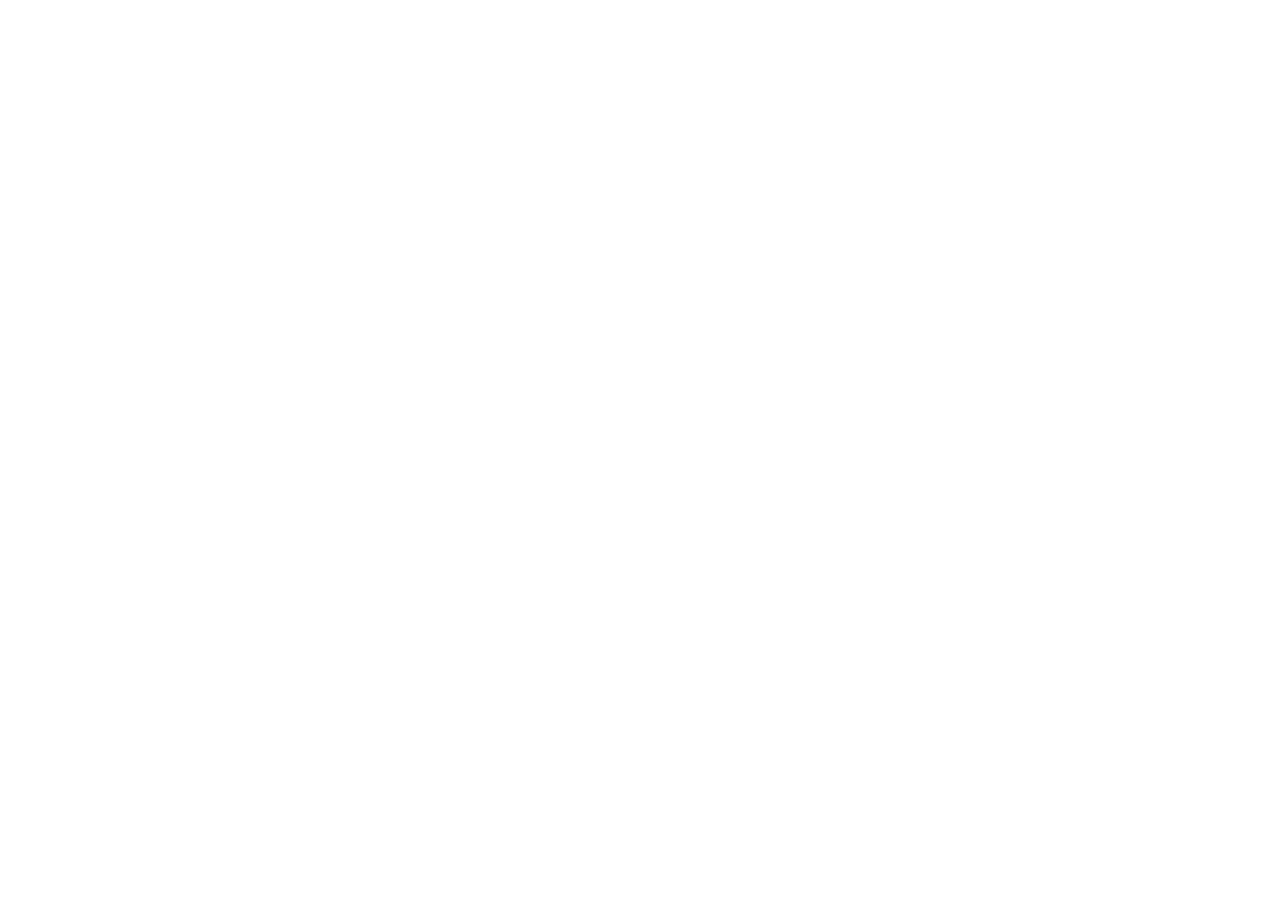
==== Project/index.html @ 5f461f7e "feat: basic markup to the html file and connected style" ====
<!DOCTYPE html>
<html lang="ru">
<head>
    <meta charset="UTF-8">
    <meta http-equiv="X-UA-Compatible" content="IE=edge">
    <!-- Responsive -->
    <meta name="viewport" content="width=device-width, initial-scale=1.0">
    <title>TAIA VAIS</title>
    <!-- Favicon -->
    <link rel="icon" href="assets/images/favicon.png" type="image/png">
    <!-- Bootstrap -->
    <link rel="stylesheet" href="css/bootstrap-reboot.min.css">
    <link rel="stylesheet" href="css/bootstrap-grid.min.css">
    <!-- Style CSS -->
    <link rel="stylesheet" href="css/style.css">
</head>
<body>
    
</body>
</html>
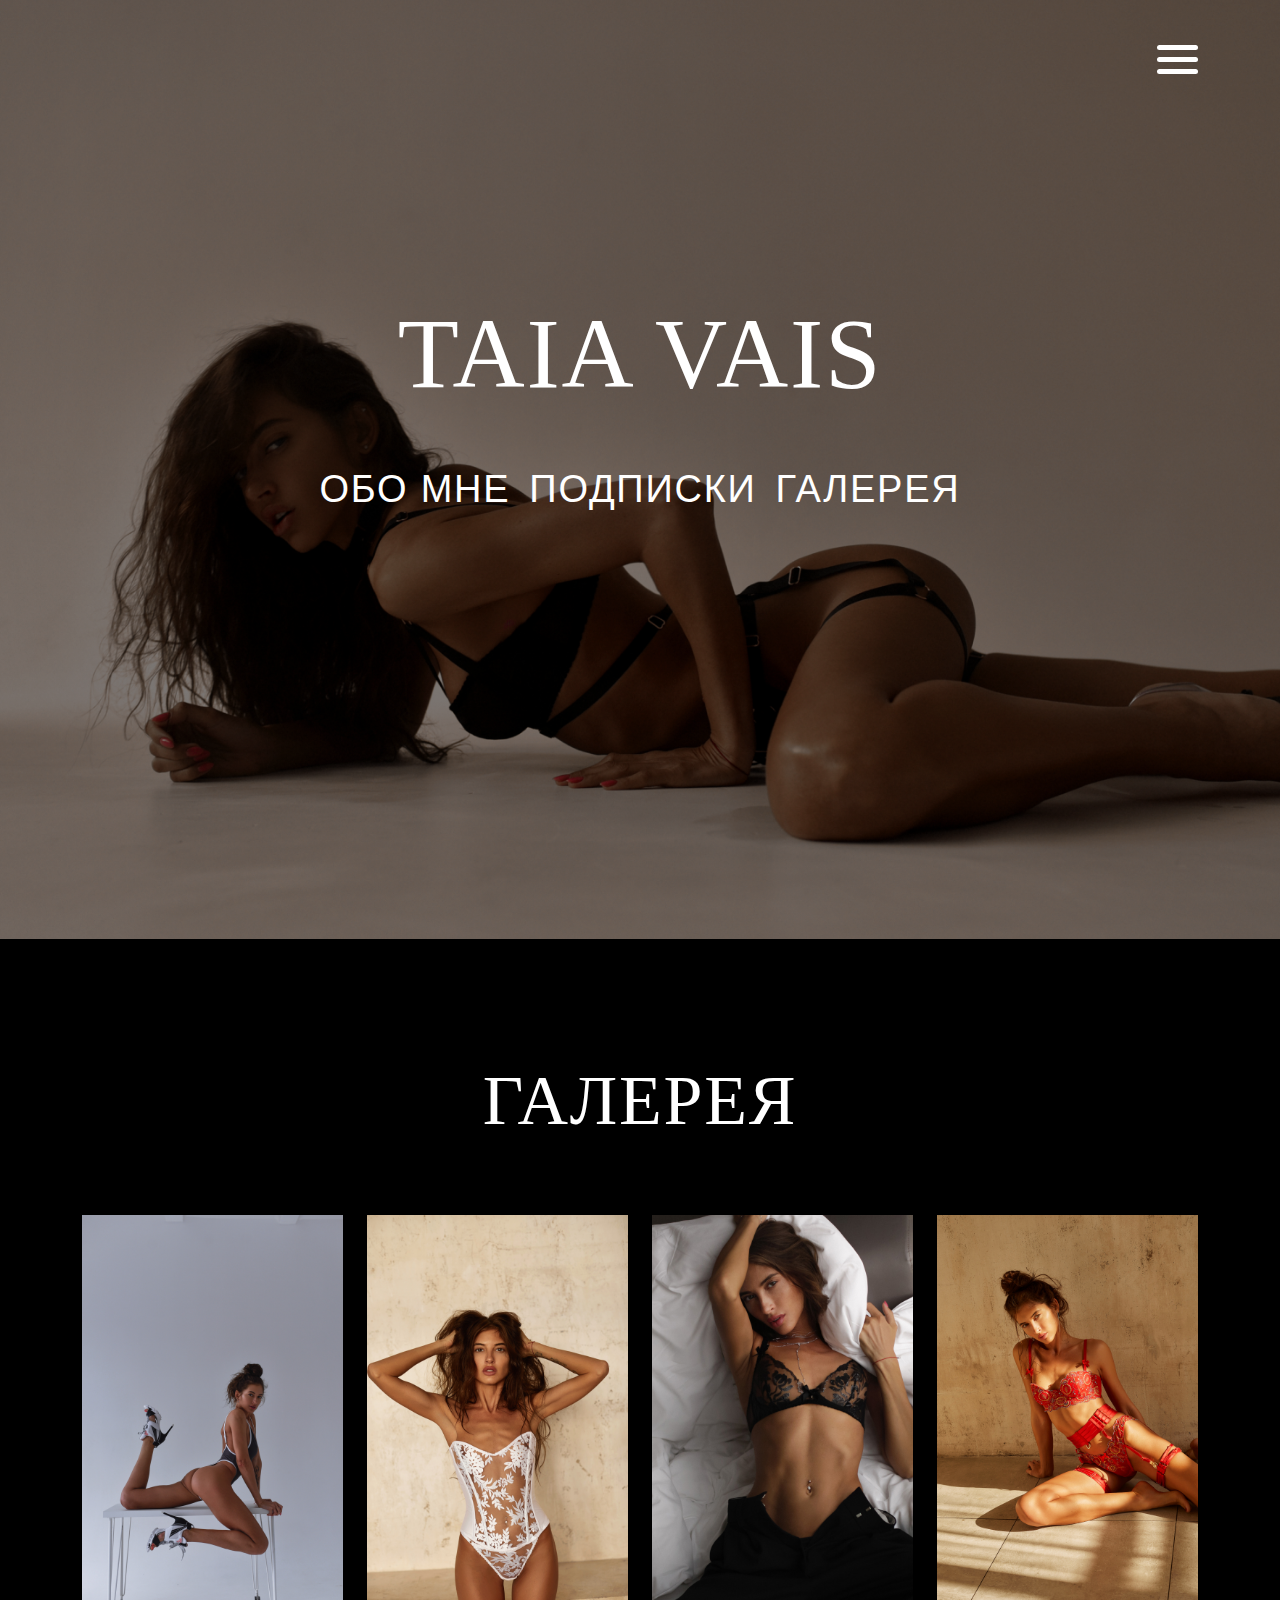
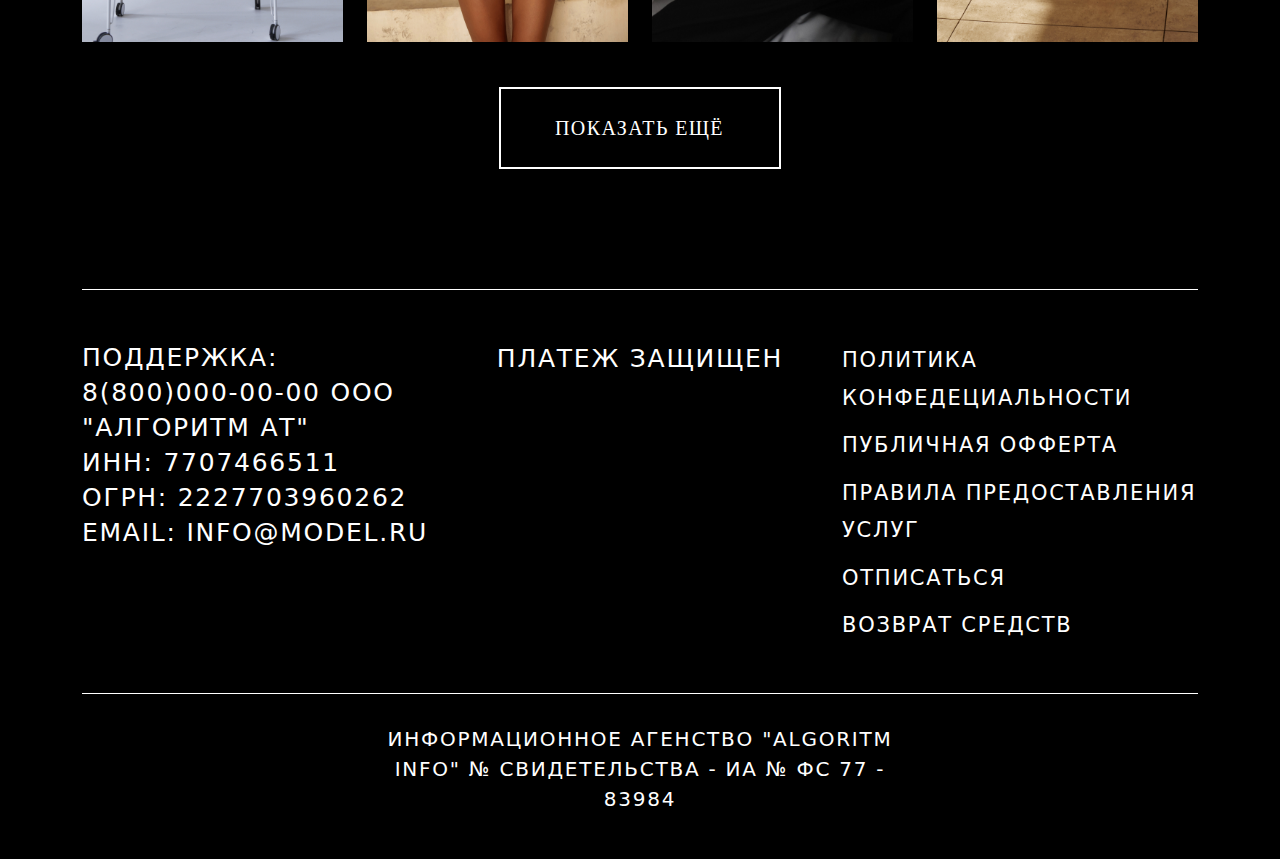
==== commit 1d247d87: "fix: fixed responsive in index.html" ====
--- a/Project/index.html
+++ b/Project/index.html
@@ -6,8 +6,15 @@
     <!-- Responsive -->
     <meta name="viewport" content="width=device-width, initial-scale=1.0">
     <title>TAIA VAIS</title>
+    <meta name="description" content="Описание страницы сайта">
+    <meta name="keywords" content="ключевые слова страницы">
     <!-- Favicon -->
     <link rel="icon" href="assets/images/favicon.png" type="image/png">
+    <!-- OG Tags -->
+    <meta property="og:title" content="TAIA VAIS">
+    <meta property="og:description" content="Описание страницы сайта">
+    <meta property="og:type" content="article">
+    <meta property="og:site_name" content="TAIA VAIS">
     <!-- Bootstrap -->
     <link rel="stylesheet" href="css/bootstrap-reboot.min.css">
     <link rel="stylesheet" href="css/bootstrap-grid.min.css">
@@ -15,6 +22,184 @@
     <link rel="stylesheet" href="css/style.css">
 </head>
 <body>
+    <div class="wrapper-main">
+        <header class="header" id="header">
+            <div class="container">
+                <div class="row justify-content-end">
+                    <div class="col">
+                        <div class="header__menu d-flex flex-column align-items-end">
+                            <div class="menu__icon">
+                                <span></span>
+                                <span></span>
+                                <span></span>
+                            </div>
+                            <nav class="menu__body">
+                                <ul class="menu__list d-flex flex-column align-items-center justify-content-center">
+                                    <li class="menu__item">
+                                        <a href="" class="menu__link">
+                                            Войти / регистрация
+                                        </a>
+                                    </li>
+                                    <li class="menu__item">
+                                        <a href="" class="menu__link">
+                                            Личный кабинет
+                                        </a>
+                                    </li>
+                                    <li class="menu__item">
+                                        <a href="" class="menu__link">
+                                            Подписка
+                                        </a>
+                                    </li>
+                                    <li class="menu__item">
+                                        <a href="" class="menu__link">
+                                            Обо мне
+                                        </a>
+                                    </li>
+                                    <li class="menu__item">
+                                        <a href="" class="menu__link menu__link_underlined">
+                                            Выйти
+                                        </a>
+                                    </li>
+                                </ul>
+                            </nav>
+                        </div>
+                    </div>
+                </div>
+                <div class="row justify-content-center">
+                    <div class="col-xl-7 col-lg-9 col-md-10 col-sm-12">
+                        <div class="offer">
+                            <h1 class="offer__title">
+                                TAIA VAIS
+                            </h1>
+                            <ul class="offer__items d-flex justify-content-between">
+                                <li class="offer__item">
+                                    <a href="#" class="offer__link">
+                                        Обо мне
+                                    </a>
+                                </li>
+                                <li class="offer__item">
+                                    <a href="#" class="offer__link">
+                                        Подписки
+                                    </a>
+                                </li>
+                                <li class="offer__item">
+                                    <a href="#" class="offer__link">
+                                        Галерея
+                                    </a>
+                                </li>
+                            </ul>
+                        </div>
+                    </div>
+                </div>
+            </div>
+        </header>
     
+        <section class="gallery" id="gallery">
+            <div class="container">
+                <div class="row">
+                    <div class="col">
+                        <h2 class="section-title">
+                            Галерея
+                        </h2>
+                    </div>
+                </div>
+                <div class="row">
+                    <div class="col-xl-3 col-md-6 col-sm-12 hover-image-scale">
+                        <img src="/Project/assets/images/photo1.jpg" alt="" class="gallery__img hover-image-scale">
+                    </div>
+                    <div class="col-xl-3 col-md-6 col-sm-12 hover-image-scale">
+                        <img src="/Project/assets/images/photo2.jpg" alt="" class="gallery__img hover-image-scale">
+                    </div>
+                    <div class="col-xl-3 col-md-6 col-sm-12 hover-image-scale">
+                        <img src="/Project/assets/images/photo3.jpg" alt="" class="gallery__img hover-image-scale">
+                    </div>
+                    <div class="col-xl-3 col-md-6 col-sm-12 hover-image-scale">
+                        <img src="/Project/assets/images/photo4.jpg" alt="" class="gallery__img hover-image-scale">
+                    </div>
+                </div>
+                <div class="row">
+                    <div class="col">
+                        <a href="#popup-subscription" class="btn btn__gallery popup-link">
+                            показать ещё
+                        </a>
+                    </div>
+                </div>
+            </div>
+        </section>
+    
+        <footer class="footer" id="footer">
+            <div class="container">
+                <div class="footer__wrapper">
+                    <div class="row">
+                        <div class="col-xl-4 col-lg-6 col-md-7">
+                            <p class="footer__requesite">
+                                поддержка: 8(800)000-00-00 ООО "Алгоритм АТ"<br>ИНН: 7707466511<br>ОГРН: 2227703960262<br>email: info@model.ru
+                            </p>
+                        </div>
+                        <div class="col-xl-4 col-lg-6 col-md-5">
+                            <p class="footer__text">
+                                Платеж защищен
+                            </p>
+                        </div>
+                        <div class="col-xl-4 col-lg-6 col-md-8">
+                            <ul class="footer__list">
+                                <li class="footer__item">
+                                    <a href="#" class="footer__link">
+                                        Политика конфедециальности
+                                    </a>
+                                </li>
+                                <li class="footer__item">
+                                    <a href="#" class="footer__link">
+                                        Публичная офферта
+                                    </a>
+                                </li>
+                                <li class="footer__item">
+                                    <a href="#" class="footer__link">
+                                        Правила предоставления услуг
+                                    </a>
+                                </li>
+                                <li class="footer__item">
+                                    <a href="#" class="footer__link">
+                                        Отписаться
+                                    </a>
+                                </li>
+                                <li class="footer__item">
+                                    <a href="#" class="footer__link">
+                                        Возврат средств
+                                    </a>
+                                </li>
+                            </ul>
+                        </div>
+                    </div>
+                </div>
+                <div class="row">
+                    <div class="col">
+                        <p class="footer__info">
+                            Информационное агенство "ALGORITM INFO" № свидетельства - ИА № ФС 77 - 83984
+                        </p>
+                    </div>
+                </div>
+            </div>
+        </footer>
+        <div class="popup-subscription" id="popup-subscription">
+            <div class="popup__body">
+                <div class="popup__content">
+                    <a href="#" class="popup__close close-popup">
+                        <img src="/Project/assets/images/cross.svg" alt="close popup">
+                    </a>
+                    <h3 class="popup__title">
+                        Подписка
+                    </h3>
+                    <p class="popup__text">
+                        После оформления данной подписки вы будете иметь доступ к эксклюзивной коллекции фотографий модели Taya Vais.
+                    </p>
+                    <button class="btn btn__popup-content">
+                        Оформить
+                    </button>
+                </div>
+            </div>
+        </div>
+    </div>
+    <script src="js/main.js"></script>
 </body>
 </html>--- a/Project/css/style.css
+++ b/Project/css/style.css
@@ -0,0 +1,548 @@
+/* specification */
+@font-face {
+    font-family: 'Helvetica';
+    src: url('../assets/fonts/Helvetica.woff') format('woff'),
+    url('../assets/fonts/Helvetica.woff2') format('woff2');
+    font-weight: normal;
+}
+
+@font-face {
+    font-family: 'Helvetica';
+    src: url('../assets/fonts/Helvetica-Bold.woff') format('woff'),
+    url('../assets/fonts/Helvetica-Bold.woff2') format('woff2');
+    font-weight: bold;
+}
+
+@font-face {
+    font-family: 'Century Gothic';
+    src: url('../assets/fonts/Century Gothic.woff2') format('woff2');
+    font-weight: normal;
+}
+
+body {
+    font-size: 25px;
+    background-color: #000000;
+    letter-spacing: 0.07em;
+    text-transform: uppercase;
+    color: #FFFFFF;
+}
+
+body.lock {
+    overflow: hidden;
+}
+
+button,
+button:hover,
+button:focus,
+input {
+    font-family: inherit;
+    outline: none;
+    border: none;
+}
+
+h1, h2, h3, h4, h5, h6 {
+    font-weight: normal;
+    color: #ffffff;
+    line-height: 1.2em;
+}
+
+ul, li {
+    display: block;
+    padding: 0;
+    margin: 0;
+}
+
+a {
+    text-decoration: none;
+    color: #FFFFFF;
+}
+
+/*  popup-subscription  */
+
+.popup-subscription {
+    position: fixed;
+    width: 100%;
+    height: 100%;
+    background-color: rgba(16, 16, 16, 0.9);
+    top: 0;
+    left: 0;
+    opacity: 0;
+    visibility: hidden;
+    overflow-y: auto;
+    overflow-x: hidden;
+    transition: all 0.6s ease;
+}
+
+.popup-subscription.open {
+    opacity: 1;
+    visibility: visible;
+}
+
+.popup-subscription.open .popup__content {
+    transform: perspective(600px) translate(0px, 0%) rotateX(0deg);
+    opacity: 1;
+}
+
+.popup__body {
+    min-height: 100%;
+    display: flex;
+    align-items: center;
+    justify-content: center;
+}
+
+.popup__close {
+    position: absolute;
+    right: 45px;
+    top: 30px;
+    line-height: 0;
+}
+
+.popup__content {
+    width: 805px;
+    background: #FFFFFF;
+    box-shadow: 0px 15px 50px rgba(232, 232, 232, 0.25);
+    padding: 157px 87px;
+    position: relative;
+    transform: perspective(600px) translate(0px, -100%) rotateX(45deg);
+    opacity: 0;
+}
+
+.popup__title {
+    font-family: 'Century Gothic';
+    font-weight: normal;
+    font-size: 60px;
+    color: #000000;
+    text-align: center;
+    padding-bottom: 40px;
+}
+
+.popup__text {
+    font-family: 'Helvetica';
+    font-weight: normal;
+    font-size: 25px;
+    text-align: center;
+    letter-spacing: 0.05em;
+    line-height: 1.4em; 
+    text-align: center;
+    width: 630px;
+    text-transform: none;
+    margin: 0 auto;
+    color: #000000;
+}
+
+.popup__text::before {
+    content: "";
+    display: block;
+    border-top: 8px solid #000000;
+    width: 100%;
+    margin-bottom: 30px;
+}
+
+.btn__popup-content {
+    border: 2px solid #000000;
+    color: #000000;
+    margin-top: 45px;
+}
+
+.btn__popup-content:hover {
+    background-color: #000000;
+    border: 2px solid rgba(255, 255, 255, 0);
+    color: #ffffff;
+    font-family: 'Century Gothic';
+}
+
+.btn__popup-content:active {
+    background-color: #ffffff;
+    border: 2px solid rgba(255, 255, 255, 0);
+    color: #000000;
+    font-family: 'Century Gothic';
+}
+
+/*  header  */
+
+.header {
+    background: linear-gradient(0deg, rgba(0, 0, 0, 0.3), rgba(0, 0, 0, 0.3)), url(../assets/images/header-bg.png) no-repeat center center / cover;
+}
+
+.menu__body {
+    position: absolute;
+    top: 0;
+    left: -100%;
+    height: 100vh;
+    width: 100%;
+    background-color: rgba(0, 0, 0, 0.8);
+    transition: all 0.5s;
+}
+
+.menu__body.active {
+    left: 0;
+}
+
+.menu__list {
+    padding-top: 80px;
+    gap: 30px;
+    height: 100%;
+    width: 100%;
+    background-color: rgba(0, 0, 0, 0.7);
+    overflow: auto;
+}
+
+.menu__link {
+    font-family: 'Helvetica';
+    font-size: 30px;
+    color: #FFFFFF;
+    line-height: 1.4em;
+    transition: all 0.5s ease;
+}
+
+.menu__link:hover {
+    color: #a5d702;
+}
+
+.menu__link_underlined {
+    text-decoration-line: underline;
+}
+
+.menu__link_underlined:hover {
+    text-decoration: none;
+}
+
+.menu__icon {
+    display: block;
+    position: relative;
+    width: 41px;
+    height: 29px;
+    cursor: pointer;
+    margin-top: 85px;
+    margin-bottom: 240px;
+    z-index: 5;
+}
+
+.menu__icon span {
+    position: absolute;
+    top: calc(50% - 3px);
+    left: 0;
+    width: 100%;
+    height: 5px;
+    background-color: #fff;
+    transition: all 0.3s;
+    border-radius: 5px;
+  }
+
+  .menu__icon span:first-child {
+    top: 0;
+  }
+
+  .menu__icon span:last-child {
+    top: auto;
+    bottom: 0;
+  }
+
+  .menu__icon.active span {
+    transform: scale(0);
+  }
+
+  .menu__icon.active span:first-child {
+    transform: rotate(-45deg);
+    top: calc(50% - 3px);
+  }
+
+  .menu__icon.active span:last-child {
+    transform: rotate(45deg);
+    bottom: calc(50% - 3px);
+  }
+
+.offer {
+    padding-bottom: 426px;
+}
+
+.offer__title {
+    font-family: 'Century Gothic';
+    font-weight: 400;
+    font-size: 100px;
+    color: #FFFFFF;
+    text-align: center;
+}
+
+.offer__items {
+    margin-top: 53px;
+}
+
+.offer__link {
+    font-family: 'Helvetica';
+    font-weight: 400;
+    font-size: 38px;
+    line-height: 1.2em;
+    transition: all 0.5s ease;
+    border-bottom: 3px solid rgb(255, 255, 255, 0);
+    padding-bottom: 8px;
+}
+
+.offer__link:hover {
+    border-bottom: 3px solid #ffffff;
+    padding-bottom: 8px;
+}
+
+/*  gallery  */
+
+.gallery {
+    margin-top: 120px;
+}
+
+.section-title {
+    text-align: center;
+    font-family: 'Century Gothic';
+    font-weight: normal;
+    font-size: 70px;
+    line-height: 120%;
+    margin-bottom: 72px;
+}
+
+.hover-image-scale {
+    display: inline-block; 
+    overflow: hidden;
+}
+.hover-image-scale img {
+    transition: all 0.8s ease;
+    display: block; 
+}
+.hover-image-scale img:hover {
+   transform: scale(1.1);
+}
+
+.gallery__img {
+    width: 100%;
+    height: 100%;
+    object-fit: contain;
+}
+
+.btn {
+    margin: 0 auto;
+    display: block;
+    padding: 24px 54px;
+    font-family: 'Century Gothic';
+    font-weight: 400;
+    font-size: 20px;
+    letter-spacing: 0.07em;
+    text-transform: uppercase;
+    background-color: rgba(255, 255, 255, 0);
+    transition: all 0.5s ease;
+}
+
+.btn__gallery {
+    margin-top: 45px;
+    border: 2px solid #FFFFFF;
+    color: #FFFFFF;
+    width: 282px;
+}
+
+.btn__gallery:hover {
+    background-color: #ffffff;
+    border: 2px solid rgba(255, 255, 255, 0);
+    color: #000000;
+    font-family: 'Century Gothic';
+}
+
+.btn__gallery:active {
+    background-color: #000000;
+    border: 2px solid rgba(255, 255, 255, 0);
+    color: #ffffff;
+    font-family: 'Century Gothic';
+}
+
+/*  footer  */
+
+.footer {
+    margin-top: 120px;
+    margin-bottom: 45px;
+}
+
+.footer__wrapper::before {
+    content: "";
+    display: block;
+    border-top: 1px solid #FFFFFF;
+    width: 100%;
+    margin-bottom: 50px;
+}
+
+.footer__wrapper::after {
+    content: "";
+    display: block;
+    border-bottom: 1px solid #FFFFFF;
+    width: 100%;
+    margin-top: 50px;
+}
+
+.footer__requesite {
+    font-size: 25px;
+    line-height: 1.4em;
+}
+
+.footer__text {
+    font-size: 25px;
+    text-align: center;
+}
+
+.footer__link {
+    font-size: 21px;
+    padding-bottom: 5px;
+    border-bottom: 1px solid rgb(255, 255, 255, 0);
+    transition: all 0.5s ease;
+}
+
+.footer__link:hover {
+    font-size: 21px;
+    padding-bottom: 5px;
+    border-bottom: 1px solid rgb(255, 255, 255, 1);
+}
+
+.footer__item + .footer__item {
+    margin-top: 10px;
+}
+
+.footer__info {
+    display: block;
+    margin: 0 auto;
+    text-align: center;
+    font-size: 20px;
+    max-width: 560px;
+    margin-top: 30px;
+}
+
+/*  Responsive main */
+
+@media (max-width: 1024px) {
+	.footer__list {
+        margin-top: 30px;
+    }
+    .footer__text {
+        text-align: right;
+    }
+    .gallery__img {
+        margin-bottom: 25px;
+    }
+    .btn__gallery {
+        margin-top: 20px;
+    }
+} 
+
+@media (max-width: 992px) {
+	.offer__link {
+        font-size: 32px;
+    }
+} 
+
+@media (max-width: 768px) {
+	.offer__title {
+        font-size: 60px;
+        margin-bottom: 0px;
+    }
+    .offer__link {
+        font-size: 25px;
+    }
+    .offer {
+        padding-bottom: 155px;
+    }
+    .offer__items {
+        margin-top: 10px;
+    }
+    .gallery {
+        margin-top: 80px;
+    }
+    .section-title {
+        font-size: 55px;
+        margin-bottom: 40px;
+    }
+}
+
+
+
+
+
+
+/*  about us  */
+
+.header__about {
+    background: linear-gradient(0deg, rgba(0, 0, 0, 0.2), rgba(0, 0, 0, 0.2)), radial-gradient(85.29% 85.29% at 50.04% 50%, rgba(0, 0, 0, 0.35) 0%, rgba(0, 0, 0, 0) 100%), url(../assets/images/about-bg.png) no-repeat center center / cover;
+    /* height: 100vh;
+    width: 100vw; */
+}
+
+.menu__icon {
+    margin-top: 45px;
+    margin-bottom: 220px;
+}
+
+.about__text {
+    max-width: 1110px;
+    text-align: center;
+    text-transform: none;
+    letter-spacing: 0.05em;
+    line-height: 1.4em;
+}
+
+.about__text_bold {
+    font-weight: bold;
+}
+
+.about__text::before {
+    content: "";
+    display: block;
+    border-top: 8px solid #ffffff;
+    width: 100%;
+    margin: 58px 0px;
+}
+
+.offer__about {
+    padding-bottom: 170px;
+}
+
+/*  Responsive about */
+
+@media (max-width: 992px) {
+	.offer__title {
+        font-size: 70px;
+    }
+    .about__text {
+        font-size: 20px;
+    }
+    .about__text::before {
+        border-top: 6px solid #ffffff;
+        margin: 25px 0px;
+    }
+    .menu__icon {
+        margin-bottom: 80px;
+    }
+    .offer__about {
+        padding-bottom: 10px;
+    }
+} 
+
+@media (max-width: 768px) {
+	.offer__title {
+        font-size: 60px;
+    }
+    .about__text {
+        font-size: 17px;
+    }
+    .about__text::before {
+        border-top: 6px solid #ffffff;
+        margin: 25px 0px;
+    }
+}
+
+/* @media (max-width: 575px) {
+    .offer__title {
+        font-size: 40px;
+    }
+    .about__text {
+        font-size: 15px;
+    }
+    .about__text::before {
+        border-top: 4px solid #ffffff;
+        margin: 25px 0px;
+    }
+    .offer__about {
+        padding-bottom: 140px;
+    }
+} */
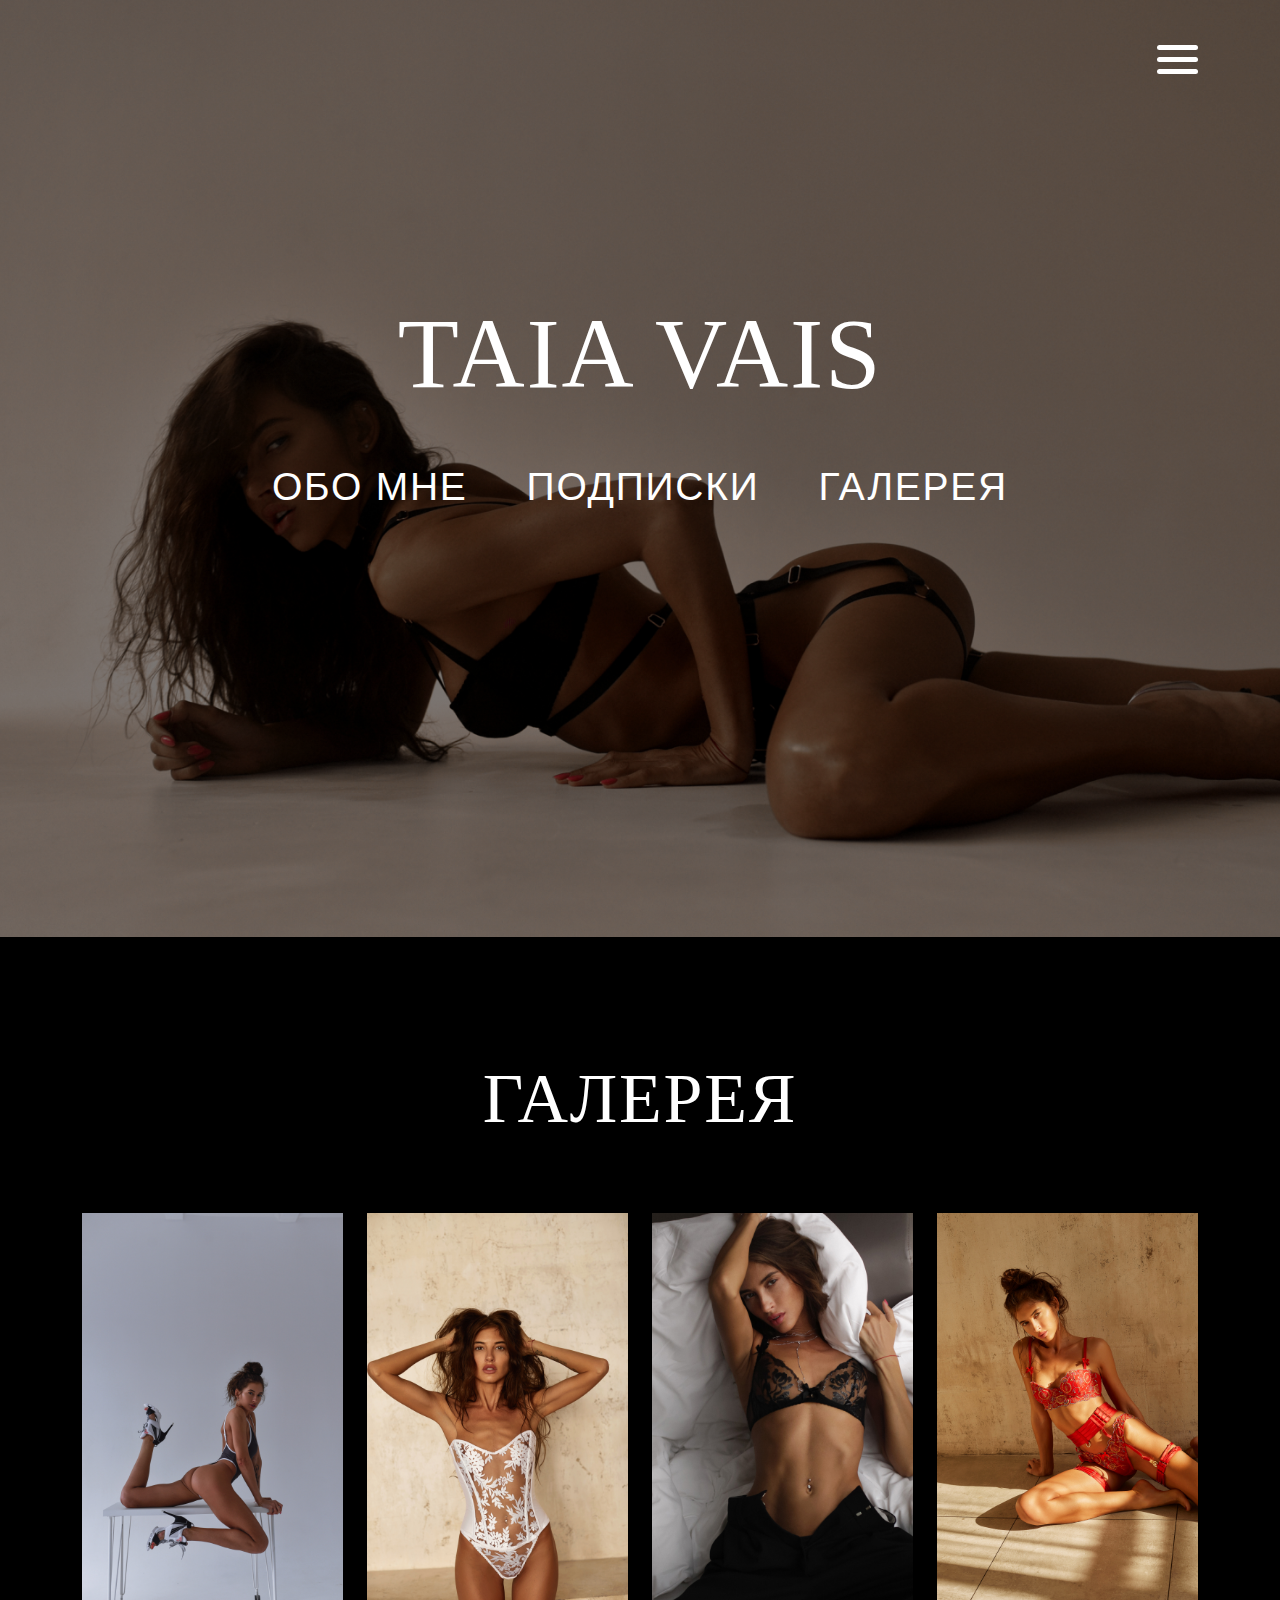
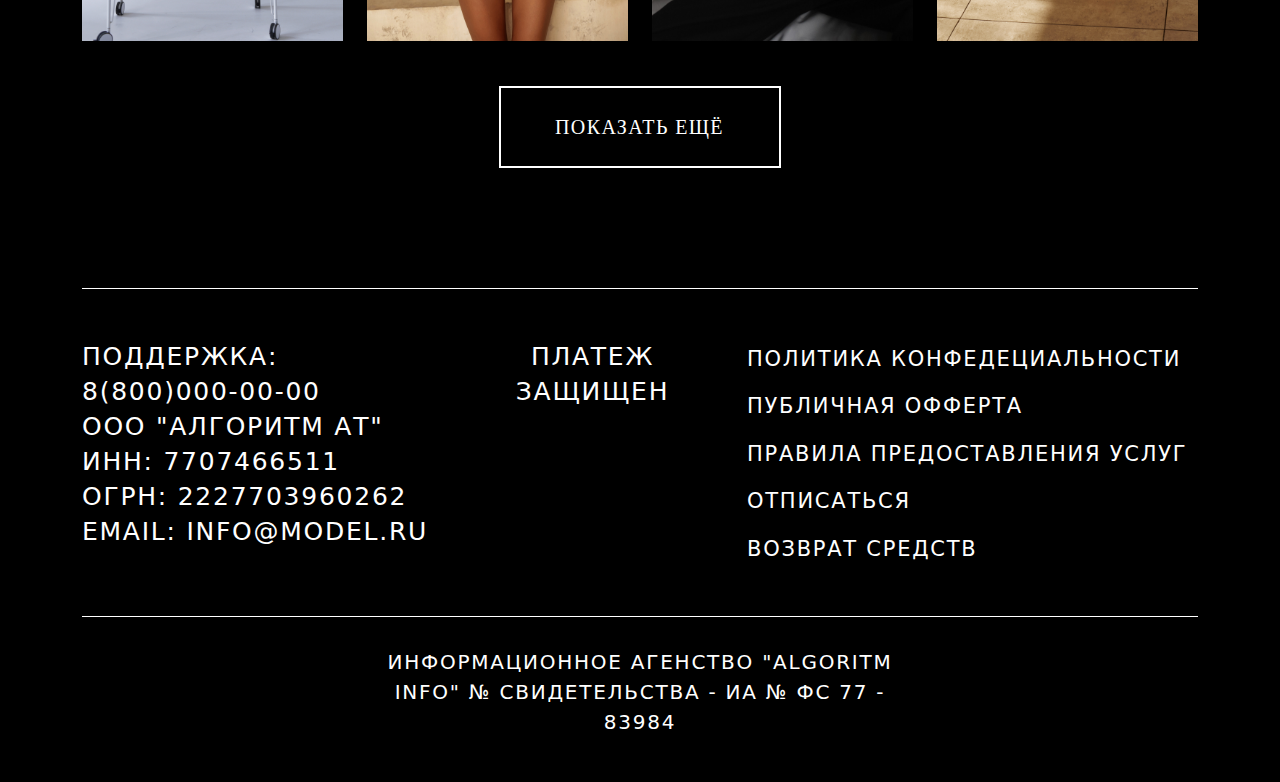
==== commit a7a96eb2: "init: add account.html and fixed css file" ====
--- a/Project/index.html
+++ b/Project/index.html
@@ -66,7 +66,7 @@
                     </div>
                 </div>
                 <div class="row justify-content-center">
-                    <div class="col-xl-7 col-lg-9 col-md-10 col-sm-12">
+                    <div class="col-xxl-7 col-xl-8 col-lg-9 col-md-8 col-sm-11">
                         <div class="offer">
                             <h1 class="offer__title">
                                 TAIA VAIS
@@ -130,18 +130,18 @@
         <footer class="footer" id="footer">
             <div class="container">
                 <div class="footer__wrapper">
-                    <div class="row">
+                    <div class="row justify-content-between">
                         <div class="col-xl-4 col-lg-6 col-md-7">
                             <p class="footer__requesite">
-                                поддержка: 8(800)000-00-00 ООО "Алгоритм АТ"<br>ИНН: 7707466511<br>ОГРН: 2227703960262<br>email: info@model.ru
+                                поддержка: 8(800)000-00-00 <br>ООО "Алгоритм АТ"<br>ИНН: 7707466511<br>ОГРН: 2227703960262<br>email: info@model.ru
                             </p>
                         </div>
-                        <div class="col-xl-4 col-lg-6 col-md-5">
+                        <div class="col-xl-3 col-lg-6 col-md-5">
                             <p class="footer__text">
                                 Платеж защищен
                             </p>
                         </div>
-                        <div class="col-xl-4 col-lg-6 col-md-8">
+                        <div class="col-xl-5 col-lg-6 col-md-8">
                             <ul class="footer__list">
                                 <li class="footer__item">
                                     <a href="#" class="footer__link">
--- a/Project/css/style.css
+++ b/Project/css/style.css
@@ -128,6 +128,7 @@
     text-transform: none;
     margin: 0 auto;
     color: #000000;
+    margin-bottom: 45px;
 }
 
 .popup__text::before {
@@ -141,7 +142,6 @@
 .btn__popup-content {
     border: 2px solid #000000;
     color: #000000;
-    margin-top: 45px;
 }
 
 .btn__popup-content:hover {
@@ -265,13 +265,13 @@
 }
 
 .offer__items {
-    margin-top: 53px;
+    margin-top: 50px;
 }
 
 .offer__link {
     font-family: 'Helvetica';
     font-weight: 400;
-    font-size: 38px;
+    font-size: 39px;
     line-height: 1.2em;
     transition: all 0.5s ease;
     border-bottom: 3px solid rgb(255, 255, 255, 0);
@@ -381,6 +381,7 @@
 .footer__text {
     font-size: 25px;
     text-align: center;
+    line-height: 1.4em;
 }
 
 .footer__link {
@@ -546,3 +547,74 @@
         padding-bottom: 140px;
     }
 } */
+
+
+/*  account  */
+
+.bread-crumbs__text {
+    font-family: 'Helvetica';
+    font-weight: normal;
+    font-size: 12px;
+    line-height: 1.1em;
+    letter-spacing: 0.1em;
+    text-transform: none;
+    margin-left: 6px;
+}
+
+.bread-crumbs__text::before {
+    content: "";
+    display: block;
+    border: 1px solid #FFFFFF;
+    width: 15px;
+    margin-right: 6px;
+}
+
+.secondary-title {
+    font-size: 40px;
+    font-family: 'Helvetica';
+    font-weight: normal;
+    line-height: 135%;
+    letter-spacing: 0.02em;
+    margin: 50px 0px;
+}
+
+.wrapper {
+    padding: 30px 0px 0px 30px;
+    display: block;
+    background: rgba(255, 255, 255, 0.03);
+    box-shadow: inset 0px 0px 68px rgba(255, 255, 255, 0.05), inset 0px 4px 4px rgba(255, 255, 255, 0.15);
+    backdrop-filter: blur(24px);
+    height: 190px;
+}
+
+.wrapper__text {
+    font-family: 'Helvetica';
+    font-weight: normal;
+    font-size: 18px;
+    line-height: 1.3em;
+    letter-spacing: 0.02em;
+    text-transform: none;
+    margin-left: 16px;
+}
+
+.wrapper__info {
+    font-family: 'Helvetica';
+    font-weight: normal;
+    font-size: 14px;
+    line-height: 1.3em;
+    letter-spacing: 0.02em;
+    text-transform: none;
+}
+
+.wrapper__string + wrapper__string {
+    padding-top: 8px;
+}
+
+.wrapper__info_dim {
+    margin-right: 5px;
+    color: #969696;
+}
+
+.wrapper__content {
+    margin-top: 30px;
+}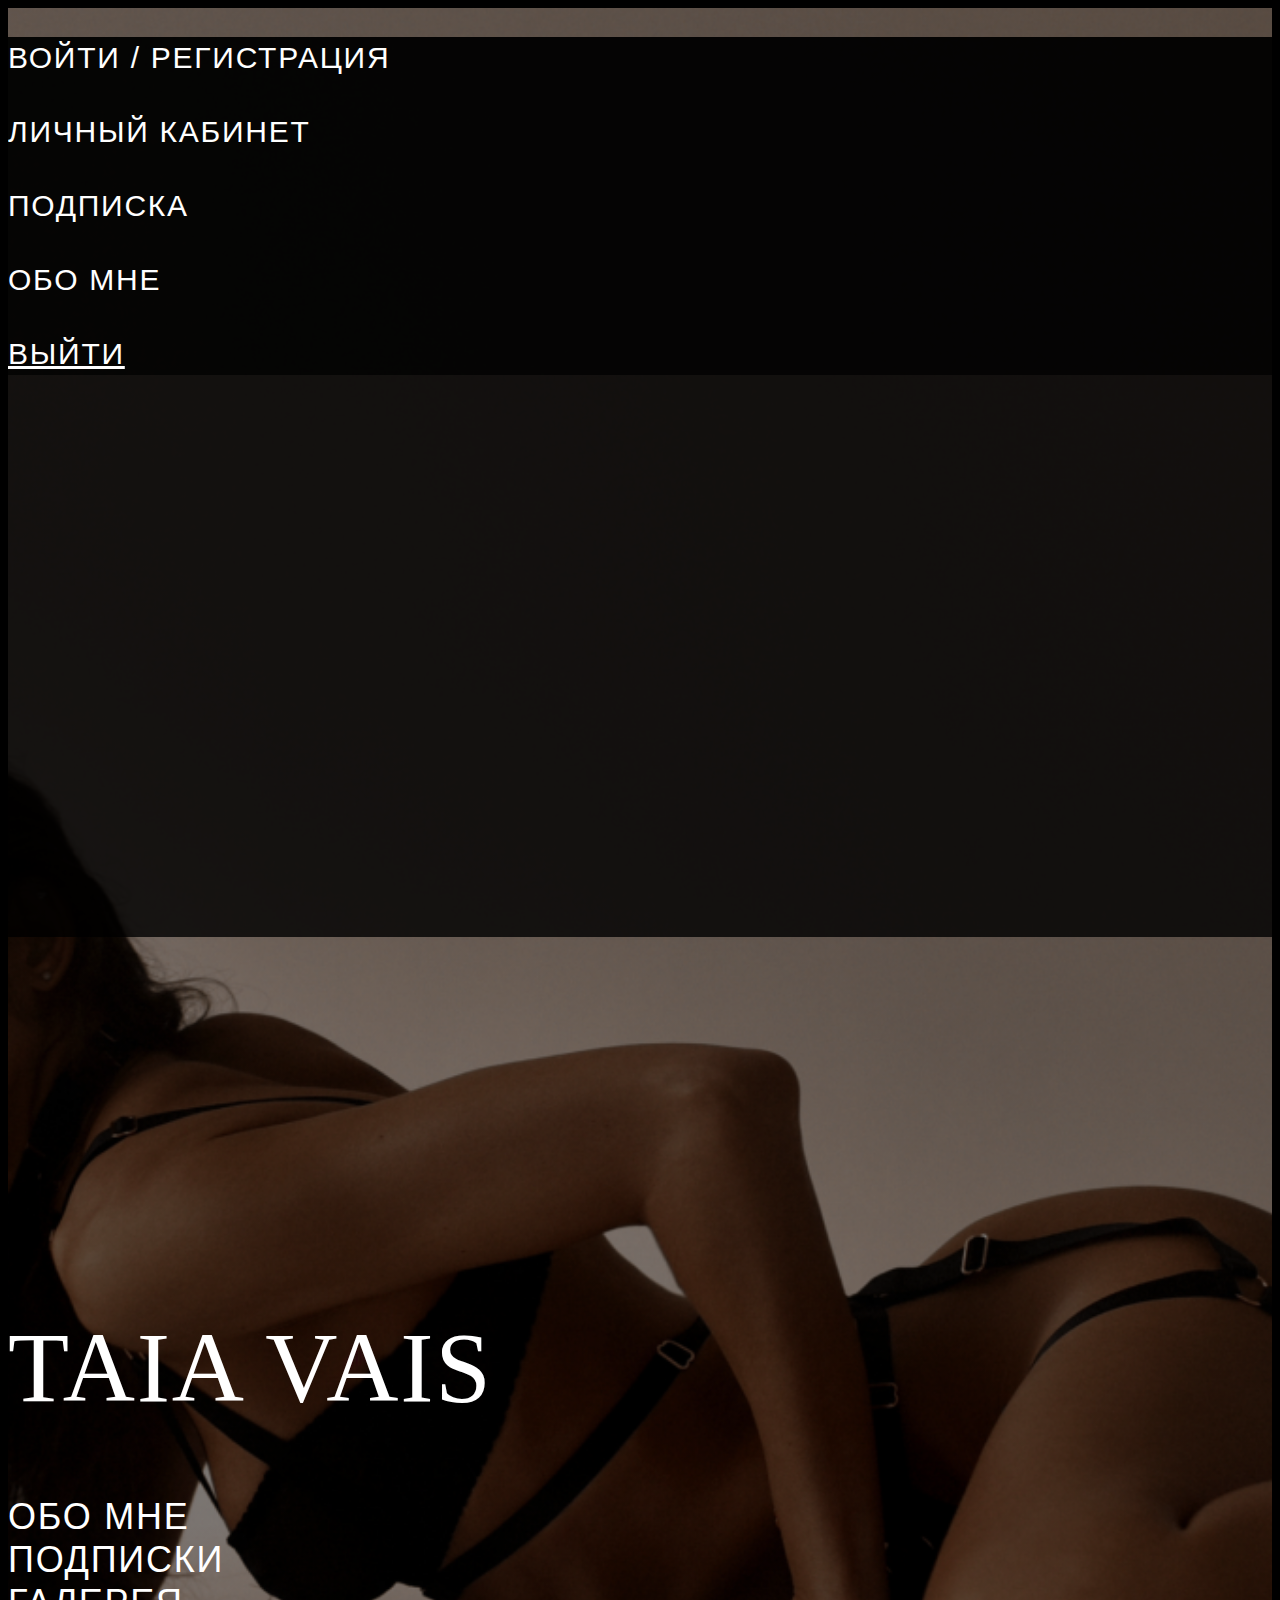
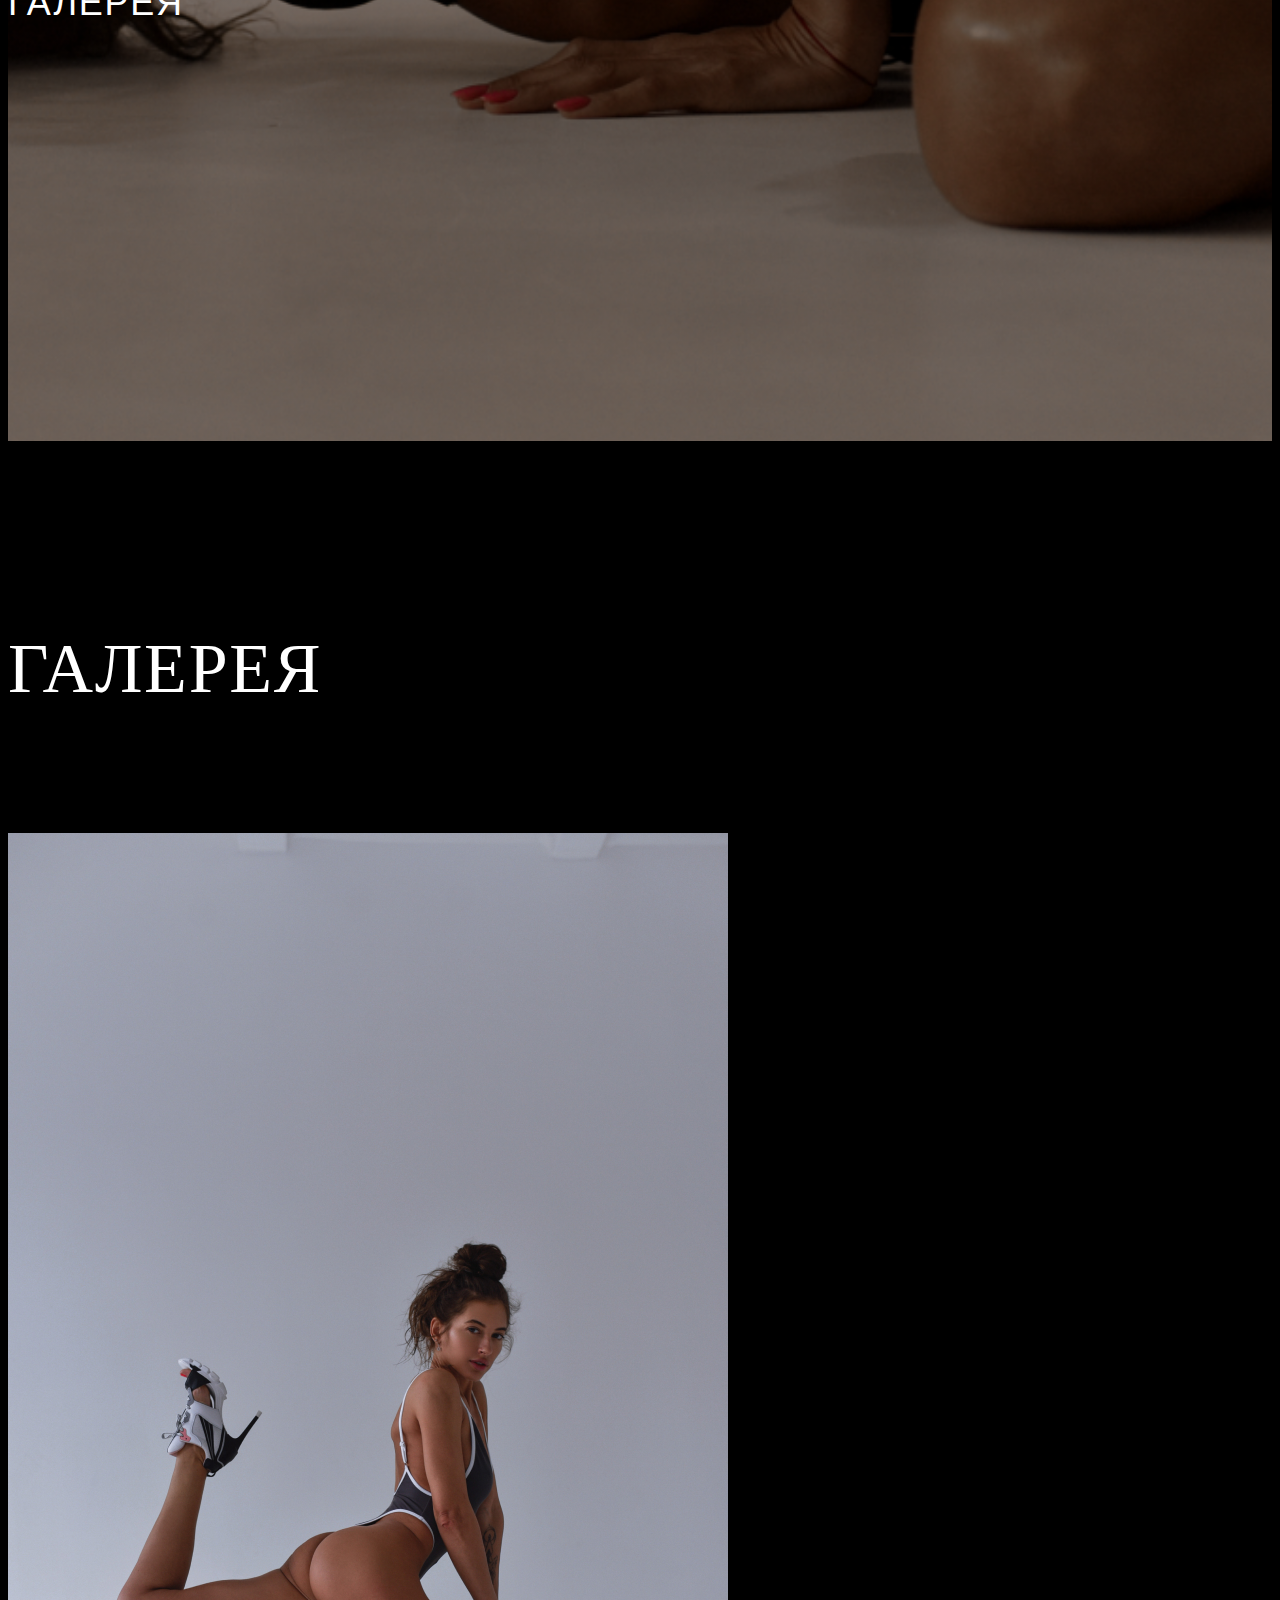
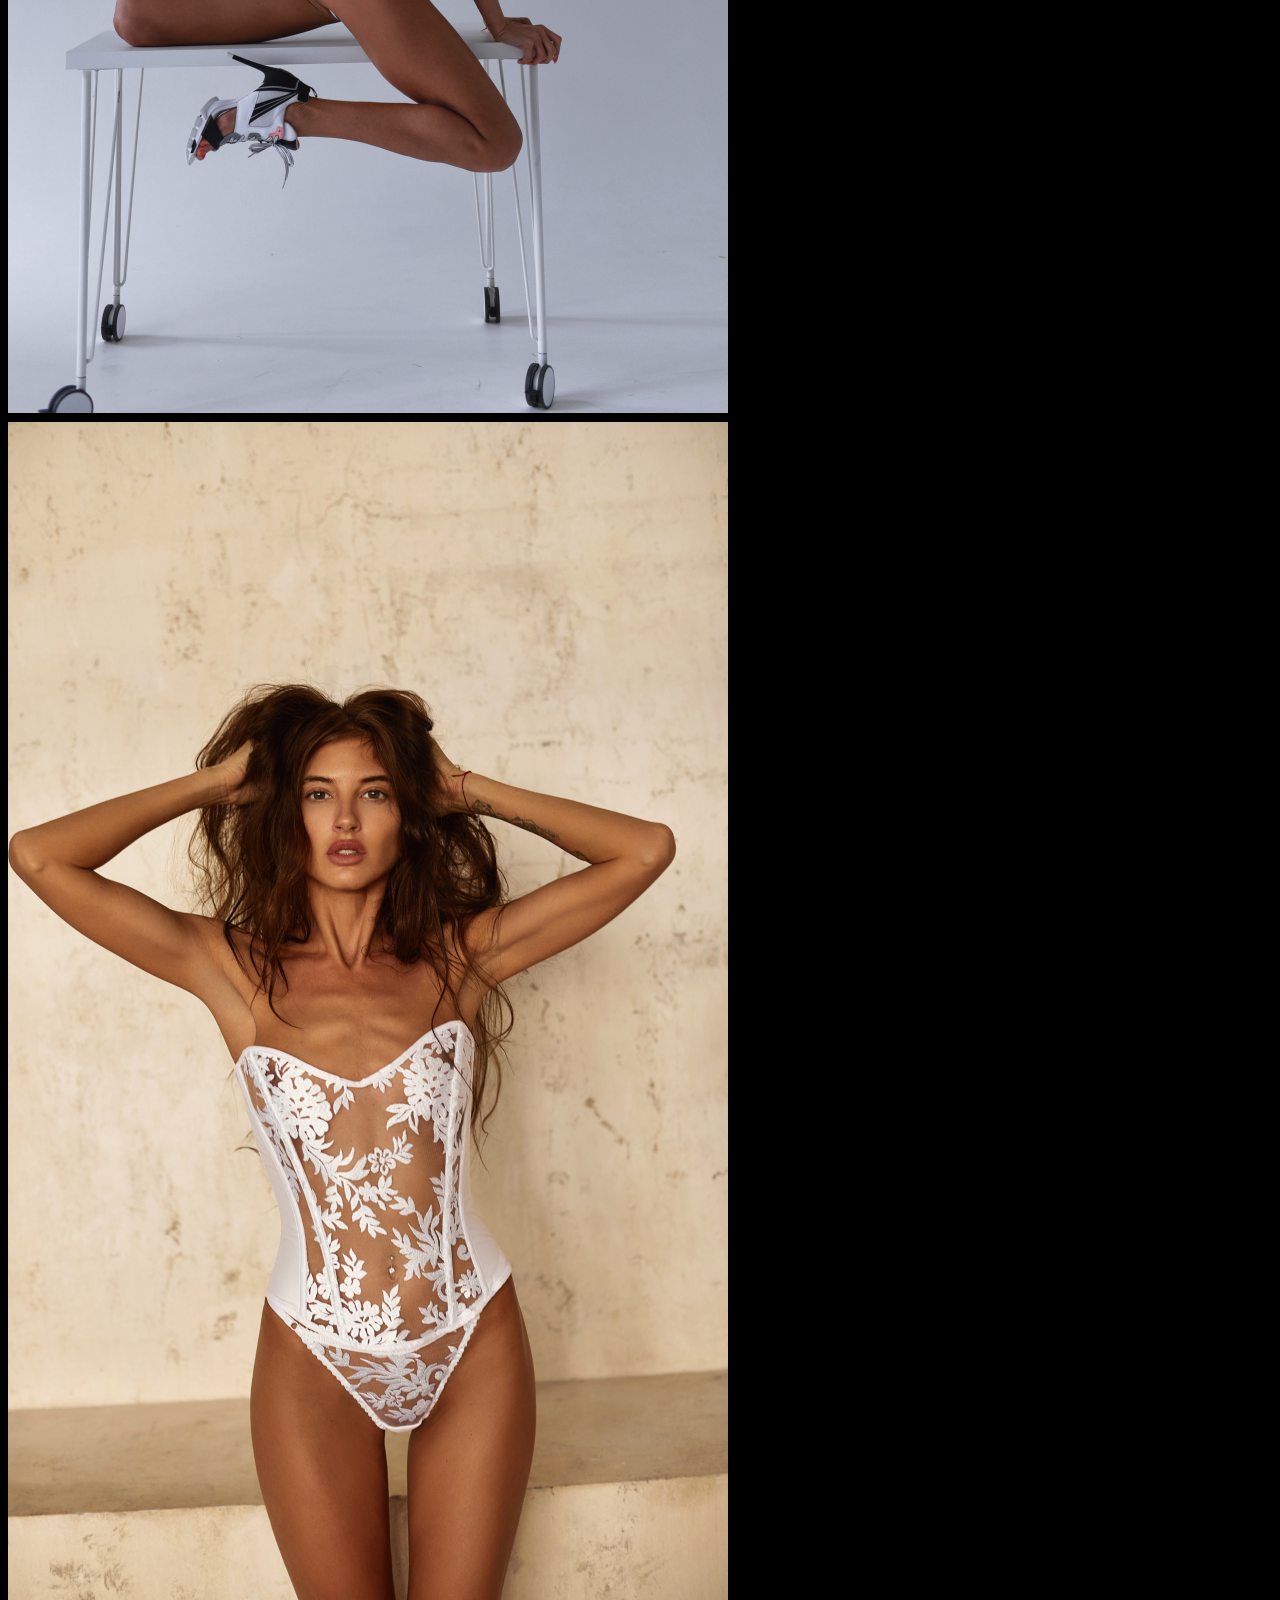
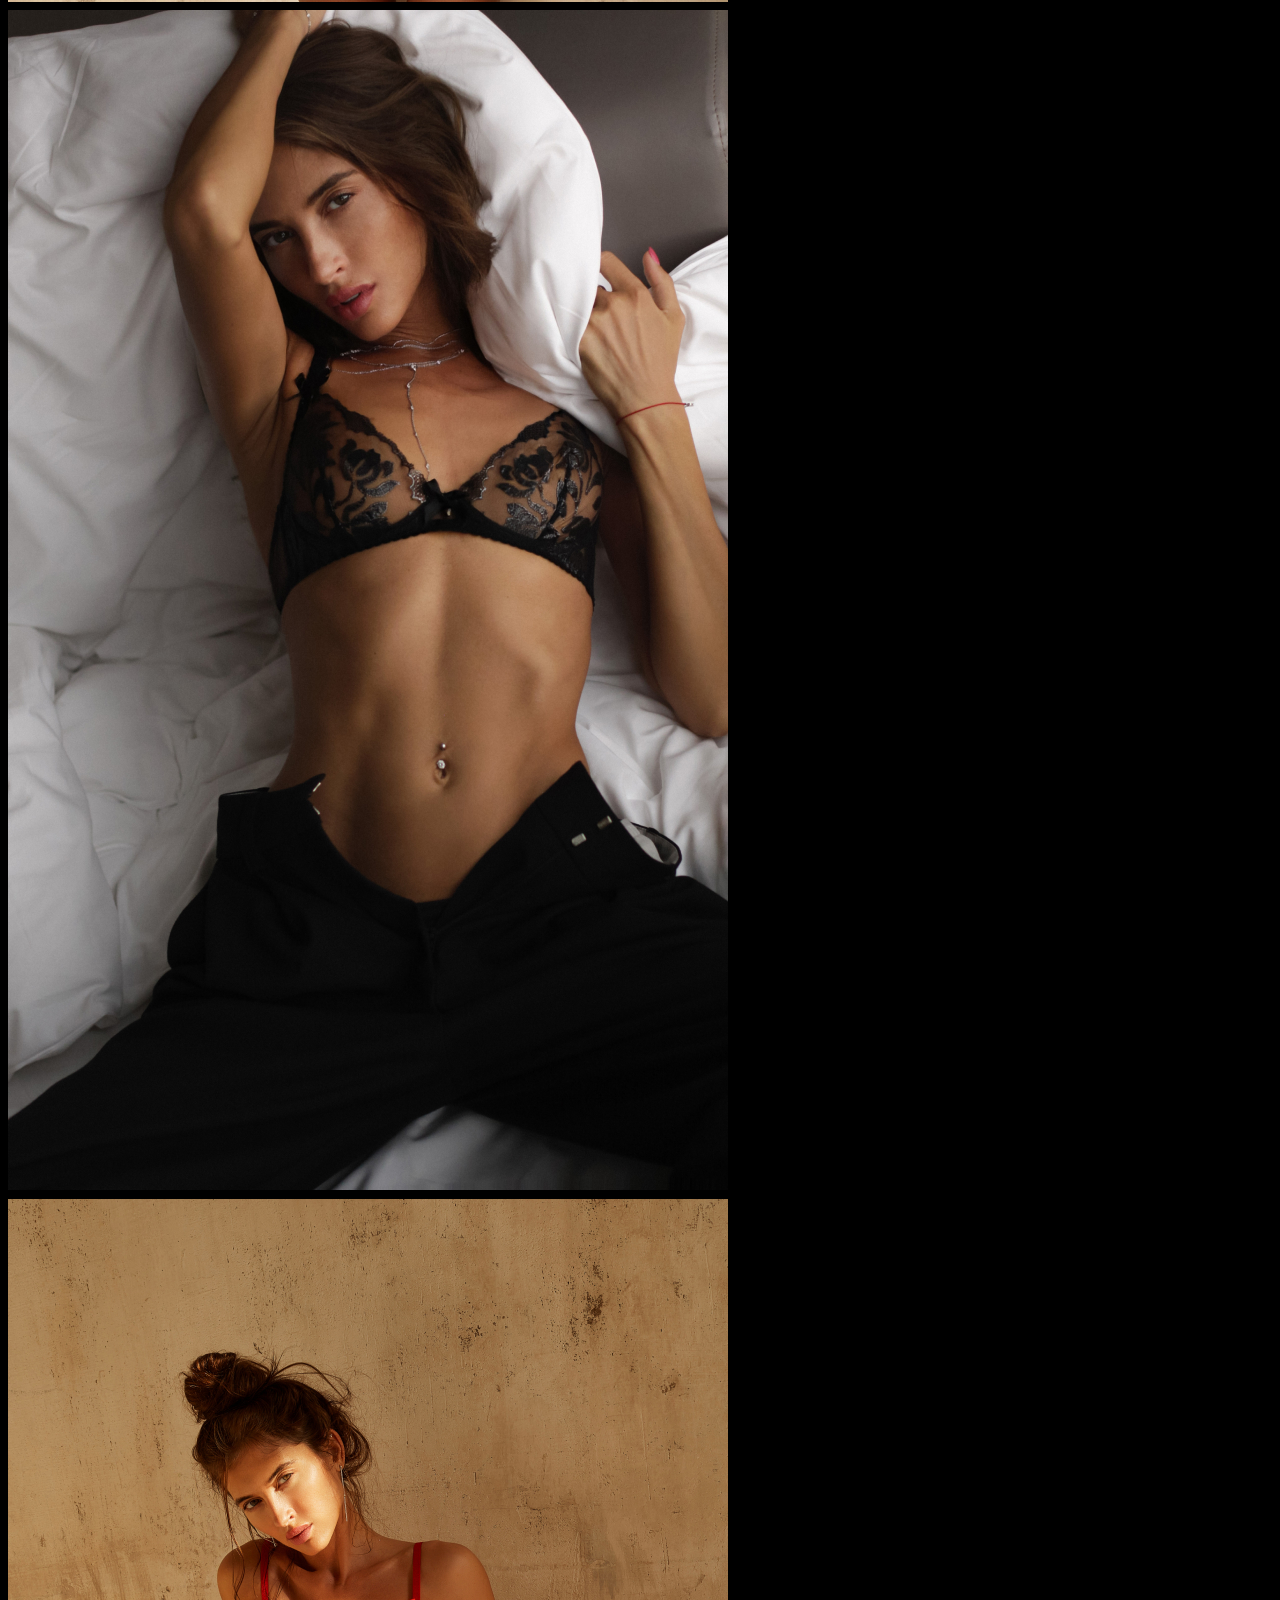
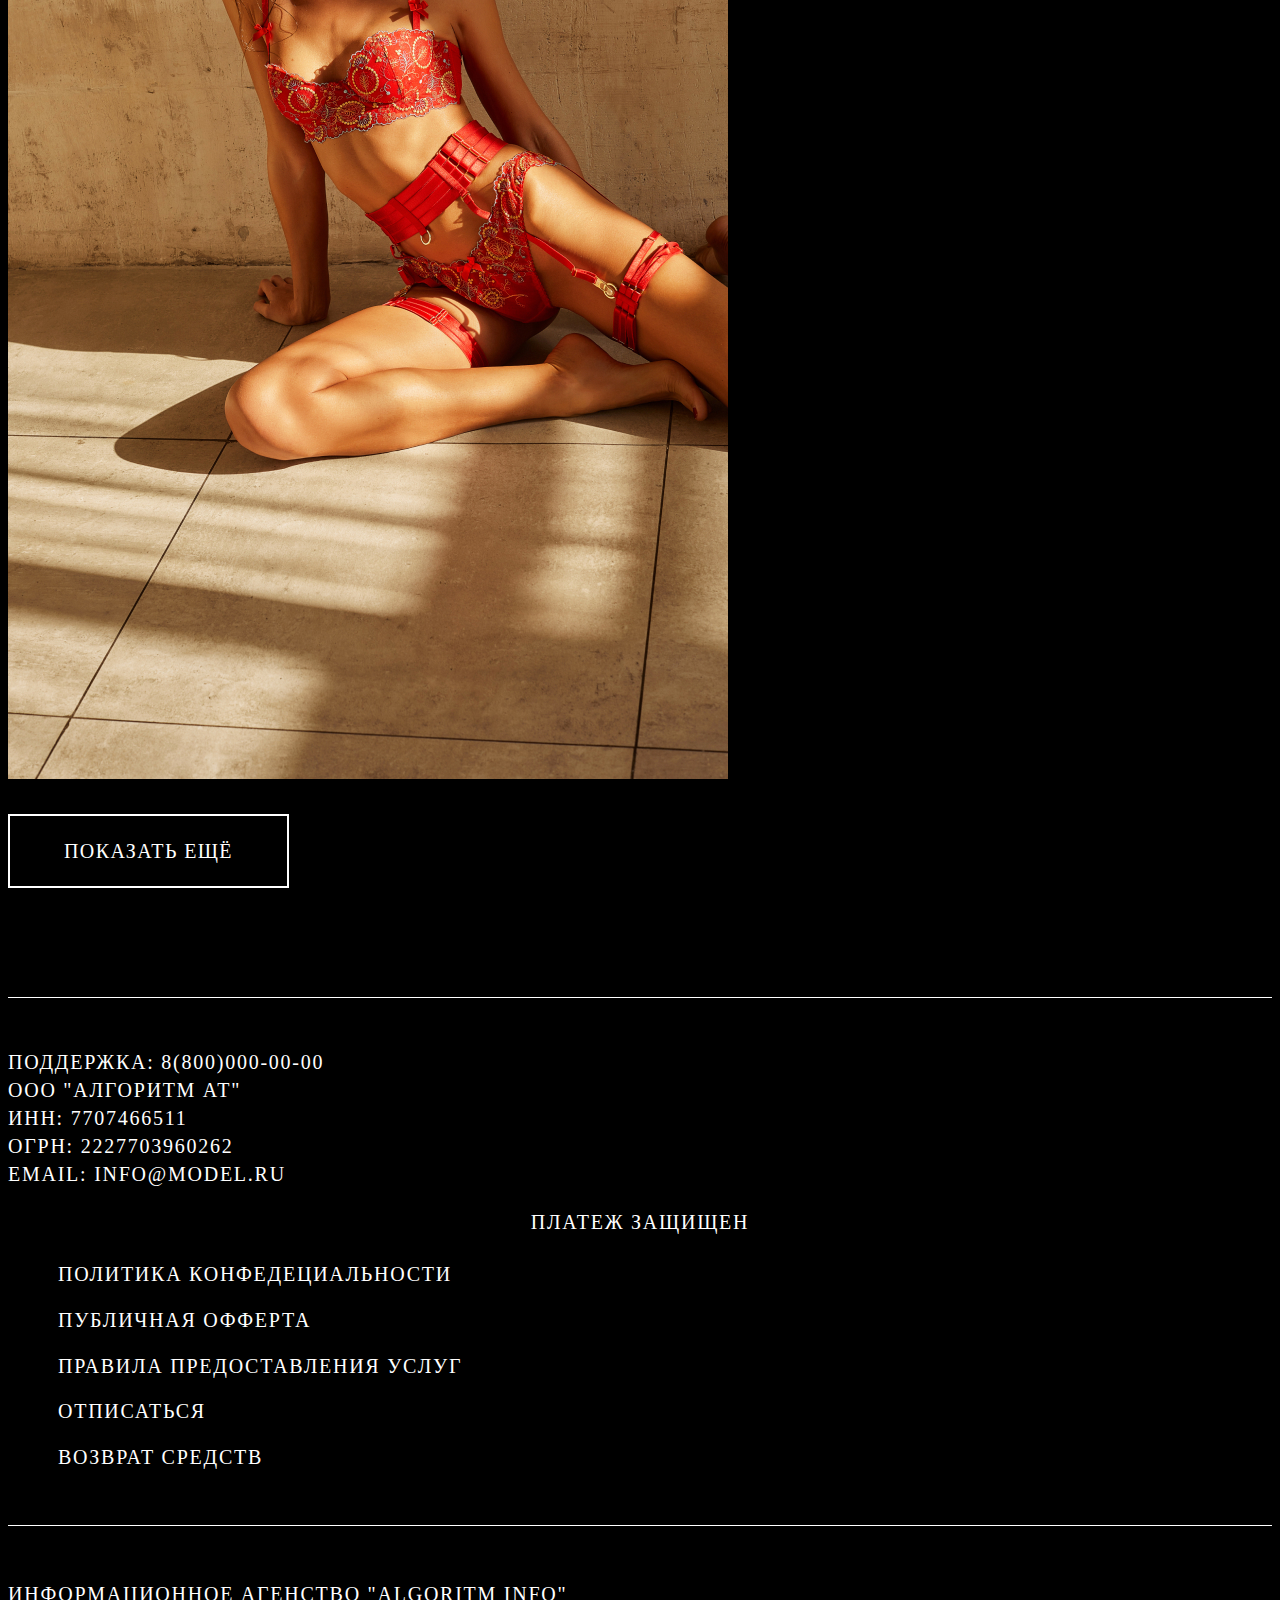
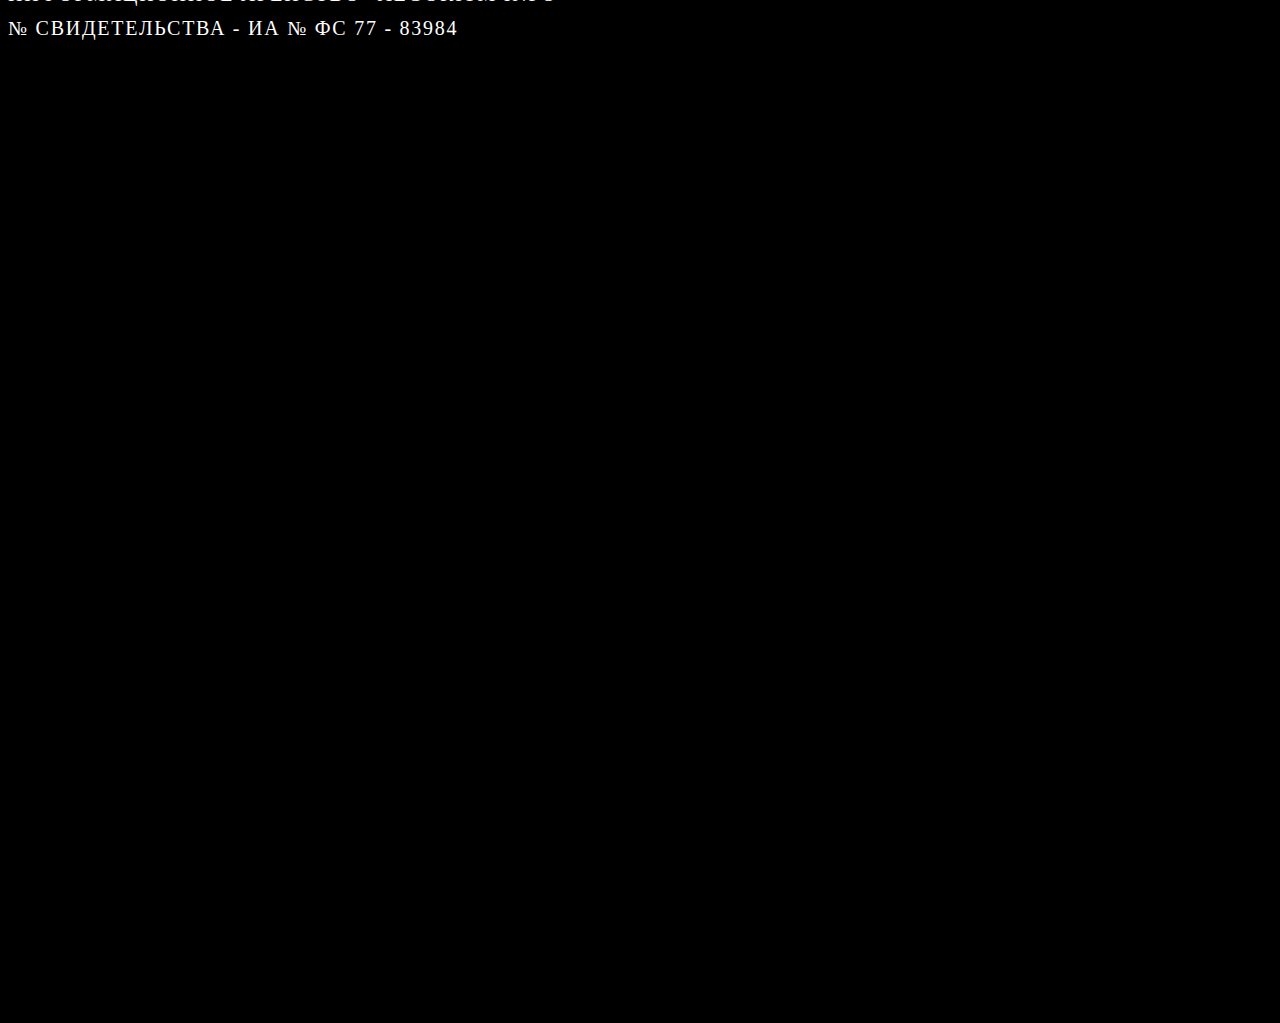
==== commit f699738a: "refactor: added Subscription Management page" ====
--- a/Project/index.html
+++ b/Project/index.html
@@ -16,8 +16,7 @@
     <meta property="og:type" content="article">
     <meta property="og:site_name" content="TAIA VAIS">
     <!-- Bootstrap -->
-    <link rel="stylesheet" href="css/bootstrap-reboot.min.css">
-    <link rel="stylesheet" href="css/bootstrap-grid.min.css">
+    <link href="https://cdn.jsdelivr.net/npm/bootstrap@5.3.0-alpha1/dist/css/bootstrap.min.css" rel="stylesheet" integrity="sha384-GLhlTQ8iRABdZLl6O3oVMWSktQOp6b7In1Zl3/Jr59b6EGGoI1aFkw7cmDA6j6gD" crossorigin="anonymous">
     <!-- Style CSS -->
     <link rel="stylesheet" href="css/style.css">
 </head>
@@ -28,35 +27,39 @@
                 <div class="row justify-content-end">
                     <div class="col">
                         <div class="header__menu d-flex flex-column align-items-end">
-                            <div class="menu__icon">
-                                <span></span>
-                                <span></span>
-                                <span></span>
-                            </div>
-                            <nav class="menu__body">
-                                <ul class="menu__list d-flex flex-column align-items-center justify-content-center">
+                            <div class="menu__icon d-block position-relative mt-5">
+                                <span class="w-100 position-absolute bg-white"></span>
+                                <span class="w-100 position-absolute bg-white"></span>
+                                <span class="w-100 position-absolute bg-white"></span>
+                            </div>
+                            <nav class="menu__body w-100 position-absolute">
+                                <ul class="menu__list vh-100 d-flex flex-column align-items-center justify-content-center w-100">
                                     <li class="menu__item">
                                         <a href="" class="menu__link">
                                             Войти / регистрация
                                         </a>
                                     </li>
                                     <li class="menu__item">
-                                        <a href="" class="menu__link">
+                                        <div class="push-2"></div>
+                                        <a href="account.html" class="menu__link">
                                             Личный кабинет
                                         </a>
                                     </li>
                                     <li class="menu__item">
-                                        <a href="" class="menu__link">
+                                        <div class="push-2"></div>
+                                        <a href="#" class="menu__link">
                                             Подписка
                                         </a>
                                     </li>
                                     <li class="menu__item">
-                                        <a href="" class="menu__link">
+                                        <div class="push-2"></div>
+                                        <a href="#" class="menu__link">
                                             Обо мне
                                         </a>
                                     </li>
                                     <li class="menu__item">
-                                        <a href="" class="menu__link menu__link_underlined">
+                                        <div class="push-2"></div>
+                                        <a href="#" class="menu__link menu__link_underlined">
                                             Выйти
                                         </a>
                                     </li>
@@ -65,15 +68,16 @@
                         </div>
                     </div>
                 </div>
+                <div class="push-19"></div>
                 <div class="row justify-content-center">
-                    <div class="col-xxl-7 col-xl-8 col-lg-9 col-md-8 col-sm-11">
+                    <div class="col-xl-7 col-lg-9">
                         <div class="offer">
-                            <h1 class="offer__title">
+                            <h1 class="offer__title text-center">
                                 TAIA VAIS
                             </h1>
-                            <ul class="offer__items d-flex justify-content-between">
+                            <ul class="offer__items d-flex justify-content-between mt-5">
                                 <li class="offer__item">
-                                    <a href="#" class="offer__link">
+                                    <a href="about.html" class="offer__link">
                                         Обо мне
                                     </a>
                                 </li>
@@ -91,57 +95,70 @@
                         </div>
                     </div>
                 </div>
+                <div class="push-26"></div>
             </div>
         </header>
     
+        <div class="push-8"></div>
         <section class="gallery" id="gallery">
             <div class="container">
                 <div class="row">
                     <div class="col">
-                        <h2 class="section-title">
+                        <h2 class="section-title text-center font-weight-normal m-0">
                             Галерея
                         </h2>
+                        <div class="push-4"></div>
                     </div>
                 </div>
                 <div class="row">
-                    <div class="col-xl-3 col-md-6 col-sm-12 hover-image-scale">
-                        <img src="/Project/assets/images/photo1.jpg" alt="" class="gallery__img hover-image-scale">
-                    </div>
-                    <div class="col-xl-3 col-md-6 col-sm-12 hover-image-scale">
-                        <img src="/Project/assets/images/photo2.jpg" alt="" class="gallery__img hover-image-scale">
-                    </div>
-                    <div class="col-xl-3 col-md-6 col-sm-12 hover-image-scale">
-                        <img src="/Project/assets/images/photo3.jpg" alt="" class="gallery__img hover-image-scale">
-                    </div>
-                    <div class="col-xl-3 col-md-6 col-sm-12 hover-image-scale">
-                        <img src="/Project/assets/images/photo4.jpg" alt="" class="gallery__img hover-image-scale">
+                    <div class="col-lg-3 col-md-6 col-sm-12 hover-image-scale d-inline-block m-0 position-relative">
+                        <div class="div overflow-hidden gallery-blok">
+                            <img src="/Project/assets/images/photo1.jpg" alt="" class="gallery__img hover-image-scale d-block w-100">
+                        </div>
+                    </div>
+                    <div class="col-lg-3 col-md-6 col-sm-12 hover-image-scale d-inline-block m-0 position-relative">
+                        <div class="div overflow-hidden gallery-blok">
+                            <img src="/Project/assets/images/photo2.jpg" alt="" class="gallery__img hover-image-scale d-block w-100">
+                        </div>
+                    </div>
+                    <div class="col-lg-3 col-md-6 col-sm-12 hover-image-scale d-inline-block m-0 position-relative">
+                        <div class="div overflow-hidden gallery-blok">
+                            <img src="/Project/assets/images/photo3.jpg" alt="" class="gallery__img hover-image-scale d-block w-100">
+                        </div>
+                    </div>
+                    <div class="col-lg-3 col-md-6 col-sm-12 hover-image-scale d-inline-block m-0 position-relative">
+                        <div class="div overflow-hidden gallery-blok">
+                            <img src="/Project/assets/images/photo4.jpg" alt="" class="gallery__img hover-image-scale d-block w-100">
+                        </div>
                     </div>
                 </div>
                 <div class="row">
+                    <div class="push-2-85"></div>
                     <div class="col">
-                        <a href="#popup-subscription" class="btn btn__gallery popup-link">
+                        <a href="#popup" class="btn btn__section popup-link text-white mx-auto d-block text-uppercase">
                             показать ещё
                         </a>
                     </div>
                 </div>
             </div>
         </section>
+        <div class="push-8"></div>
     
         <footer class="footer" id="footer">
             <div class="container">
                 <div class="footer__wrapper">
                     <div class="row justify-content-between">
-                        <div class="col-xl-4 col-lg-6 col-md-7">
+                        <div class="col-lg-4 col-md-6">
                             <p class="footer__requesite">
                                 поддержка: 8(800)000-00-00 <br>ООО "Алгоритм АТ"<br>ИНН: 7707466511<br>ОГРН: 2227703960262<br>email: info@model.ru
                             </p>
                         </div>
-                        <div class="col-xl-3 col-lg-6 col-md-5">
+                        <div class="col-lg-3 col-md-6">
                             <p class="footer__text">
                                 Платеж защищен
                             </p>
                         </div>
-                        <div class="col-xl-5 col-lg-6 col-md-8">
+                        <div class="col-lg-5">
                             <ul class="footer__list">
                                 <li class="footer__item">
                                     <a href="#" class="footer__link">
@@ -149,21 +166,25 @@
                                     </a>
                                 </li>
                                 <li class="footer__item">
+                                    <div class="push-0-625"></div>
                                     <a href="#" class="footer__link">
                                         Публичная офферта
                                     </a>
                                 </li>
                                 <li class="footer__item">
+                                    <div class="push-0-625"></div>
                                     <a href="#" class="footer__link">
                                         Правила предоставления услуг
                                     </a>
                                 </li>
                                 <li class="footer__item">
+                                    <div class="push-0-625"></div>
                                     <a href="#" class="footer__link">
                                         Отписаться
                                     </a>
                                 </li>
                                 <li class="footer__item">
+                                    <div class="push-0-625"></div>
                                     <a href="#" class="footer__link">
                                         Возврат средств
                                     </a>
@@ -172,34 +193,186 @@
                         </div>
                     </div>
                 </div>
+                <div class="push-2"></div>
                 <div class="row">
                     <div class="col">
-                        <p class="footer__info">
+                        <p class="footer__info d-block mx-auto text-center m-0">
                             Информационное агенство "ALGORITM INFO" № свидетельства - ИА № ФС 77 - 83984
                         </p>
                     </div>
                 </div>
             </div>
         </footer>
-        <div class="popup-subscription" id="popup-subscription">
-            <div class="popup__body">
-                <div class="popup__content">
-                    <a href="#" class="popup__close close-popup">
-                        <img src="/Project/assets/images/cross.svg" alt="close popup">
-                    </a>
-                    <h3 class="popup__title">
-                        Подписка
-                    </h3>
-                    <p class="popup__text">
-                        После оформления данной подписки вы будете иметь доступ к эксклюзивной коллекции фотографий модели Taya Vais.
-                    </p>
-                    <button class="btn btn__popup-content">
-                        Оформить
-                    </button>
+        <div class="push-3"></div>
+
+        <!-- <div class="row">
+            <div class="popup position-fixed" id="popup">
+                <div class="popup__body vh-100 d-flex align-items-center justify-content-center">
+                    <div class="col-xl-8 col-lg-9 popup__content position-relative bg-white">
+                        <a href="#" class="popup__close close-popup position-absolute">
+                            <img src="/Project/assets/images/cross.svg" alt="close popup">
+                        </a>
+                        <div class="push-10"></div>
+                        <h3 class="popup__title text-black text-center font-weight-normal">
+                            Подписка
+                        </h3>
+                        <p class="popup__text text-black w-100 mx-auto">
+                            После оформления данной подписки вы будете иметь доступ к эксклюзивной коллекции фотографий модели Taya Vais.
+                        </p>
+                        <button class="btn btn__popup-content text-black mx-auto d-block">
+                            Оформить
+                        </button>
+                        <div class="push-10"></div>
+                    </div>
                 </div>
             </div>
+        </div> -->
+
+        <!-- <div class="row">
+            <form action="#" class="popup position-fixed" id="popup">
+                <div class="popup__body vh-100 d-flex align-items-center justify-content-center">
+                    <div class="col-xl-8 col-lg-9 popup__content form__content position-relative bg-white">
+                        <a href="#" class="popup__close close-popup position-absolute">
+                            <img src="/Project/assets/images/cross.svg" alt="close popup">
+                        </a>
+                        <div class="push-2-3"></div>
+                        <div class="form__btns d-flex justify-content-between">
+                            <button class="form__btn w-50 p-0 font-weight-normal" type="button">
+                                Регистрация
+                            </button>
+                            <button class="form__btn w-50 form__btn_active p-0 font-weight-normal" type="button">
+                                Войти
+                            </button>
+                        </div>
+                        <div class="push-2"></div>
+                        <div class="popup__fields">
+                            <div class="form__btns-selection d-flex">
+                                <button class="form__btn-selection font-weight-normal w-50 py-3" type="button">
+                                    Номер телефона
+                                </button>
+                                <button class="form__btn-selection font-weight-normal form__btn-selection_active w-50 py-3" type="button">
+                                    E-mail
+                                </button>
+                            </div>
+                            <div class="push-1-25"></div>
+                            <div class="fields">
+                                <div class="field">
+                                    <h4 class="field__title text-black font-weight-normal">
+                                        E-mail
+                                    </h4>
+                                    <div class="push-1"></div>
+                                    <input placeholder="example@email.ru" type="email" class="input py-3 ps-4 w-100" name="useremail" id="useremail">
+                                </div>
+                                <div class="push-1-25"></div>
+                                <div class="field">
+                                    <h4 class="field__title text-black font-weight-normal">
+                                        Пароль
+                                    </h4>
+                                    <div class="push-1"></div>
+                                    <input type="password" class="input input_pass w-100 ps-4" name="userpass" id="userpass">
+                                </div>
+                            </div>
+                            <div class="push-2"></div>
+                            <button class="form__main-btn bg-black text-white d-block text-center w-100 py-3 m-0 text-black" type="button">
+                                Войти
+                            </button>
+                            <div class="push-1"></div>
+                            <a href="#" class="forgotten-pass text-black text-center d-block">
+                                Забыли пароль?
+                            </a>
+                            <div class="push-1-6"></div>
+                            <h3 class="form__subtitle-btns text-black text-center m-0">
+                                или войди с помощью...
+                            </h3>
+                            <div class="push-1-25"></div>
+                            <div class="form__btns d-flex justify-content-between">
+                                <button class="form__btn-social form__btn_google py-3 d-flex align-items-center justify-content-center" type="button">
+                                    Google
+                                </button>
+                                <button class="form__btn-social form__btn_apple py-3 d-flex align-items-center justify-content-center" type="button">
+                                    apple
+                                </button>
+                            </div>
+                            <div class="push-2-5"></div>
+                        </div>
+                    </div>
+                </div>
+            </form>
+        </div> -->
+
+        <div class="row">
+            <form action="#" class="popup position-fixed" id="popup">
+                <div class="popup__body vh-100 d-flex align-items-center justify-content-center">
+                    <div class="col-xl-8 col-lg-9 popup__content form__content position-relative bg-white">
+                        <a href="#" class="popup__close close-popup position-absolute">
+                            <img src="/Project/assets/images/cross.svg" alt="close popup">
+                        </a>
+                        <div class="push-2-3"></div>
+                        <div class="form__btns d-flex justify-content-between">
+                            <button class="form__btn form__btn_active w-50 p-0 font-weight-normal" type="button">
+                                Регистрация
+                            </button>
+                            <button class="form__btn w-50 p-0 font-weight-normal" type="button">
+                                Войти
+                            </button>
+                        </div>
+                        <div class="push-2"></div>
+                        <div class="popup__fields">
+                            <div class="form__btns-selection d-flex">
+                                <button class="form__btn-selection font-weight-normal form__btn-selection_active w-50 py-3" type="button">
+                                    Номер телефона
+                                </button>
+                                <button class="form__btn-selection font-weight-normal w-50 py-3" type="button">
+                                    E-mail
+                                </button>
+                            </div>
+                            <div class="push-1-25"></div>
+                            <div class="fields">
+                                <div class="field">
+                                    <h4 class="field__title text-black font-weight-normal">
+                                        Номер телефона
+                                    </h4>
+                                    <div class="push-1"></div>
+                                    <input placeholder="+7 (999) 999-99-99"  type="tel:+79999999999" class="input py-3 ps-4 w-100" name="useremail" id="useremail">
+                                </div>
+                                <div class="push-1-25"></div>
+                                <div class="field">
+                                    <h4 class="field__title text-black font-weight-normal">
+                                        Пароль
+                                    </h4>
+                                    <div class="push-1"></div>
+                                    <input type="password" class="input input_pass w-100 ps-4" name="userpass" id="userpass">
+                                </div>
+                            </div>
+                            <div class="push-2"></div>
+                            <button class="form__main-btn bg-black text-white d-block text-center w-100 py-3 m-0 text-black" type="button">
+                                Войти
+                            </button>
+                            <div class="push-1"></div>
+                            <a href="#" class="forgotten-pass text-black text-center d-block">
+                                Забыли пароль?
+                            </a>
+                            <div class="push-1-6"></div>
+                            <h3 class="form__subtitle-btns text-black text-center m-0">
+                                или войди с помощью...
+                            </h3>
+                            <div class="push-1-25"></div>
+                            <div class="form__btns d-flex justify-content-between">
+                                <button class="form__btn-social form__btn_google py-3 d-flex align-items-center justify-content-center" type="button">
+                                    Google
+                                </button>
+                                <button class="form__btn-social form__btn_apple py-3 d-flex align-items-center justify-content-center" type="button">
+                                    apple
+                                </button>
+                            </div>
+                            <div class="push-2-5"></div>
+                        </div>
+                    </div>
+                </div>
+            </form>
         </div>
     </div>
+    <script src="https://cdn.jsdelivr.net/npm/bootstrap@5.3.0-alpha1/dist/js/bootstrap.bundle.min.js" integrity="sha384-w76AqPfDkMBDXo30jS1Sgez6pr3x5MlQ1ZAGC+nuZB+EYdgRZgiwxhTBTkF7CXvN" crossorigin="anonymous"></script>
     <script src="js/main.js"></script>
 </body>
 </html>--- a/Project/css/style.css
+++ b/Project/css/style.css
@@ -1,4 +1,5 @@
 /* specification */
+
 @font-face {
     font-family: 'Helvetica';
     src: url('../assets/fonts/Helvetica.woff') format('woff'),
@@ -25,6 +26,7 @@
     letter-spacing: 0.07em;
     text-transform: uppercase;
     color: #FFFFFF;
+    line-height: 1.35em;
 }
 
 body.lock {
@@ -38,6 +40,7 @@
     font-family: inherit;
     outline: none;
     border: none;
+    background-color: rgb(255, 255, 255, 0);
 }
 
 h1, h2, h3, h4, h5, h6 {
@@ -57,12 +60,304 @@
     color: #FFFFFF;
 }
 
-/*  popup-subscription  */
-
-.popup-subscription {
-    position: fixed;
+.btn {
+    padding: 1.5rem 3.375rem;
+    font-family: 'Century Gothic';
+    font-weight: 400;
+    font-size: 1.25rem;
+    letter-spacing: 0.07em;
+    background-color: rgba(255, 255, 255, 0);  
+    transition: all 0.5s ease;
+    border-radius: 0;
+}
+
+/*  burger menu  */
+
+.menu__icon {
+    width: 2.5625rem;
+    height: 1.8125rem; 
+    cursor: pointer;
+    z-index: 5;
+    opacity: 0.8;
+    transition: all 0.4s ease;
+}
+
+.menu__icon:hover {
+    opacity: 1;
+}
+
+.menu__icon span {
+    top: calc(50% - 3px);
+    left: 0;
+    height: 5px;
+    transition: all 0.3s;
+    border-radius: 5px;
+  }
+
+.menu__icon span:first-child {
+    top: 0;
+}
+
+.menu__icon span:last-child {
+    top: auto;
+    bottom: 0;
+}
+
+.menu__icon.active span {
+    transform: scale(0);
+}
+
+.menu__icon.active span:first-child {
+    transform: rotate(-45deg);
+    top: calc(50% - 3px);
+}
+
+.menu__icon.active span:last-child {
+    transform: rotate(45deg);
+    bottom: calc(50% - 3px);
+}
+
+/*  Responsive burger menu  */
+
+@media (max-width: 500px) {
+    .menu__icon {
+        width: 2rem;
+        height: 1.3125rem;
+    }
+    .menu__icon span {
+        top: calc(50% - 2px);
+        height: 3px;
+    }
+    .menu__icon.active span:first-child {
+        top: calc(50% - 2px);
+    }
+    .menu__icon.active span:last-child {
+        bottom: calc(50% - 2px);
+    }
+}
+
+/* *********************** */
+
+/*  push-block  */
+
+.push-03 {
+    height: 0.3em;
+}
+
+.push-05 {
+    height: 0.5rem;
+}
+
+.push-0-625 {
+    height: 0.625rem;
+}
+
+.push-1 {
+    height: 1rem;
+}
+
+.push-1-6 {
+    height: 1.6rem;
+}
+
+.push-1-25 {
+    height: 1.25rem;
+}
+
+.push-1a8 {
+    height: 1.8rem;
+}
+
+.push-1a9 {
+    height: 1.85rem;
+}
+
+.push-2 {
+    height: 2rem;
+}
+
+.push-2-3 {
+    height: 2.3rem;
+}
+
+.push-2-5 {
+    height: 2.5rem;
+}
+
+.push-2-85 {
+    height: 2.85rem;
+}
+
+.push-3 {
+    height: 3rem;
+}
+
+.push-4 {
+    height: 4rem;
+}
+
+.push-7 {
+    height: 7rem;
+}
+
+.push-8 {
+    height: 8rem;
+}
+
+.push-10 {
+    height: 10rem;
+}
+
+.push-19 {
+    height: 19rem;
+}
+
+.push-26 {
+    height: 26rem;
+}
+
+/* *********************** */
+
+/*  footer  */
+
+.footer__wrapper::before {
+    content: "";
+    display: block;
+    border-top: 1px solid #FFFFFF;
     width: 100%;
-    height: 100%;
+    margin-bottom: 3.125rem;
+}
+
+.footer__wrapper::after {
+    content: "";
+    display: block;
+    border-bottom: 1px solid #FFFFFF;
+    margin-top: 3.125rem;
+}
+
+.footer__requesite {
+    line-height: 1.4em;
+    font-size: 1.25rem;
+}
+
+.footer__text {
+    line-height: 1.4em;
+    font-size: 1.25rem;
+    text-align: center;
+}
+
+.footer__link {
+    font-size: 1.25rem;
+    padding-bottom: 0.3125rem;
+    border-bottom: 1px solid rgb(255, 255, 255, 0);
+    transition: all 0.5s ease;
+}
+
+.footer__link:hover {
+    padding-bottom: 0.3125rem;
+    border-bottom: 1px solid rgb(255, 255, 255, 1);
+}
+
+.footer__info {
+    font-size: 1.25rem;
+    max-width: 35rem;
+}
+
+.footer__list {
+    padding-left: 7.8125rem;
+}
+
+/*  Responsive footer  */
+
+@media (max-width: 1399px) {
+    .footer__list {
+        padding-left: 3.125rem;
+    }
+    .push-3 {
+        height: 2rem;
+    }
+}
+
+@media (max-width: 1199px) {
+    .footer__list {
+        padding-left: 0px;
+        line-height: 1em;
+    }
+    .footer__link {
+        font-size: 1.1rem;
+    }
+    .footer__info {
+        font-size: 1.15rem;
+    }
+    .footer__text {
+        font-size: 1.2rem;
+    }
+    .footer__requesite {
+        font-size: 1.2rem;
+    }
+    .push-3 {
+        height: 1rem;
+    }
+}
+
+@media (max-width: 991px) {
+    .footer__list {
+        margin-top: 1rem;
+    }
+    .footer__info {
+        font-size: 1.1rem;
+    }
+    .footer__wrapper::before {
+        margin-bottom: 2rem;
+    }
+    .footer__wrapper::after {
+        margin-top: 2rem;
+    }
+    .footer__text {
+        text-align: right;
+    }
+}
+
+@media (max-width: 767px) {
+    .footer__text {
+        text-align: left;
+        margin: 0.6rem 0;
+    }
+}
+
+@media (max-width: 575px) {
+    .footer__info {
+        font-size: 0.9rem;
+    }
+    .push-1 {
+        height: 0.9rem;
+    }
+}
+
+@media (max-width: 420px) {
+    .footer__link {
+        font-size: 1.08rem;
+    }
+    .footer__requesite {
+        font-size: 1.08rem;
+    }
+    .footer__text {
+        font-size: 1.08rem;
+    }
+    .footer__text {
+        text-align: left;
+        margin: 0.4rem 0;
+    }
+    .push-3 {
+        height: 1rem;
+    }
+}
+
+/* *********************** */
+
+/*  popup  */
+
+.popup {
     background-color: rgba(16, 16, 16, 0.9);
     top: 0;
     left: 0;
@@ -73,81 +368,63 @@
     transition: all 0.6s ease;
 }
 
-.popup-subscription.open {
+.popup.open {
     opacity: 1;
     visibility: visible;
 }
 
-.popup-subscription.open .popup__content {
+.popup.open .popup__content {
     transform: perspective(600px) translate(0px, 0%) rotateX(0deg);
     opacity: 1;
 }
 
-.popup__body {
-    min-height: 100%;
-    display: flex;
-    align-items: center;
-    justify-content: center;
-}
-
 .popup__close {
-    position: absolute;
     right: 45px;
     top: 30px;
     line-height: 0;
 }
 
 .popup__content {
-    width: 805px;
-    background: #FFFFFF;
+    max-width: 53rem;
     box-shadow: 0px 15px 50px rgba(232, 232, 232, 0.25);
-    padding: 157px 87px;
-    position: relative;
+    padding: 0rem 5.5rem;
     transform: perspective(600px) translate(0px, -100%) rotateX(45deg);
     opacity: 0;
 }
 
 .popup__title {
     font-family: 'Century Gothic';
+    font-size: 3.75rem;
+    margin-bottom: 3rem;
+}
+
+.popup__text {
+    font-family: 'Helvetica';
     font-weight: normal;
-    font-size: 60px;
-    color: #000000;
-    text-align: center;
-    padding-bottom: 40px;
-}
-
-.popup__text {
-    font-family: 'Helvetica';
-    font-weight: normal;
-    font-size: 25px;
     text-align: center;
     letter-spacing: 0.05em;
     line-height: 1.4em; 
     text-align: center;
     width: 630px;
     text-transform: none;
-    margin: 0 auto;
-    color: #000000;
-    margin-bottom: 45px;
+    margin-bottom: 3rem;
 }
 
 .popup__text::before {
     content: "";
     display: block;
     border-top: 8px solid #000000;
-    width: 100%;
-    margin-bottom: 30px;
+    margin-bottom: 2rem;
 }
 
 .btn__popup-content {
     border: 2px solid #000000;
-    color: #000000;
 }
 
 .btn__popup-content:hover {
     background-color: #000000;
     border: 2px solid rgba(255, 255, 255, 0);
-    color: #ffffff;
+    color: #ffffff!important;
     font-family: 'Century Gothic';
 }
 
@@ -158,6 +435,67 @@
     font-family: 'Century Gothic';
 }
 
+@media (max-width: 768px) {
+    .popup__text {
+        font-size: 1.4rem;
+        margin-bottom: 2rem;
+    }
+    .popup__title {
+        font-size: 3.4rem;
+        margin-bottom: 2rem;
+    }
+    .popup__text::before {
+        border-top: 5px solid #000000;
+        margin-bottom: 1.3rem;  
+    }
+    .popup__content {
+        padding: 0rem 4rem;
+    }
+    .push-10 {
+        height: 8rem;
+    }
+}
+
+@media (max-width: 576px) {
+    .popup__text {
+        font-size: 0.8em;
+        margin-bottom: 2rem;
+    }
+    .popup__title {
+        font-size: 3rem;
+    }
+    .popup__text::before {
+        border-top: 5px solid #000000;
+        margin-bottom: 1.3rem;  
+    }
+    .push-10 {
+        height: 7rem;
+    }
+    .popup__content {
+        padding: 0rem 2.5rem;
+    }
+}
+
+@media (max-width: 460px) {
+    .popup__text {
+        font-size: 0.7em;
+        margin-bottom: 2rem;
+    }
+    .popup__title {
+        font-size: 2.7rem;
+        margin-bottom: 1.5rem;
+    }
+    .popup__text::before {
+        border-top: 5px solid #000000;
+        margin-bottom: 1.3rem;  
+    }
+    .push-10 {
+        height: 5rem;
+    }
+}
+
+/* *********************** */
+
 /*  header  */
 
 .header {
@@ -165,13 +503,12 @@
 }
 
 .menu__body {
-    position: absolute;
     top: 0;
     left: -100%;
     height: 100vh;
-    width: 100%;
     background-color: rgba(0, 0, 0, 0.8);
     transition: all 0.5s;
+    z-index: 4;
 }
 
 .menu__body.active {
@@ -179,18 +516,13 @@
 }
 
 .menu__list {
-    padding-top: 80px;
-    gap: 30px;
-    height: 100%;
-    width: 100%;
     background-color: rgba(0, 0, 0, 0.7);
     overflow: auto;
 }
 
 .menu__link {
     font-family: 'Helvetica';
-    font-size: 30px;
-    color: #FFFFFF;
+    font-size: 1.875rem;
     line-height: 1.4em;
     transition: all 0.5s ease;
 }
@@ -205,278 +537,230 @@
 
 .menu__link_underlined:hover {
     text-decoration: none;
-}
-
-.menu__icon {
-    display: block;
-    position: relative;
-    width: 41px;
-    height: 29px;
-    cursor: pointer;
-    margin-top: 85px;
-    margin-bottom: 240px;
-    z-index: 5;
-}
-
-.menu__icon span {
-    position: absolute;
-    top: calc(50% - 3px);
-    left: 0;
-    width: 100%;
-    height: 5px;
-    background-color: #fff;
-    transition: all 0.3s;
-    border-radius: 5px;
-  }
-
-  .menu__icon span:first-child {
-    top: 0;
-  }
-
-  .menu__icon span:last-child {
-    top: auto;
-    bottom: 0;
-  }
-
-  .menu__icon.active span {
-    transform: scale(0);
-  }
-
-  .menu__icon.active span:first-child {
-    transform: rotate(-45deg);
-    top: calc(50% - 3px);
-  }
-
-  .menu__icon.active span:last-child {
-    transform: rotate(45deg);
-    bottom: calc(50% - 3px);
-  }
-
-.offer {
-    padding-bottom: 426px;
 }
 
 .offer__title {
     font-family: 'Century Gothic';
     font-weight: 400;
-    font-size: 100px;
-    color: #FFFFFF;
-    text-align: center;
-}
-
-.offer__items {
-    margin-top: 50px;
+    font-size: 6.25rem;
 }
 
 .offer__link {
     font-family: 'Helvetica';
     font-weight: 400;
-    font-size: 39px;
+    font-size: 2.4375rem;
     line-height: 1.2em;
     transition: all 0.5s ease;
     border-bottom: 3px solid rgb(255, 255, 255, 0);
-    padding-bottom: 8px;
+    padding-bottom: 0.5rem;
 }
 
 .offer__link:hover {
+    padding-bottom: 0.5rem;
     border-bottom: 3px solid #ffffff;
-    padding-bottom: 8px;
+}
+
+.offer__items {
+    margin-top: 3rem;
 }
 
 /*  gallery  */
 
-.gallery {
-    margin-top: 120px;
-}
-
 .section-title {
-    text-align: center;
     font-family: 'Century Gothic';
-    font-weight: normal;
-    font-size: 70px;
-    line-height: 120%;
-    margin-bottom: 72px;
-}
-
-.hover-image-scale {
-    display: inline-block; 
-    overflow: hidden;
-}
+    font-size: 4.375rem;
+    line-height: 1.2em;
+}
+
 .hover-image-scale img {
     transition: all 0.8s ease;
-    display: block; 
 }
 .hover-image-scale img:hover {
    transform: scale(1.1);
 }
 
 .gallery__img {
-    width: 100%;
-    height: 100%;
     object-fit: contain;
 }
 
-.btn {
-    margin: 0 auto;
+.hover-image-scale:hover::after {
+    content: "";
+    background: url(../assets/images/heart.svg);
     display: block;
-    padding: 24px 54px;
-    font-family: 'Century Gothic';
-    font-weight: 400;
-    font-size: 20px;
-    letter-spacing: 0.07em;
-    text-transform: uppercase;
-    background-color: rgba(255, 255, 255, 0);
-    transition: all 0.5s ease;
-}
-
-.btn__gallery {
-    margin-top: 45px;
-    border: 2px solid #FFFFFF;
-    color: #FFFFFF;
-    width: 282px;
-}
-
-.btn__gallery:hover {
+    width: 1.55rem;
+    height: 1.25rem;
+    position: absolute;
+    bottom: 5%;
+    right: 13%;
+}
+
+.btn__section {
+    border: 2px solid #FFFFFF; 
+    width: 17.625rem;
+}
+
+.btn__section:hover {
     background-color: #ffffff;
     border: 2px solid rgba(255, 255, 255, 0);
-    color: #000000;
+    color: #000000!important;
     font-family: 'Century Gothic';
 }
 
-.btn__gallery:active {
+.btn__section:active {
     background-color: #000000;
     border: 2px solid rgba(255, 255, 255, 0);
     color: #ffffff;
     font-family: 'Century Gothic';
 }
 
-/*  footer  */
-
-.footer {
-    margin-top: 120px;
-    margin-bottom: 45px;
-}
-
-.footer__wrapper::before {
-    content: "";
-    display: block;
-    border-top: 1px solid #FFFFFF;
-    width: 100%;
-    margin-bottom: 50px;
-}
-
-.footer__wrapper::after {
-    content: "";
-    display: block;
-    border-bottom: 1px solid #FFFFFF;
-    width: 100%;
-    margin-top: 50px;
-}
-
-.footer__requesite {
-    font-size: 25px;
-    line-height: 1.4em;
-}
-
-.footer__text {
-    font-size: 25px;
-    text-align: center;
-    line-height: 1.4em;
-}
-
-.footer__link {
-    font-size: 21px;
-    padding-bottom: 5px;
-    border-bottom: 1px solid rgb(255, 255, 255, 0);
-    transition: all 0.5s ease;
-}
-
-.footer__link:hover {
-    font-size: 21px;
-    padding-bottom: 5px;
-    border-bottom: 1px solid rgb(255, 255, 255, 1);
-}
-
-.footer__item + .footer__item {
-    margin-top: 10px;
-}
-
-.footer__info {
-    display: block;
-    margin: 0 auto;
-    text-align: center;
-    font-size: 20px;
-    max-width: 560px;
-    margin-top: 30px;
-}
-
 /*  Responsive main */
 
-@media (max-width: 1024px) {
-	.footer__list {
-        margin-top: 30px;
-    }
-    .footer__text {
-        text-align: right;
-    }
-    .gallery__img {
-        margin-bottom: 25px;
-    }
-    .btn__gallery {
-        margin-top: 20px;
+@media (max-width: 1399px) {
+    .offer__link {
+        font-size: 2.25rem;
+    }
+}
+
+@media (max-width: 1199px) {
+    .push-19 {
+        height: 17rem;
+    }
+    .push-26 {
+        height: 24rem;
+    }
+    .hover-image-scale:hover::after {
+        bottom: 6%;
+        right: 15%;
+    }
+}
+
+@media (max-width: 991px) {
+	.offer__title {
+        font-size: 6.2rem;
+    }
+    .push-19 {
+        height: 13rem;
+    }
+    .push-26 {
+        height: 20rem;
+    }
+    .push-4 {
+        height: 2rem;
+    }
+    .section-title {
+        font-size: 3.8rem;
+    }
+    .gallery-blok:nth-of-type(2n+1) {
+        margin-bottom: 2rem;
+    }
+    .hover-image-scale:hover::after {
+        bottom: 11%;
+        right: 15%;
     }
 } 
 
-@media (max-width: 992px) {
-	.offer__link {
-        font-size: 32px;
-    }
-} 
-
-@media (max-width: 768px) {
+@media (max-width: 767px) {
 	.offer__title {
-        font-size: 60px;
-        margin-bottom: 0px;
+        font-size: 5rem;
     }
     .offer__link {
-        font-size: 25px;
-    }
-    .offer {
-        padding-bottom: 155px;
+        font-size: 1.8rem;
     }
     .offer__items {
-        margin-top: 10px;
-    }
-    .gallery {
-        margin-top: 80px;
-    }
-    .section-title {
-        font-size: 55px;
-        margin-bottom: 40px;
-    }
-}
-
-
-
-
-
-
+        margin-top: 1rem;
+    }
+    .push-19 {
+        height: 7rem;
+    }
+    .push-26 {
+        height: 14rem;
+    }
+    .hover-image-scale:hover::after {
+        bottom: 9%;
+        right: 15%;
+    }
+}
+
+@media (max-width: 525px) {
+    .offer__title {
+        font-size: 4.5rem;
+    }
+    .offer__link {
+        font-size: 1.5rem;
+    }
+    .push-19 {
+        height: 5.5rem;
+    }
+    .push-26 {
+        height: 12.5rem;
+    } 
+    .menu__link {
+        font-size: 1.6rem;
+    }
+    
+}
+
+@media (max-width: 450px) {
+    .offer__title {
+        font-size: 4rem;
+    }
+    .offer__link {
+        font-size: 1.3rem;
+    }     
+    .push-19 {
+        height: 3rem;
+    }
+    .push-26 {
+        height: 10rem;
+    }
+    .offer__items {
+        margin-top: 0.5rem;
+    }
+    .offer__link:hover {
+        border-bottom: 2px solid #ffffff;
+    }
+    .menu__link {
+        font-size: 1.45rem;
+    }
+}
+
+@media (max-width: 405px) {
+    .offer__title {
+        font-size: 3.5rem;
+    }
+    .offer__link {
+        font-size: 1.2rem;
+    }     
+    .push-26 {
+        height: 8rem;
+    }
+}
+
+@media (max-width: 370px) {
+    .offer__title {
+        font-size: 3.1rem;
+    }
+    .offer__link {
+        font-size: 1.15rem;
+    }     
+}
+
+@media (max-width: 350px) {
+    .offer__title {
+        font-size: 2.8rem;
+    }
+    .offer__link {
+        font-size: 1.01rem;
+    }     
+}
 /*  about us  */
 
 .header__about {
-    background: linear-gradient(0deg, rgba(0, 0, 0, 0.2), rgba(0, 0, 0, 0.2)), radial-gradient(85.29% 85.29% at 50.04% 50%, rgba(0, 0, 0, 0.35) 0%, rgba(0, 0, 0, 0) 100%), url(../assets/images/about-bg.png) no-repeat center center / cover;
-    /* height: 100vh;
-    width: 100vw; */
-}
-
-.menu__icon {
-    margin-top: 45px;
-    margin-bottom: 220px;
+    height: 100vh;
+    background: linear-gradient(0deg, rgba(0, 0, 0, 0.2), rgba(0, 0, 0, 0.2)), radial-gradient(85.29% 85.29% at 50.04% 50%, rgba(0, 0, 0, 0.35) 0%, rgba(0, 0, 0, 0) 100%), url(../assets/images/about-bg.png) no-repeat top center / cover;
 }
 
 .about__text {
-    max-width: 1110px;
-    text-align: center;
     text-transform: none;
     letter-spacing: 0.05em;
     line-height: 1.4em;
@@ -489,132 +773,334 @@
 .about__text::before {
     content: "";
     display: block;
-    border-top: 8px solid #ffffff;
+    border-top: 0.5rem solid #ffffff;
     width: 100%;
-    margin: 58px 0px;
-}
-
-.offer__about {
-    padding-bottom: 170px;
+    margin: 3.625rem 0px;
 }
 
 /*  Responsive about */
 
 @media (max-width: 992px) {
-	.offer__title {
-        font-size: 70px;
-    }
     .about__text {
-        font-size: 20px;
+        font-size: 1.375rem;
     }
     .about__text::before {
         border-top: 6px solid #ffffff;
-        margin: 25px 0px;
-    }
-    .menu__icon {
-        margin-bottom: 80px;
-    }
-    .offer__about {
-        padding-bottom: 10px;
-    }
-} 
+        margin: 1.5625rem 0;
+    }
+}
 
 @media (max-width: 768px) {
-	.offer__title {
-        font-size: 60px;
-    }
     .about__text {
-        font-size: 17px;
+        font-size: 1.1875rem;
     }
     .about__text::before {
-        border-top: 6px solid #ffffff;
-        margin: 25px 0px;
-    }
-}
-
-/* @media (max-width: 575px) {
-    .offer__title {
-        font-size: 40px;
-    }
+        border-top: 0.25rem solid #ffffff;
+    }
+}
+
+@media (max-width: 575px) {
     .about__text {
-        font-size: 15px;
+        font-size: 1rem;
     }
     .about__text::before {
         border-top: 4px solid #ffffff;
-        margin: 25px 0px;
-    }
-    .offer__about {
-        padding-bottom: 140px;
-    }
-} */
-
+        margin: 1rem 0;
+    }
+}
 
 /*  account  */
 
 .bread-crumbs__text {
     font-family: 'Helvetica';
-    font-weight: normal;
-    font-size: 12px;
+    font-size: 0.9rem;
     line-height: 1.1em;
     letter-spacing: 0.1em;
     text-transform: none;
-    margin-left: 6px;
+    margin-left: 0.5rem;
+}
+
+.bread-crumbs__text_active {
+    color: #969696;
 }
 
 .bread-crumbs__text::before {
     content: "";
     display: block;
     border: 1px solid #FFFFFF;
-    width: 15px;
-    margin-right: 6px;
+    width: 1rem;
+    margin-right: 0.5rem;
+}
+
+.bread-crumbs__home-mob {
+    display: none;
 }
 
 .secondary-title {
-    font-size: 40px;
-    font-family: 'Helvetica';
-    font-weight: normal;
-    line-height: 135%;
+    font-size: 2.5rem;
+    font-family: 'Helvetica';
+    line-height: 1.35em;
     letter-spacing: 0.02em;
-    margin: 50px 0px;
 }
 
 .wrapper {
-    padding: 30px 0px 0px 30px;
-    display: block;
+    padding-left: 2rem;
     background: rgba(255, 255, 255, 0.03);
     box-shadow: inset 0px 0px 68px rgba(255, 255, 255, 0.05), inset 0px 4px 4px rgba(255, 255, 255, 0.15);
     backdrop-filter: blur(24px);
-    height: 190px;
+    height: 12.5rem;
+    transition: all 0.5s ease;
+}
+
+.wrapper:hover {
+    transform: scale(1.03);
 }
 
 .wrapper__text {
     font-family: 'Helvetica';
-    font-weight: normal;
-    font-size: 18px;
+    font-size: 1.125rem;
     line-height: 1.3em;
     letter-spacing: 0.02em;
     text-transform: none;
-    margin-left: 16px;
+    margin-left: 1rem;
+}
+
+.wrapper__string {
+    flex-wrap: wrap;
+}
+
+.wrapper__edit {
+    margin-left: 6rem;
+}
+
+.wrapper__edit-text {
+    font-size: 1rem;
+    margin-left: 0.875rem;
+    text-decoration-line: underline;
+    color: rgba(255, 255, 255, 0.65)
 }
 
 .wrapper__info {
     font-family: 'Helvetica';
-    font-weight: normal;
-    font-size: 14px;
+    font-size: 1rem;
     line-height: 1.3em;
     letter-spacing: 0.02em;
+    text-transform: none; 
+}
+
+.wrapper__info_dim {
+    margin-right: 0.45rem;
+    color: #969696;
+}
+
+.wrapper_mini {
+    height: 6rem;
+}
+
+/*  Responive account  */
+@media (max-width: 1200px) {
+	.wrapper__edit {
+        margin-left: 2rem;
+    }
+    .wrapper__edit-text {
+        margin-left: 0.3rem;
+    }
+}
+
+@media (max-width: 992px) {
+    .push-1a9 {
+        height: 0;
+    }
+    .secondary-title {
+        font-size: 2rem;
+    }
+	.wrapper {
+        margin-bottom: 2rem;
+    }
+    .wrapper_mini {
+        margin-bottom: 0;
+    }
+    .wrapper__edit {
+        margin-left: 6rem;
+    }
+    .push-7 {
+        height: 3rem;
+    }
+    .push-8 {
+        height: 4rem;
+    }
+    .push-3 {
+        height: 2rem;
+    }
+}
+
+@media (max-width: 576px) {
+    .secondary-title {
+        font-size: 1.7rem;
+    }
+	.wrapper__edit {
+        display: none;
+    }
+}
+
+@media (max-width: 450px) {
+    .wrapper__text {
+        font-size: 1.05rem;
+        margin-left: 0.75rem;
+    }
+    .bread-crumbs__home-desk {
+        display: none!important;
+    }
+    .bread-crumbs__text {
+        display: none!important;
+    }
+    .bread-crumbs__home-mob {
+        display: block;
+    }
+    .wrapper__img {
+        width: 2.9rem;
+        height: 2.9rem;
+    }
+}
+
+/*  Popup registration  */
+
+.form__btn {
+    font-family: 'Helvetica';
+    font-size: 1.375rem;
+    letter-spacing: 0.02em;
+    text-transform: uppercase;
+    color: #000000;
+}
+
+.form__btn:after {
+    content: "";
+    display: block;
+    border-bottom: 1px solid rgba(0, 0, 0, 0.3);
+    margin-top: 1.375rem;
+}
+
+.form__btn_active:after {
+    border-bottom: 1px solid #000000;
+}
+
+/* .form__btn_active::before {
+    content: "";
+    display: block;
+    border: 1px solid rgba(0, 0, 0, 0.25);
+    transform: rotate(90deg);
+    width: 2rem;
+} */
+
+.form__content {
+    padding: 0rem 4.625rem;
+}
+
+.form__btn-selection {
+    font-style: normal;
+    font-family: 'Helvetica';
+    font-size: 0.9375rem;
+    letter-spacing: 0.02em;
+    text-transform: uppercase;
+    color: #000000;
+    border: 1px solid #000000;
+    line-height: 1.3em;
+}
+
+.popup__fields {
+    padding: 0rem 3.125rem;
+}
+
+.form__btn-selection_active {
+    background-color: #000000;
+    color: #FFFFFF;
+}
+
+.field__title {
+    font-family: 'Helvetica';
+    font-style: normal;
+    font-size: 1.25rem;
+    letter-spacing: 0.02em;
+    color: rgba(0, 0, 0, 0.8);
     text-transform: none;
 }
 
-.wrapper__string + wrapper__string {
-    padding-top: 8px;
-}
-
-.wrapper__info_dim {
-    margin-right: 5px;
-    color: #969696;
-}
-
-.wrapper__content {
-    margin-top: 30px;
+.input {
+    background: #F3F3F3;
+    height: 4.0625rem;
+}
+
+::-webkit-input-placeholder {font-size: 1.25rem;}
+::-moz-placeholder          {font-size: 1.25rem;}/* Firefox 19+ */
+:-moz-placeholder           {font-size: 1.25rem;}/* Firefox 18- */
+:-ms-input-placeholder      {font-size: 1.25rem;}
+
+.form__main-btn {
+    font-family: 'Helvetica';
+    font-size: 1rem;
+    letter-spacing: 0.02em;
+    text-transform: uppercase;
+    line-height: 1.3em;
+    height: 3.5rem;
+}
+
+.forgotten-pass {
+    font-family: 'Helvetica';
+    font-size: 1rem;
+    letter-spacing: 0.02em;
+    text-transform: none;
+    line-height: 1.3em;
+}
+
+.form__subtitle {
+    font-family: 'Helvetica';
+    font-size: 1.25rem;
+    line-height: 1.35em;
+    letter-spacing: 0.02em;
+    text-transform: uppercase;
+}
+
+.form__btn-social {
+    border: 1px solid #323232;
+    text-transform: uppercase;
+    font-family: 'Helvetica';
+    font-size: 1.125rem;
+    line-height: 1.35em;
+    letter-spacing: 0.02em;
+    color: rgba(0, 0, 0, 0.8);
+    width: 45%;
+}
+
+.form__btn_google::before {
+    content: "";
+    display: block;
+    background: url(../assets/images/google.svg);
+    width: 1.25rem;
+    height: 1.25rem;
+    margin-right: 1rem;
+}
+
+.form__btn_apple::before {
+    content: "";
+    display: block;
+    background: url(../assets/images/apple.svg);
+    width: 1.25rem;
+    height: 1.25rem;
+    margin-right: 1rem;
+}
+
+/* *********************** */
+
+/*  Subscription Management  */
+
+.inner__text {
+    font-family: 'Helvetica';
+    font-size: 25px;
+    line-height: 1.35em;
+    letter-spacing: 0.05em;
+    text-transform: none;
+}
+
+.btn__subscr {
+    width: 26.625rem;
 }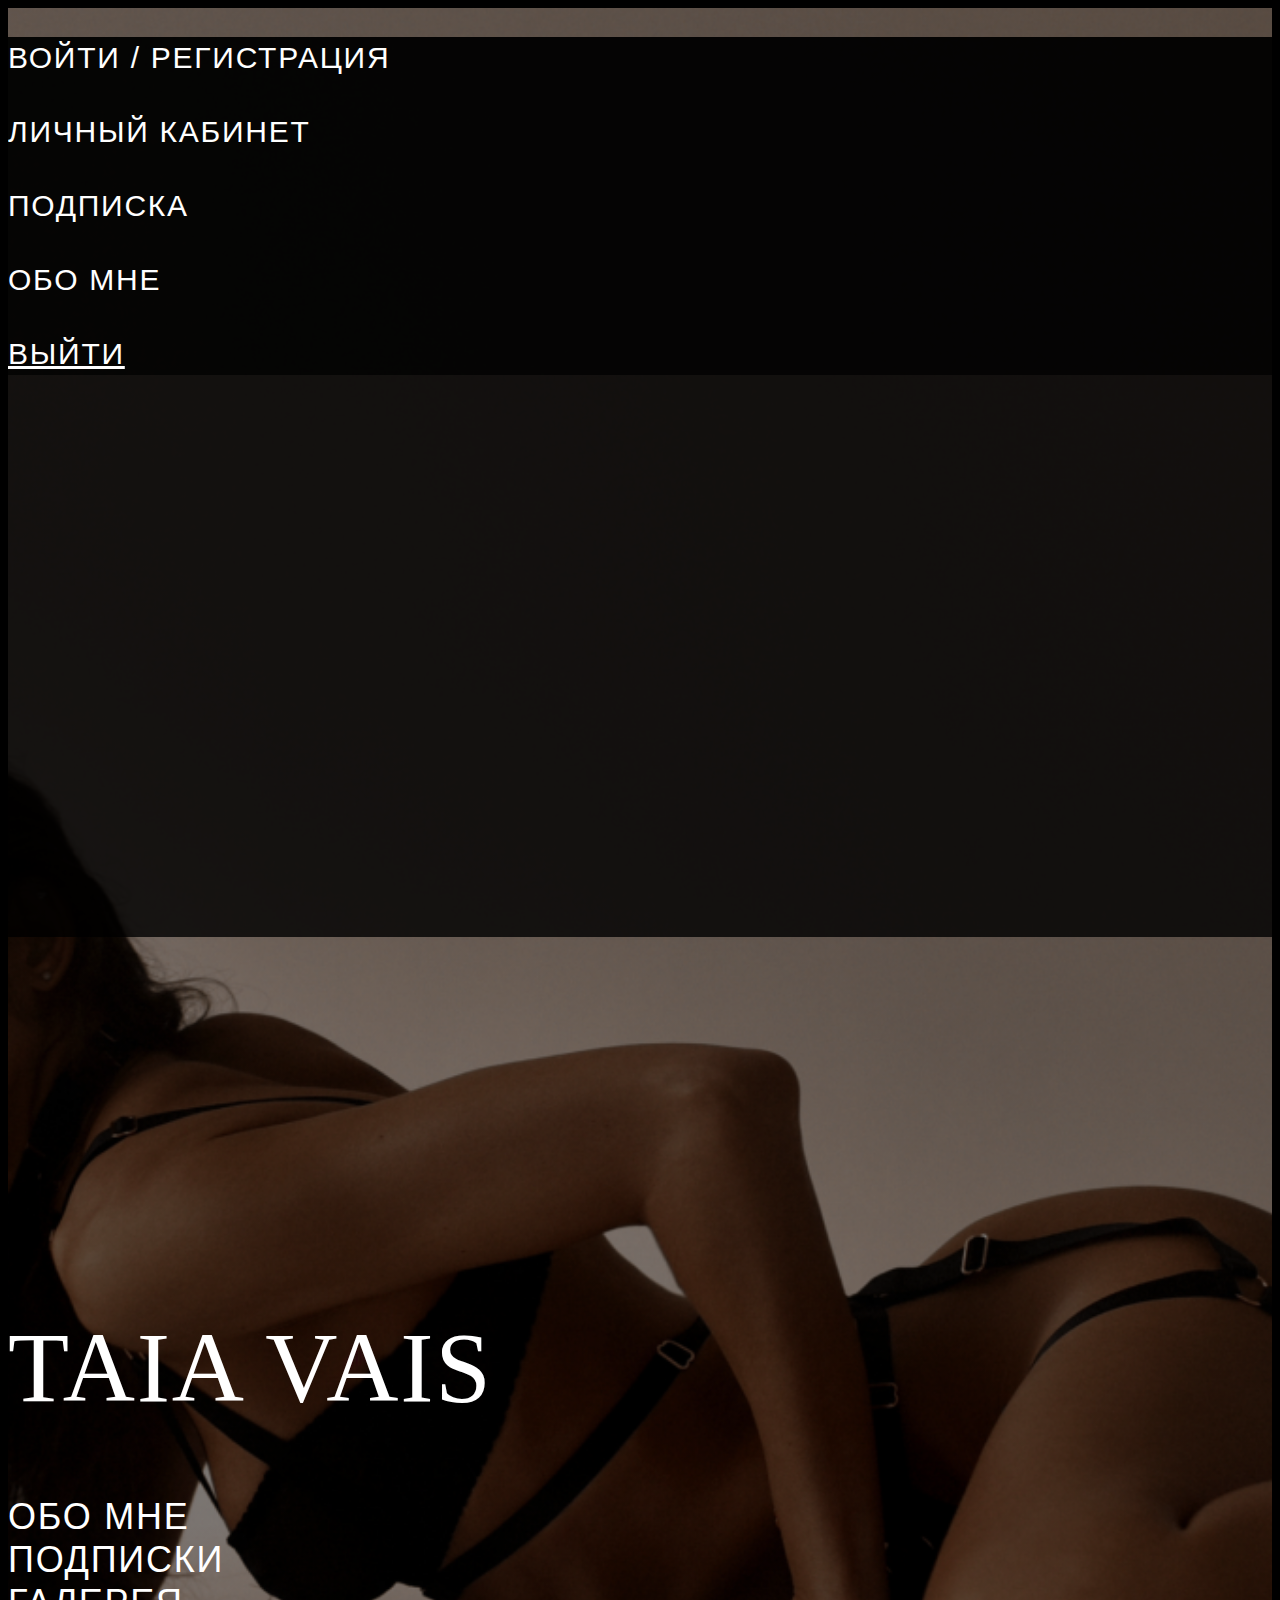
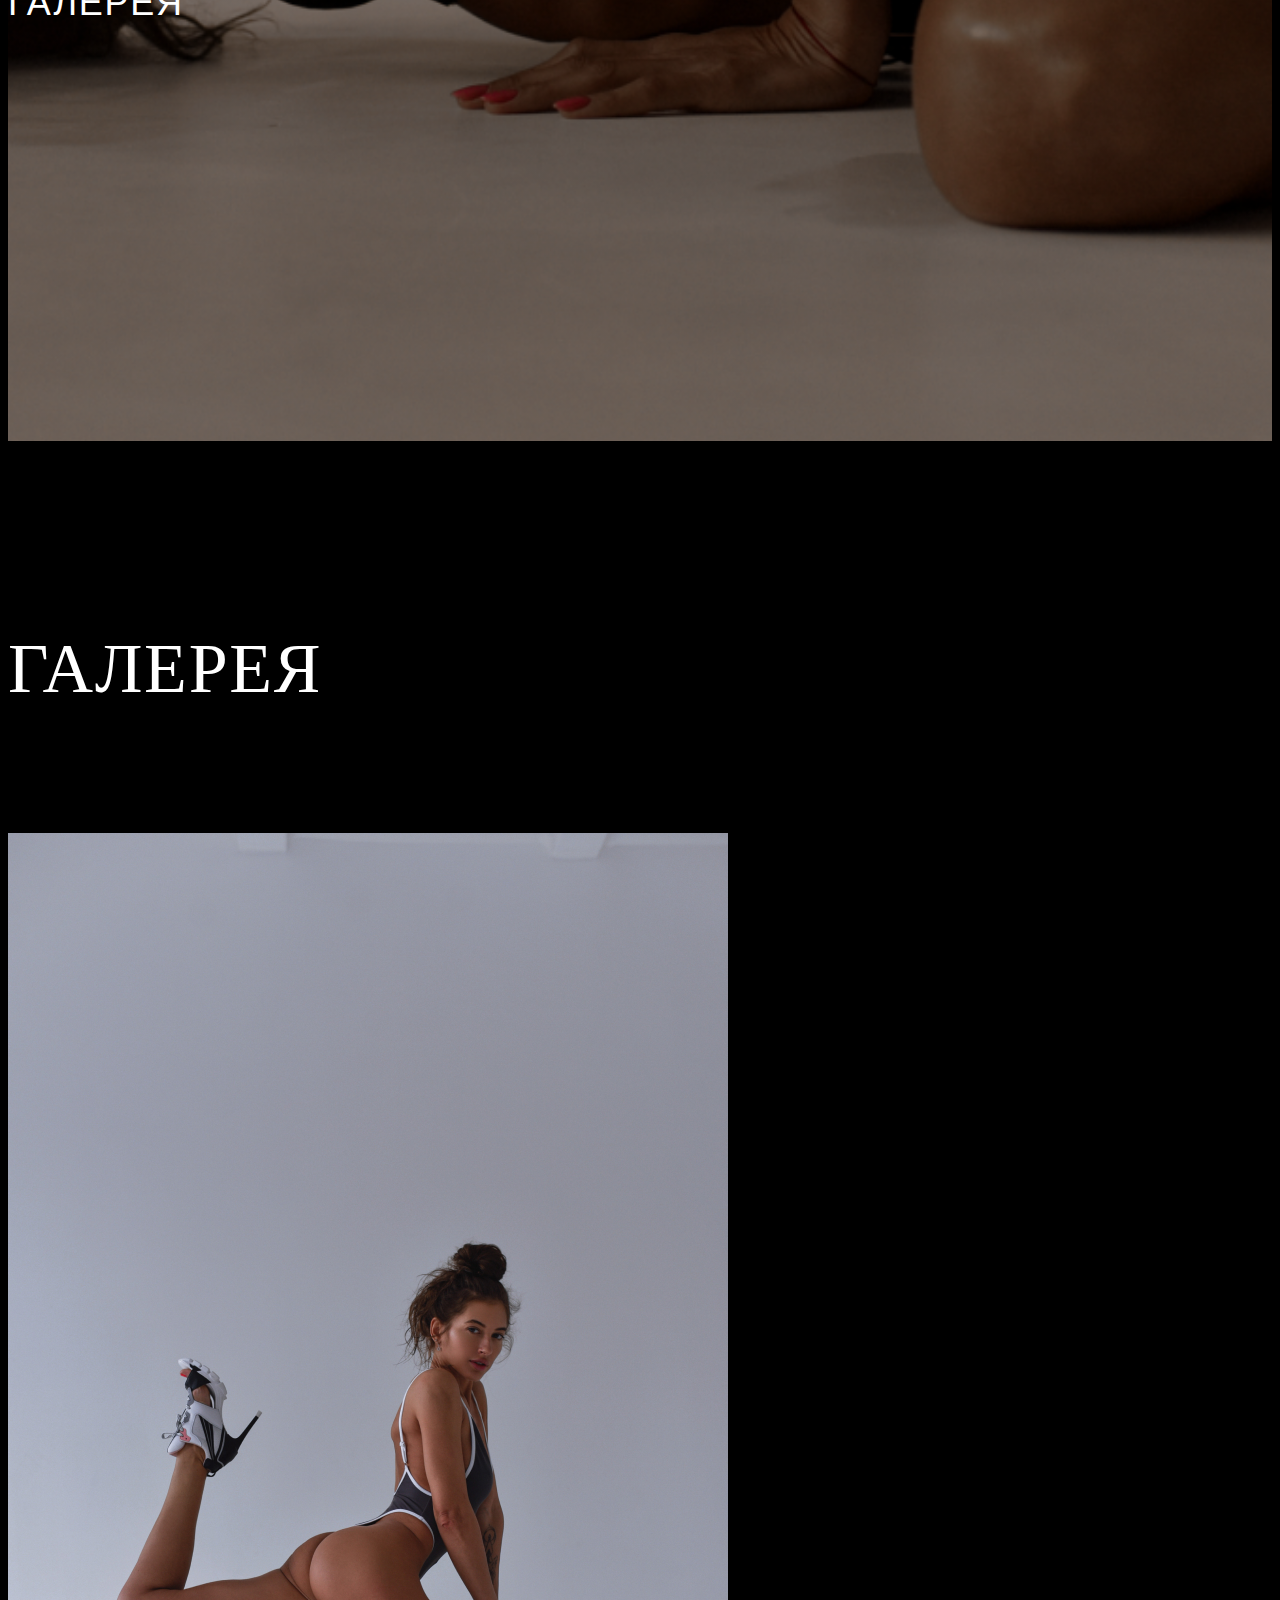
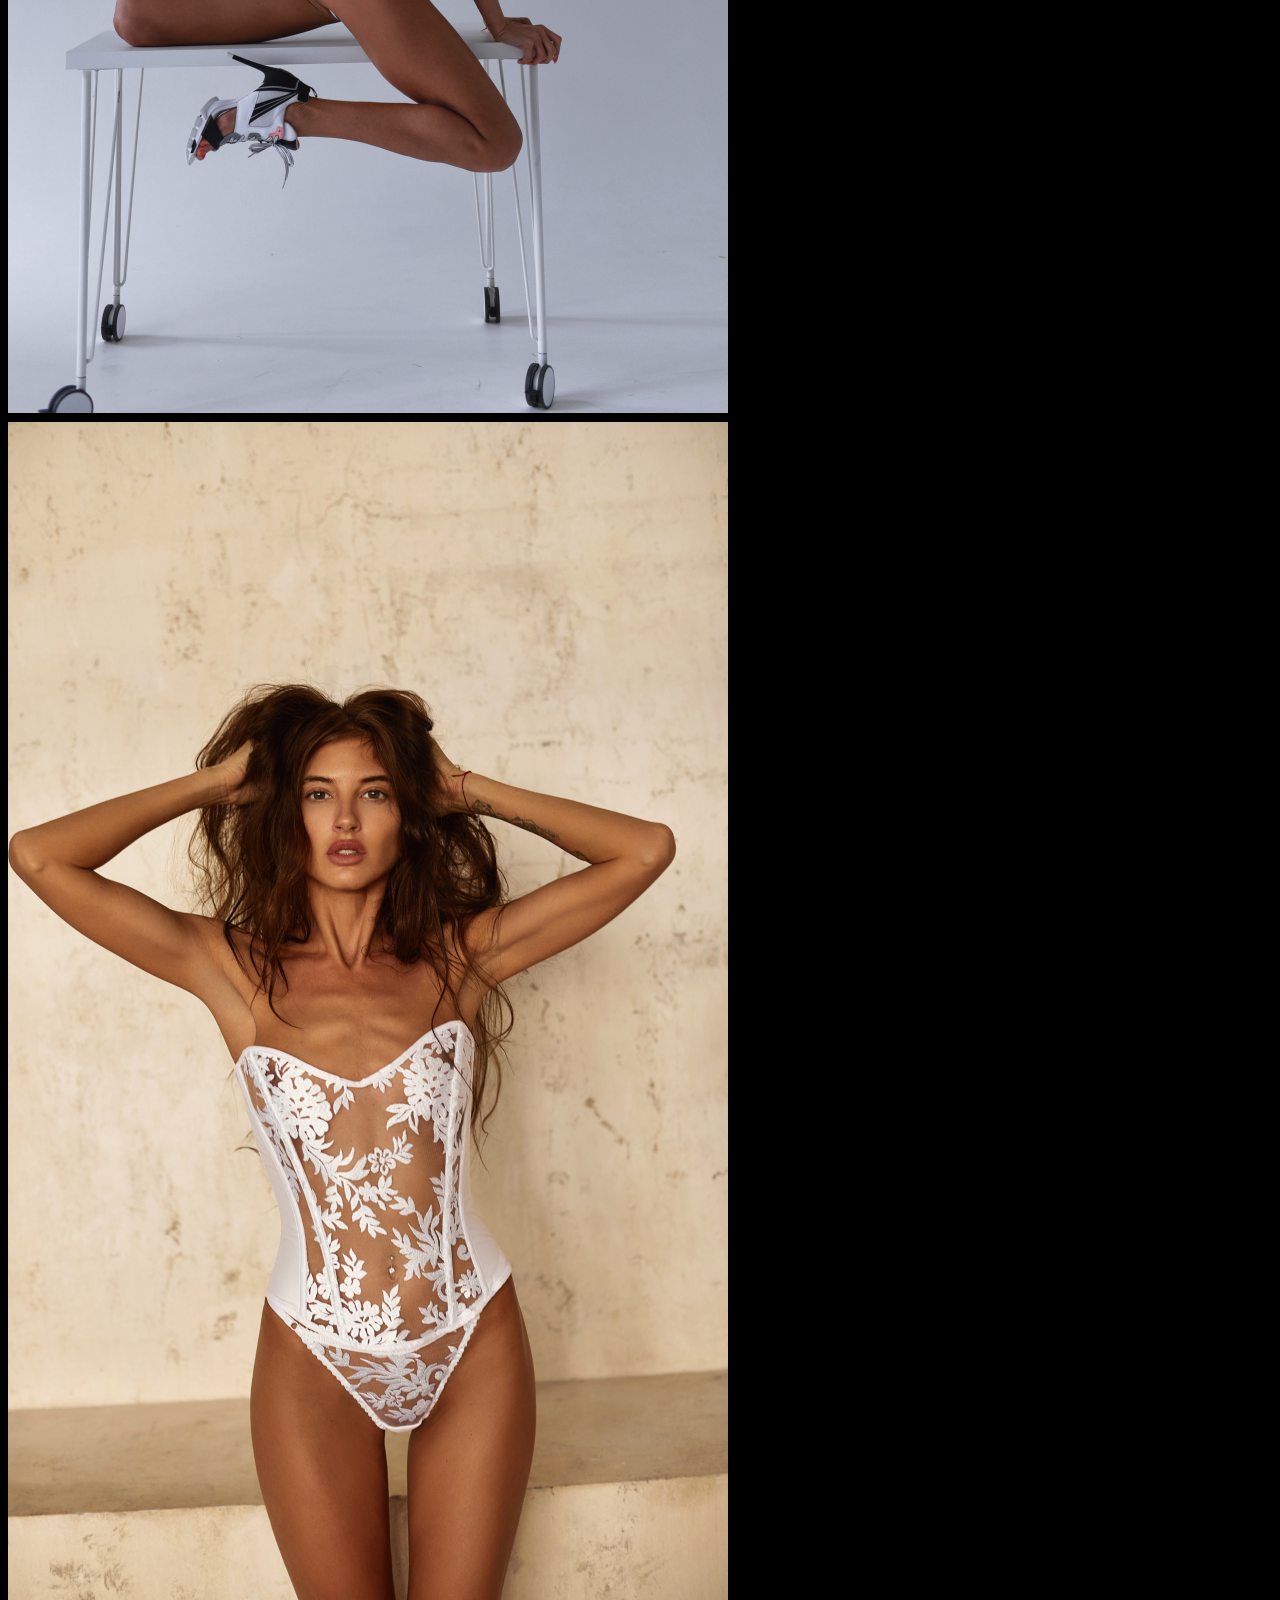
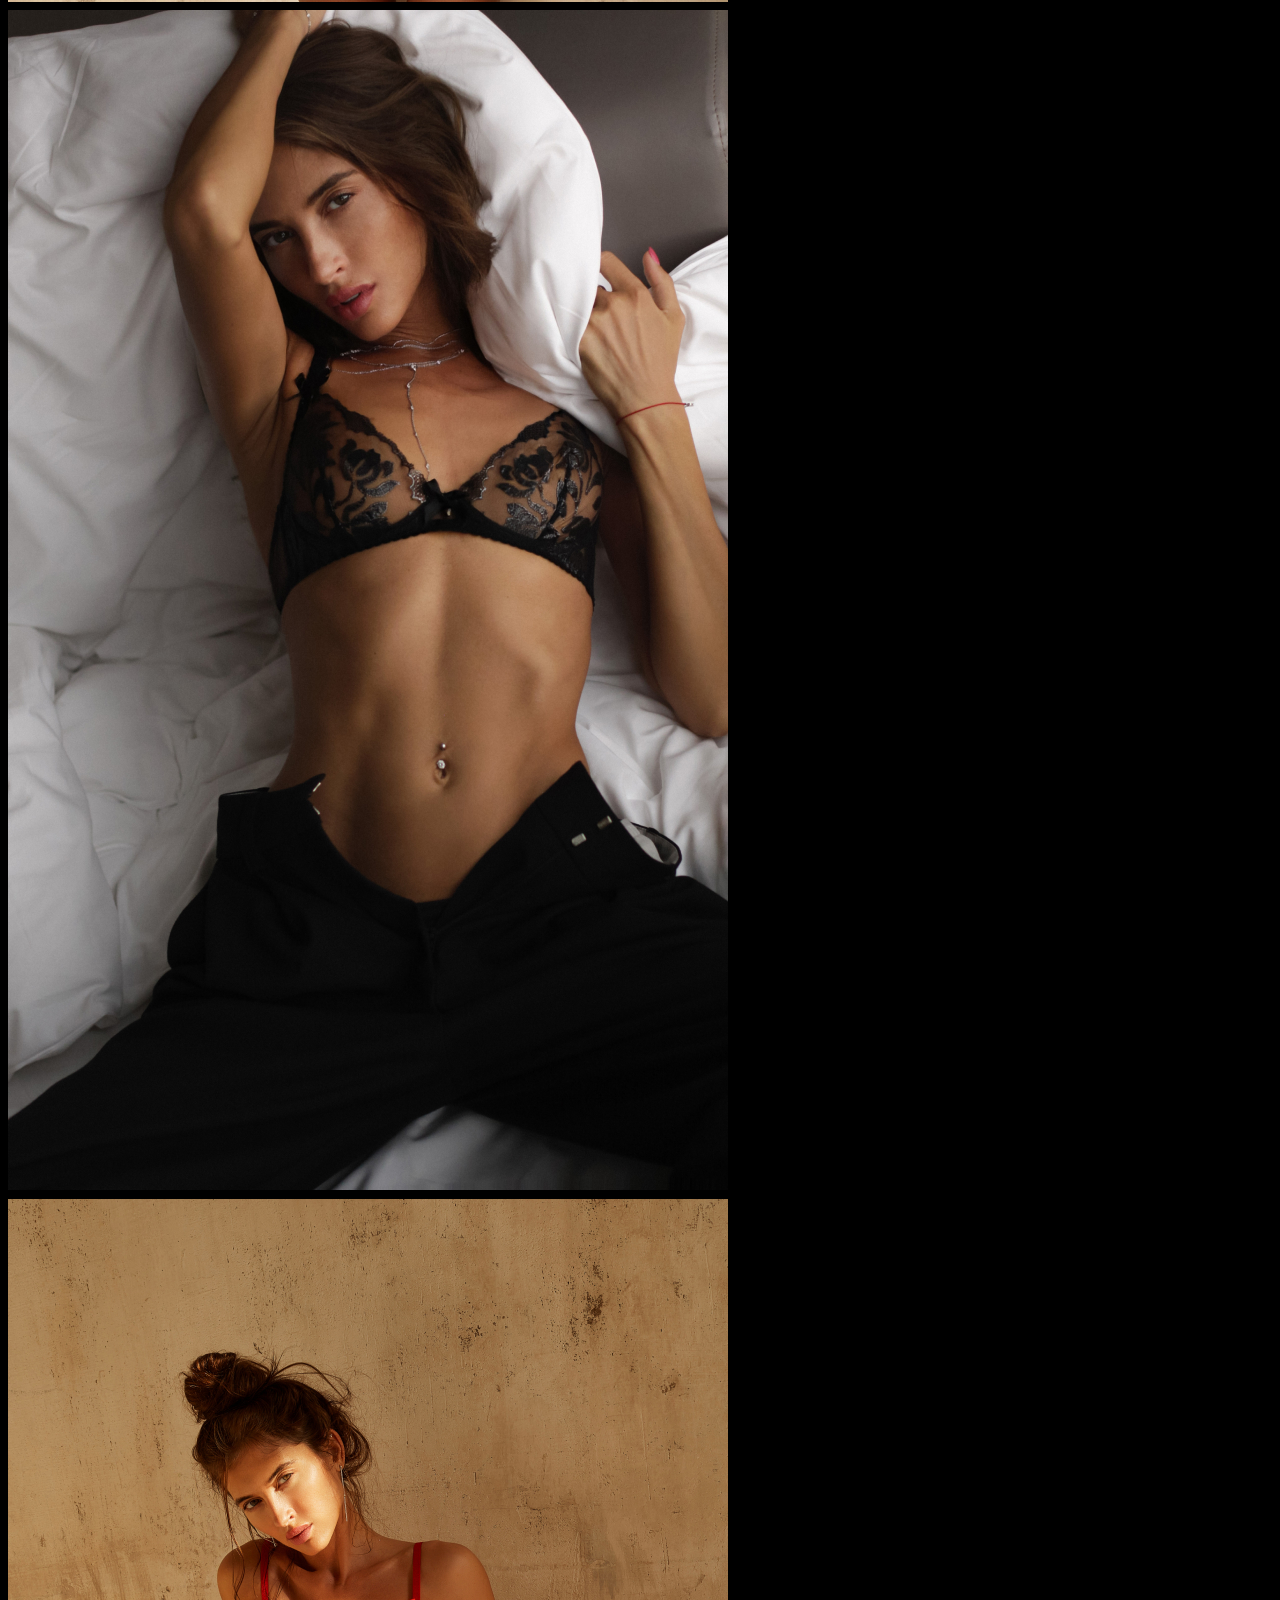
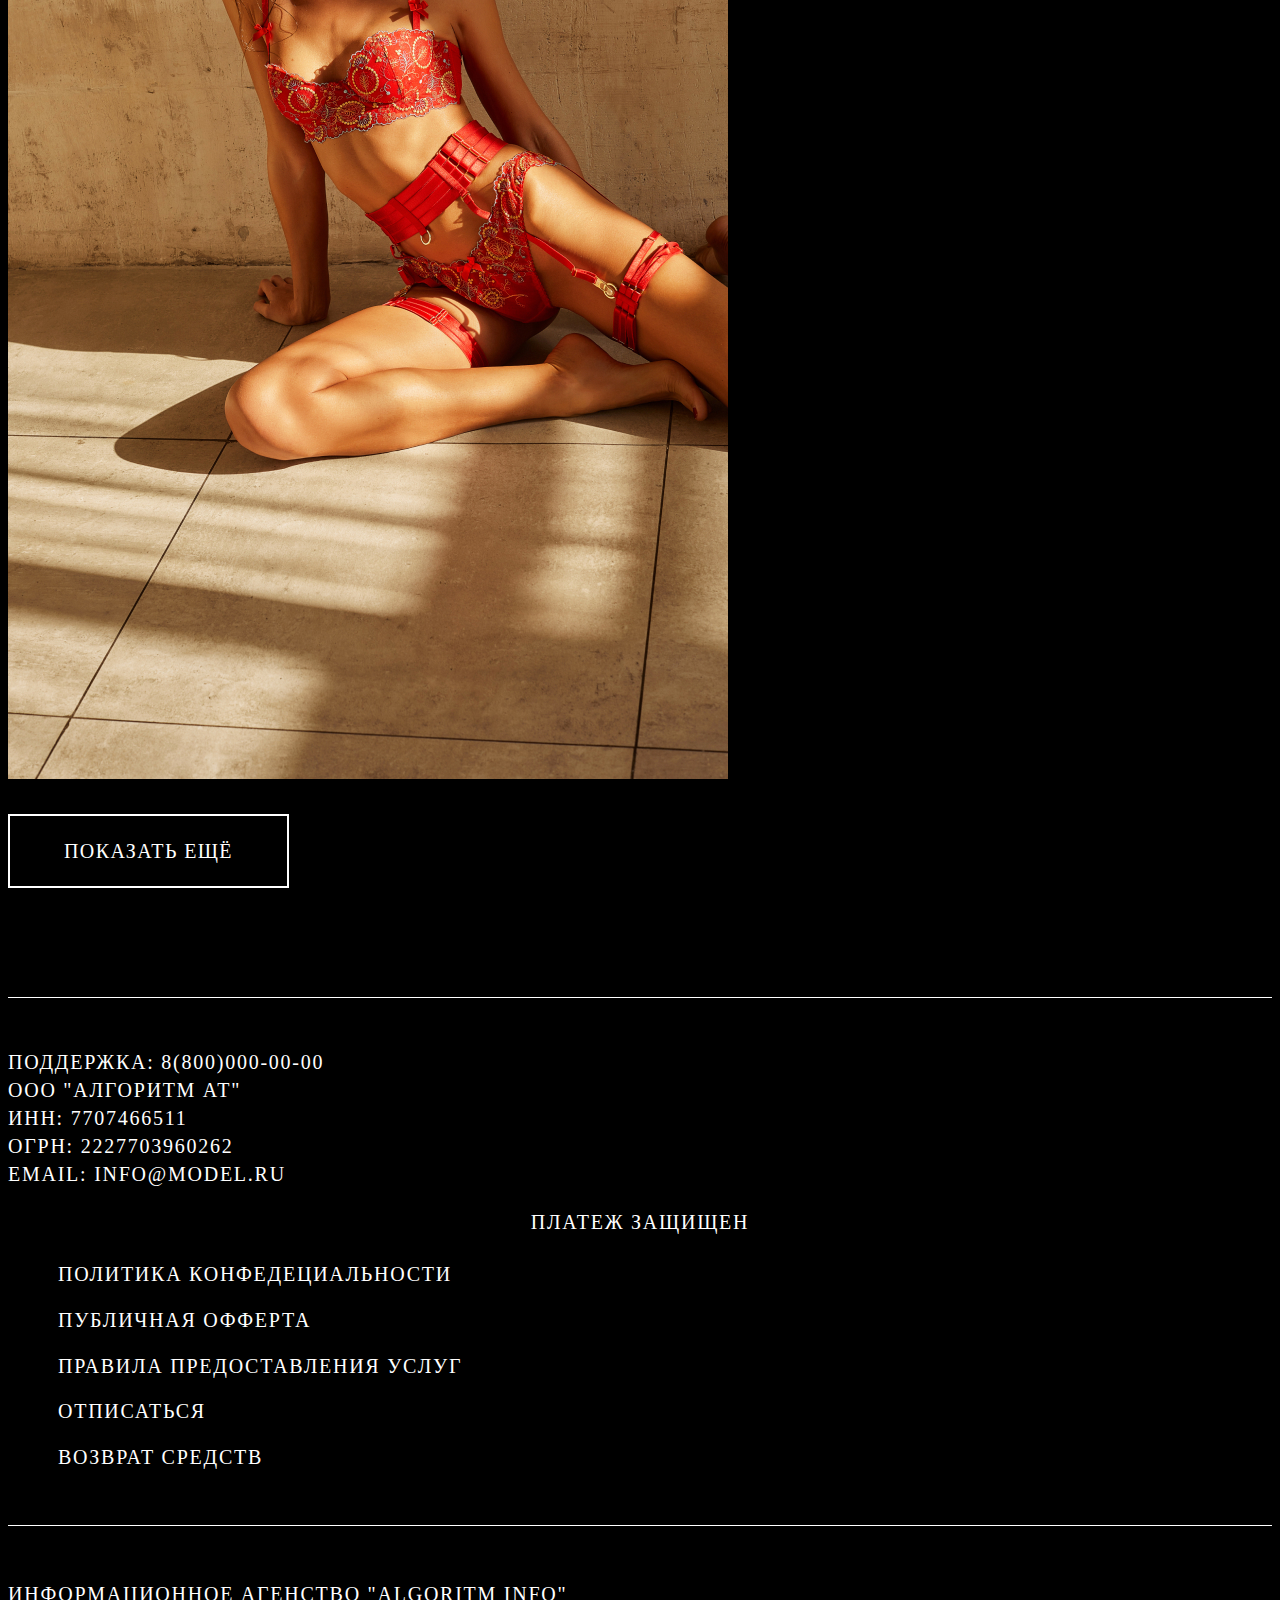
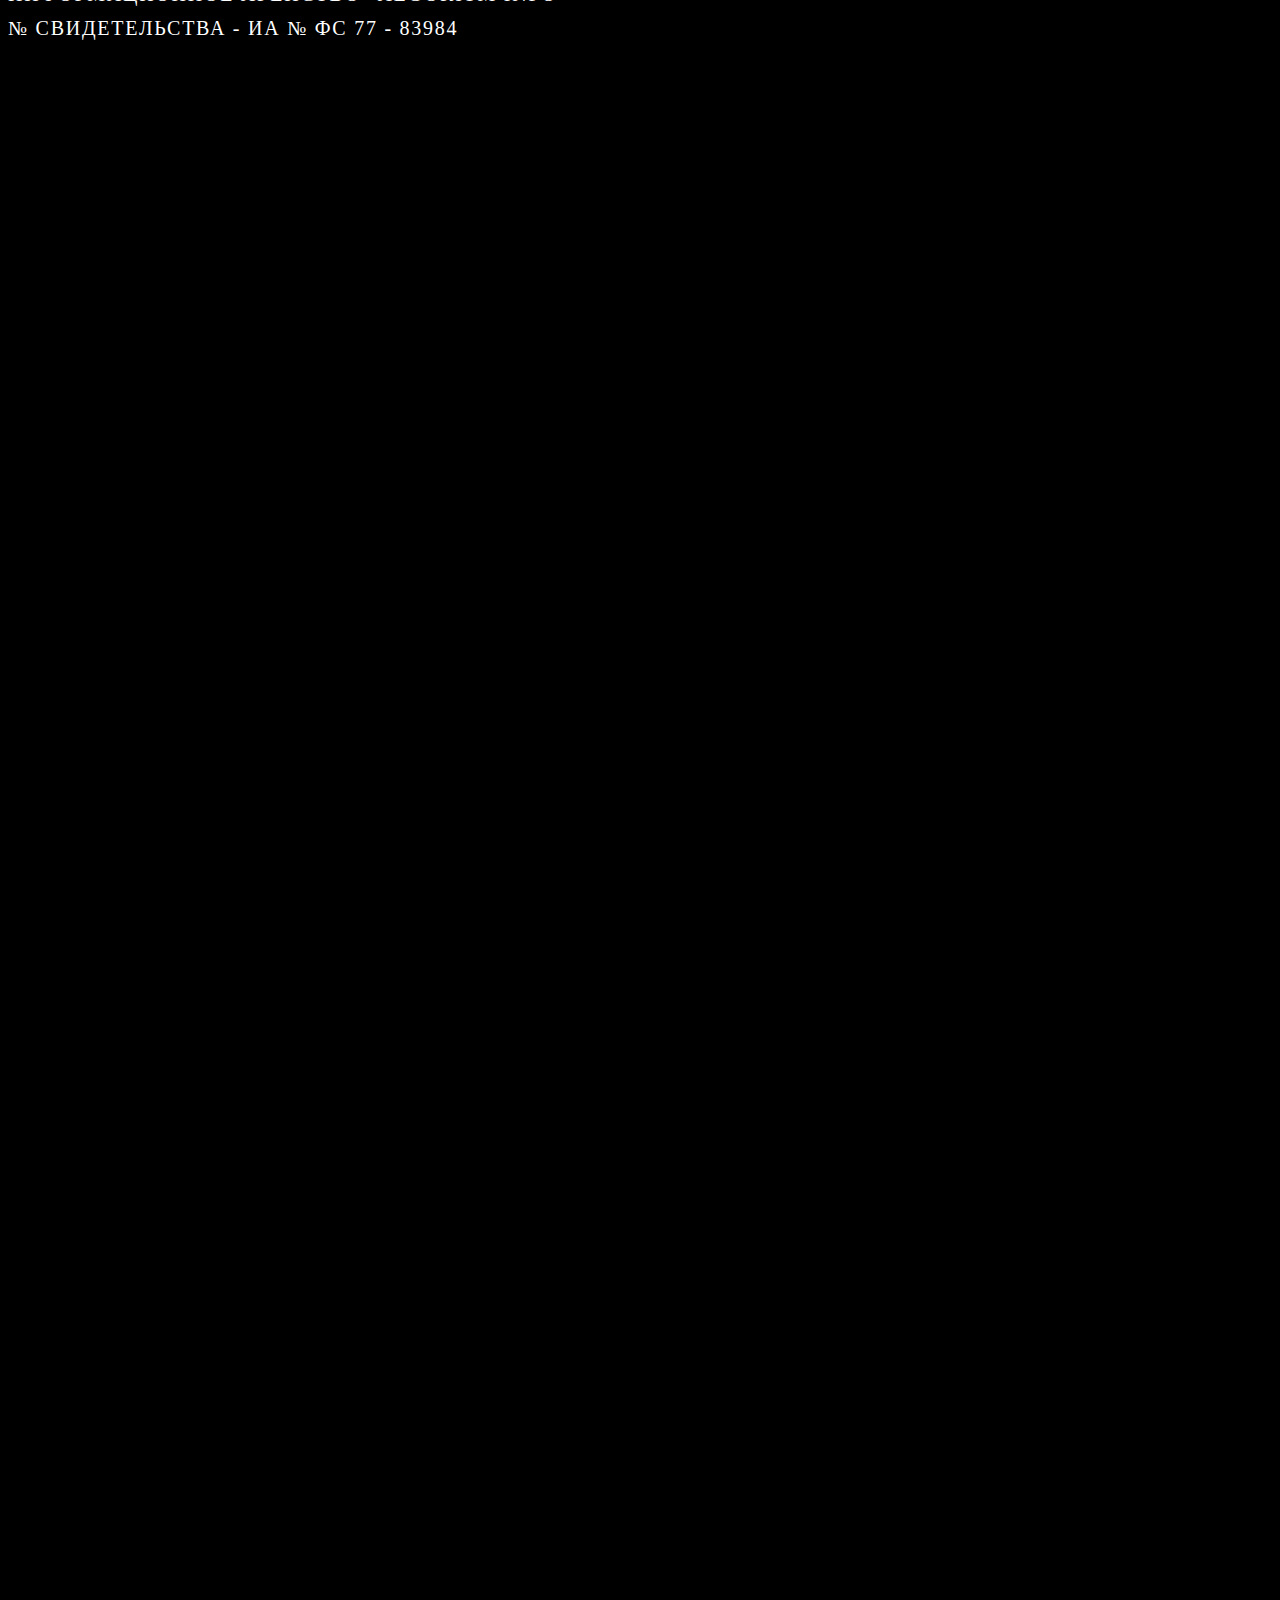
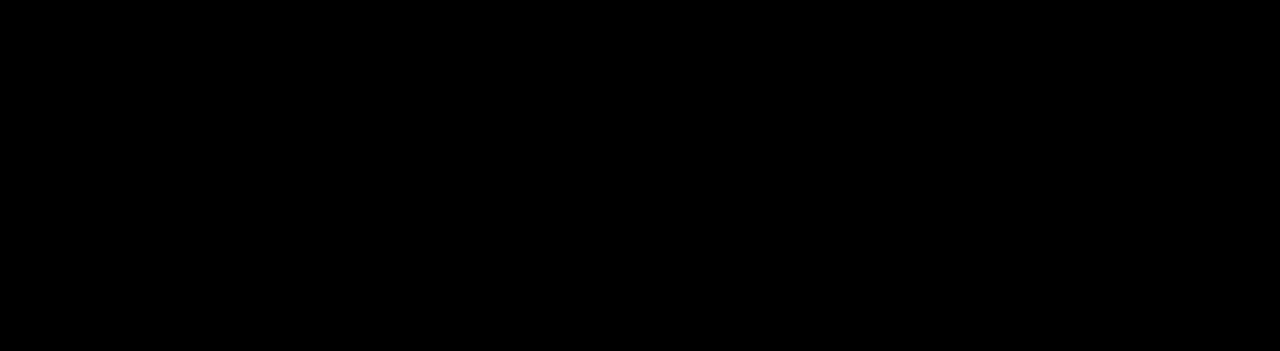
==== commit cabe3712: "refactor: connected popups to html pages" ====
--- a/Project/index.html
+++ b/Project/index.html
@@ -35,7 +35,7 @@
                             <nav class="menu__body w-100 position-absolute">
                                 <ul class="menu__list vh-100 d-flex flex-column align-items-center justify-content-center w-100">
                                     <li class="menu__item">
-                                        <a href="" class="menu__link">
+                                        <a href="authentication.html" class="menu__link">
                                             Войти / регистрация
                                         </a>
                                     </li>
@@ -47,13 +47,13 @@
                                     </li>
                                     <li class="menu__item">
                                         <div class="push-2"></div>
-                                        <a href="#" class="menu__link">
+                                        <a href="subscription-management.html" class="menu__link">
                                             Подписка
                                         </a>
                                     </li>
                                     <li class="menu__item">
                                         <div class="push-2"></div>
-                                        <a href="#" class="menu__link">
+                                        <a href="about.html" class="menu__link">
                                             Обо мне
                                         </a>
                                     </li>
@@ -82,12 +82,12 @@
                                     </a>
                                 </li>
                                 <li class="offer__item">
-                                    <a href="#" class="offer__link">
+                                    <a href="subscription-management.html" class="offer__link">
                                         Подписки
                                     </a>
                                 </li>
                                 <li class="offer__item">
-                                    <a href="#" class="offer__link">
+                                    <a href="#gallery" class="offer__link">
                                         Галерея
                                     </a>
                                 </li>
@@ -205,7 +205,7 @@
         </footer>
         <div class="push-3"></div>
 
-        <!-- <div class="row">
+        <div class="row">
             <div class="popup position-fixed" id="popup">
                 <div class="popup__body vh-100 d-flex align-items-center justify-content-center">
                     <div class="col-xl-8 col-lg-9 popup__content position-relative bg-white">
@@ -219,14 +219,85 @@
                         <p class="popup__text text-black w-100 mx-auto">
                             После оформления данной подписки вы будете иметь доступ к эксклюзивной коллекции фотографий модели Taya Vais.
                         </p>
-                        <button class="btn btn__popup-content text-black mx-auto d-block">
+                        <a href="#popup__making-subscription" class="btn btn__popup-content btn__arrange popup-link text-black mx-auto d-block text-center">
                             Оформить
-                        </button>
+                        </a>
                         <div class="push-10"></div>
                     </div>
                 </div>
             </div>
-        </div> -->
+        </div>
+
+        <div class="row">
+            <form action="#" class="popup position-fixed" id="popup__making-subscription">
+                <div class="popup__body vh-100 d-flex align-items-center justify-content-center">
+                    <div class="col-xl-8 col-lg-9 popup__content form__content position-relative bg-white">
+                        <a href="#" class="popup__close close-popup position-absolute">
+                            <img src="/Project/assets/images/cross.svg" alt="close popup">
+                        </a>
+                        <div class="push-2-3"></div>
+                        <p class="form__title text-center m-0">
+                            Оформление подписки
+                        </p>
+                        <div class="push-2"></div>
+                        <div class="popup__fields">
+                            <div class="fields">
+                                <div class="field">
+                                    <p class="field__text field__text-card text-black font-weight-normal m-0">
+                                        После оформления данной подписки вы будете иметь доступ к эксклюзивной коллекции фотографий модели Taya Vais.
+                                    </p>
+                                    <div class="push-0-625"></div>
+                                    <p class="field__text field__text-card text-black font-weight-normal m-0">
+                                        Введите данные своей карты. Мы гарантируем безопасность платежей.
+                                    </p>
+                                </div>
+                                <div class="push-1"></div>
+                                <div class="field d-flex align-items-center">
+                                    <img src="/Project/assets/images/master-logo.svg" alt="" class="logo__card">
+                                    <img src="/Project/assets/images/mir-logo.svg" alt="" class="logo__card ms-3">
+                                    <img src="/Project/assets/images/visa-logo.svg" alt="" class="logo__card ms-3">
+                                </div>
+                                <div class="push-1-25"></div>
+                                <div class="field">
+                                    <input placeholder="Номер карты" type="text" class="input py-3 ps-4 w-75" name="usercard" id="usercard">
+                                    <div class="push-1-25"></div>
+                                    <div class="inputs d-flex justify-content-between w-75">
+                                        <input placeholder="Срок действия" type="text" class="input input__cards py-3 ps-4" name="usertel" id="userterm">
+                                        <input placeholder="CVV" type="password" class="input input__cards py-3 ps-4" name="usertel" id="usercvv">
+                                    </div>
+                                </div>
+                                <p href="#" class="pass__text pt-3 m-0">
+                                    Даже если срок действия истек
+                                </p>
+                                <div class="push-1-25"></div>
+                                <p class="field__text text-black font-weight-normal m-0 text-end w-75">
+                                    К оплате: 0000 RUB
+                                </p>
+                                <div class="push-2-5"></div>
+                                <a href="#popup__issued-subscription" class="form__main-btn popup-link bg-black text-white d-block text-center w-100 py-3 m-0 text-black font-weight-normal" type="button">
+                                    оформить подписку
+                                </a>
+                                <div class="push-2-5"></div>
+                            </div>
+                        </div>
+                    </div>
+                </div>   
+            </form>
+        </div>
+
+        <div class="row">
+            <form action="#" class="popup position-fixed" id="popup__issued-subscription">
+                <div class="popup__body vh-100 d-flex align-items-center justify-content-center">
+                    <div class="col-xl-8 col-lg-9 popup__content form__content position-relative bg-white">
+                        <div class="push-4"></div>
+                        <p class="form__heading text-center m-0 text-black">
+                            Подписка успешно оформлена!
+                        </p>
+                        <div class="push-4"></div>
+                    </div>
+                </div>   
+            </form>
+        </div>
 
         <!-- <div class="row">
             <form action="#" class="popup position-fixed" id="popup">
@@ -237,27 +308,27 @@
                         </a>
                         <div class="push-2-3"></div>
                         <div class="form__btns d-flex justify-content-between">
-                            <button class="form__btn w-50 p-0 font-weight-normal" type="button">
+                            <button class="form__title w-50 p-0 font-weight-normal" type="button">
                                 Регистрация
                             </button>
-                            <button class="form__btn w-50 form__btn_active p-0 font-weight-normal" type="button">
+                            <button class="form__title w-50 form__title_active p-0 font-weight-normal" type="button">
                                 Войти
                             </button>
                         </div>
                         <div class="push-2"></div>
                         <div class="popup__fields">
                             <div class="form__btns-selection d-flex">
-                                <button class="form__btn-selection font-weight-normal w-50 py-3" type="button">
+                                <button class="form__title-selection font-weight-normal w-50 py-3" type="button">
                                     Номер телефона
                                 </button>
-                                <button class="form__btn-selection font-weight-normal form__btn-selection_active w-50 py-3" type="button">
+                                <button class="form__title-selection font-weight-normal form__title-selection_active w-50 py-3" type="button">
                                     E-mail
                                 </button>
                             </div>
                             <div class="push-1-25"></div>
                             <div class="fields">
                                 <div class="field">
-                                    <h4 class="field__title text-black font-weight-normal">
+                                    <h4 class="field__text text-black font-weight-normal">
                                         E-mail
                                     </h4>
                                     <div class="push-1"></div>
@@ -265,7 +336,7 @@
                                 </div>
                                 <div class="push-1-25"></div>
                                 <div class="field">
-                                    <h4 class="field__title text-black font-weight-normal">
+                                    <h4 class="field__text text-black font-weight-normal">
                                         Пароль
                                     </h4>
                                     <div class="push-1"></div>
@@ -286,10 +357,10 @@
                             </h3>
                             <div class="push-1-25"></div>
                             <div class="form__btns d-flex justify-content-between">
-                                <button class="form__btn-social form__btn_google py-3 d-flex align-items-center justify-content-center" type="button">
+                                <button class="form__title-social form__btn_google py-3 d-flex align-items-center justify-content-center" type="button">
                                     Google
                                 </button>
-                                <button class="form__btn-social form__btn_apple py-3 d-flex align-items-center justify-content-center" type="button">
+                                <button class="form__title-social form__btn_apple py-3 d-flex align-items-center justify-content-center" type="button">
                                     apple
                                 </button>
                             </div>
@@ -298,7 +369,7 @@
                     </div>
                 </div>
             </form>
-        </div> -->
+        </div>
 
         <div class="row">
             <form action="#" class="popup position-fixed" id="popup">
@@ -309,27 +380,27 @@
                         </a>
                         <div class="push-2-3"></div>
                         <div class="form__btns d-flex justify-content-between">
-                            <button class="form__btn form__btn_active w-50 p-0 font-weight-normal" type="button">
+                            <button class="form__title w-50 p-0 font-weight-normal" type="button">
                                 Регистрация
                             </button>
-                            <button class="form__btn w-50 p-0 font-weight-normal" type="button">
+                            <button class="form__title form__title_active w-50 p-0 font-weight-normal" type="button">
                                 Войти
                             </button>
                         </div>
                         <div class="push-2"></div>
                         <div class="popup__fields">
                             <div class="form__btns-selection d-flex">
-                                <button class="form__btn-selection font-weight-normal form__btn-selection_active w-50 py-3" type="button">
+                                <button class="form__title-selection font-weight-normal form__title-selection_active w-50 py-3" type="button">
                                     Номер телефона
                                 </button>
-                                <button class="form__btn-selection font-weight-normal w-50 py-3" type="button">
+                                <button class="form__title-selection font-weight-normal w-50 py-3" type="button">
                                     E-mail
                                 </button>
                             </div>
                             <div class="push-1-25"></div>
                             <div class="fields">
                                 <div class="field">
-                                    <h4 class="field__title text-black font-weight-normal">
+                                    <h4 class="field__text text-black font-weight-normal">
                                         Номер телефона
                                     </h4>
                                     <div class="push-1"></div>
@@ -337,7 +408,7 @@
                                 </div>
                                 <div class="push-1-25"></div>
                                 <div class="field">
-                                    <h4 class="field__title text-black font-weight-normal">
+                                    <h4 class="field__text text-black font-weight-normal">
                                         Пароль
                                     </h4>
                                     <div class="push-1"></div>
@@ -358,10 +429,10 @@
                             </h3>
                             <div class="push-1-25"></div>
                             <div class="form__btns d-flex justify-content-between">
-                                <button class="form__btn-social form__btn_google py-3 d-flex align-items-center justify-content-center" type="button">
+                                <button class="form__title-social form__btn_google py-3 d-flex align-items-center justify-content-center" type="button">
                                     Google
                                 </button>
-                                <button class="form__btn-social form__btn_apple py-3 d-flex align-items-center justify-content-center" type="button">
+                                <button class="form__title-social form__btn_apple py-3 d-flex align-items-center justify-content-center" type="button">
                                     apple
                                 </button>
                             </div>
@@ -371,6 +442,227 @@
                 </div>
             </form>
         </div>
+
+        <div class="row">
+            <form action="#" class="popup overflow-y-auto overflow-x-hidden position-fixed" id="popup">
+                <div class="popup__body d-flex align-items-center justify-content-center my-5">
+                    <div class="col-xl-8 col-lg-9 popup__content form__content position-relative bg-white">
+                        <a href="#" class="popup__close close-popup position-absolute">
+                            <img src="/Project/assets/images/cross.svg" alt="close popup">
+                        </a>
+                        <div class="push-2-3"></div>
+                        <div class="form__btns d-flex justify-content-between">
+                            <button class="form__title form__title_active w-50 p-0 font-weight-normal" type="button">
+                                Регистрация
+                            </button>
+                            <button class="form__title w-50 p-0 font-weight-normal" type="button">
+                                Войти
+                            </button>
+                        </div>
+                        <div class="push-2"></div>
+                        <div class="popup__fields">
+                            <div class="fields">
+                                <div class="field">
+                                    <h4 class="field__text text-black font-weight-normal">
+                                        Имя
+                                    </h4>
+                                    <div class="push-1"></div>
+                                    <input type="text" class="input py-3 ps-4 w-100" name="username" id="username">
+                                </div>
+                                <div class="push-1-25"></div>
+                                <div class="field">
+                                    <h4 class="field__text text-black font-weight-normal">
+                                        Фамилия
+                                    </h4>
+                                    <div class="push-1"></div>
+                                    <input type="text" class="input py-3 ps-4 w-100" name="usersurname" id="usersurname">
+                                </div>
+                                <div class="push-1-25"></div>
+                                <div class="field">
+                                    <h4 class="field__text text-black font-weight-normal">
+                                        Номер телефона
+                                    </h4>
+                                    <div class="push-1"></div>
+                                    <input placeholder="+7 (999) 999-99-99"  type="tel:+79999999999" class="input py-3 ps-4 w-100" name="usertel" id="usertel">
+                                </div>
+                                <div class="push-1-25"></div>
+                                <div class="field">
+                                    <h4 class="field__text text-black font-weight-normal">
+                                        E-mail
+                                    </h4>
+                                    <div class="push-1"></div>
+                                    <input placeholder="example@email.ru"  type="email" class="input py-3 ps-4 w-100" name="useremail" id="useremail">
+                                </div>
+                                <div class="push-1-25"></div>
+                                <div class="field">
+                                    <h4 class="field__text text-black font-weight-normal">
+                                        Придумайте пароль
+                                    </h4>
+                                    <div class="push-1"></div>
+                                    <input type="password" class="input input_pass w-100 ps-4" name="userpass" id="userpass">
+                                    <span class="pass__text pt-2">Минимум 10 символом</span>
+                                </div>
+                                <div class="push-1-25"></div>
+                                <div class="field">
+                                    <h4 class="field__text text-black font-weight-normal">
+                                        Введите пароль еще раз
+                                    </h4>
+                                    <div class="push-1"></div>
+                                    <input type="password" class="input input_pass w-100 ps-4" name="userpass" id="userpass">
+                                </div>
+                            </div>
+                        </div>
+                        <div class="push-2"></div>
+                        <h3 class="form__subtitle-btns text-black text-center m-0">
+                            или зарегистрируйтесь через...
+                        </h3>
+                        <div class="push-1-25"></div>
+                        <div class="form__btns d-flex justify-content-between">
+                            <button class="form__title-social form__btn_google py-3 d-flex align-items-center justify-content-center" type="button">
+                                Google
+                            </button>
+                            <button class="form__title-social form__btn_apple py-3 d-flex align-items-center justify-content-center" type="button">
+                                apple
+                            </button>
+                        </div>
+                        <div class="push-1a8"></div>
+                        <div class="checkbox">
+                            <div class="checkbox__inner d-flex align-items-center">
+                                <input type="checkbox" checked class="custom-checkbox" name="checkbox1" id="check1">
+                                <label for="check1"></label>
+                                <p class="checkbox__text text-black ps-3 m-0 w-75">
+                                    Согласен с <span class="checkbox__text checkbox__text_underlined">политикой конфиденциальности, правилами предоставления услуг, офертой.</span>
+                                </p>
+                            </div>
+                            <div class="push-1"></div>
+                            <div class="checkbox__inner d-flex align-items-center">
+                                <input type="checkbox" class="custom-checkbox" name="checkbox2" id="check2">
+                                <label for="check2"></label>
+                                <p class="checkbox__text text-black ps-3 m-0">
+                                    Согласен с правилами предоставления доступа к сервису по подписке с использованием автоплатежа и уведомлён о подключении платной подписки стоимостью 1 руб. за первые X дня (дней) доступа, далее с подключенной карты списывается N руб. за каждые XX дней использования.
+                                </p>
+                            </div>
+                        </div>
+                        <div class="push-2-5"></div>
+                        <button class="form__main-btn bg-black text-white d-block text-center w-100 py-3 m-0 text-black font-weight-normal" type="button">
+                            зарегистрироваться
+                        </button>
+                        <div class="push-2-5"></div>
+                    </div>
+                </div>
+            </form>
+        </div>
+
+        <div class="row">
+            <form action="#" class="popup overflow-y-auto overflow-x-hidden position-fixed" id="popup">
+                <div class="popup__body d-flex align-items-center justify-content-center my-5">
+                    <div class="col-xl-8 col-lg-9 popup__content form__content position-relative bg-white">
+                        <a href="#" class="popup__close close-popup position-absolute">
+                            <img src="/Project/assets/images/cross.svg" alt="close popup">
+                        </a>
+                        <div class="push-2-3"></div>
+                        <div class="form__btns d-flex justify-content-between">
+                            <button class="form__title form__title_active w-50 p-0 font-weight-normal" type="button">
+                                Регистрация
+                            </button>
+                            <button class="form__title w-50 p-0 font-weight-normal" type="button">
+                                Войти
+                            </button>
+                        </div>
+                        <div class="push-2"></div>
+                        <div class="popup__fields">
+                            <div class="fields">
+                                <div class="field">
+                                    <h4 class="field__text text-black font-weight-normal">
+                                        Имя
+                                    </h4>
+                                    <div class="push-1"></div>
+                                    <input type="text" class="input py-3 ps-4 w-100" name="username" id="username">
+                                </div>
+                                <div class="push-1-25"></div>
+                                <div class="field">
+                                    <h4 class="field__text text-black font-weight-normal">
+                                        Фамилия
+                                    </h4>
+                                    <div class="push-1"></div>
+                                    <input type="text" class="input py-3 ps-4 w-100" name="usersurname" id="usersurname">
+                                </div>
+                                <div class="push-1-25"></div>
+                                <div class="field">
+                                    <h4 class="field__text text-black font-weight-normal">
+                                        Номер телефона
+                                    </h4>
+                                    <div class="push-1"></div>
+                                    <input placeholder="+7 (999) 999-99-99"  type="tel:+79999999999" class="input py-3 ps-4 w-100" name="usertel" id="usertel">
+                                </div>
+                                <div class="push-1-25"></div>
+                                <div class="field">
+                                    <h4 class="field__text text-black font-weight-normal">
+                                        E-mail
+                                    </h4>
+                                    <div class="push-1"></div>
+                                    <input placeholder="example@email.ru"  type="email" class="input py-3 ps-4 w-100" name="useremail" id="useremail">
+                                </div>
+                                <div class="push-1-25"></div>
+                                <div class="field">
+                                    <h4 class="field__text text-black font-weight-normal">
+                                        Придумайте пароль
+                                    </h4>
+                                    <div class="push-1"></div>
+                                    <input type="password" class="input input_pass w-100 ps-4" name="userpass" id="userpass">
+                                    <span class="pass__text pt-2">Минимум 10 символом</span>
+                                </div>
+                                <div class="push-1-25"></div>
+                                <div class="field">
+                                    <h4 class="field__text text-black font-weight-normal">
+                                        Введите пароль еще раз
+                                    </h4>
+                                    <div class="push-1"></div>
+                                    <input type="password" class="input input_pass w-100 ps-4" name="userpass" id="userpass">
+                                </div>
+                            </div>
+                        </div>
+                        <div class="push-2"></div>
+                        <h3 class="form__subtitle-btns text-black text-center m-0">
+                            или зарегистрируйтесь через...
+                        </h3>
+                        <div class="push-1-25"></div>
+                        <div class="form__btns d-flex justify-content-between">
+                            <button class="form__title-social form__btn_google py-3 d-flex align-items-center justify-content-center" type="button">
+                                Google
+                            </button>
+                            <button class="form__title-social form__btn_apple py-3 d-flex align-items-center justify-content-center" type="button">
+                                apple
+                            </button>
+                        </div>
+                        <div class="push-1a8"></div>
+                        <div class="checkbox">
+                            <div class="checkbox__inner d-flex align-items-center">
+                                <input type="checkbox" checked class="custom-checkbox" name="checkbox1" id="check1">
+                                <label for="check1"></label>
+                                <p class="checkbox__text text-black ps-3 m-0 w-75">
+                                    Согласен с <span class="checkbox__text checkbox__text_underlined">политикой конфиденциальности, правилами предоставления услуг, офертой.</span>
+                                </p>
+                            </div>
+                            <div class="push-1"></div>
+                            <div class="checkbox__inner d-flex align-items-center">
+                                <input type="checkbox" class="custom-checkbox" name="checkbox2" id="check2">
+                                <label for="check2"></label>
+                                <p class="checkbox__text text-black ps-3 m-0">
+                                    Согласен с правилами предоставления доступа к сервису по подписке с использованием автоплатежа и уведомлён о подключении платной подписки стоимостью 1 руб. за первые X дня (дней) доступа, далее с подключенной карты списывается N руб. за каждые XX дней использования.
+                                </p>
+                            </div>
+                        </div>
+                        <div class="push-2-5"></div>
+                        <button class="form__main-btn bg-black text-white d-block text-center w-100 py-3 m-0 text-black font-weight-normal" type="button">
+                            зарегистрироваться
+                        </button>
+                        <div class="push-2-5"></div>
+                    </div>
+                </div>
+            </form>
+        </div> -->
+
     </div>
     <script src="https://cdn.jsdelivr.net/npm/bootstrap@5.3.0-alpha1/dist/js/bootstrap.bundle.min.js" integrity="sha384-w76AqPfDkMBDXo30jS1Sgez6pr3x5MlQ1ZAGC+nuZB+EYdgRZgiwxhTBTkF7CXvN" crossorigin="anonymous"></script>
     <script src="js/main.js"></script>
--- a/Project/css/style.css
+++ b/Project/css/style.css
@@ -358,7 +358,7 @@
 /*  popup  */
 
 .popup {
-    background-color: rgba(16, 16, 16, 0.9);
+    background-color: rgba(9, 9, 9, 0.9);
     top: 0;
     left: 0;
     opacity: 0;
@@ -419,6 +419,10 @@
 
 .btn__popup-content {
     border: 2px solid #000000;
+}
+
+.btn__arrange {
+    width: 17rem;
 }
 
 .btn__popup-content:hover {
@@ -963,9 +967,9 @@
     }
 }
 
-/*  Popup registration  */
-
-.form__btn {
+/*  Popup login  */
+
+.form__title {
     font-family: 'Helvetica';
     font-size: 1.375rem;
     letter-spacing: 0.02em;
@@ -973,14 +977,14 @@
     color: #000000;
 }
 
-.form__btn:after {
+.form__title:after {
     content: "";
     display: block;
     border-bottom: 1px solid rgba(0, 0, 0, 0.3);
     margin-top: 1.375rem;
 }
 
-.form__btn_active:after {
+.form__title_active:after {
     border-bottom: 1px solid #000000;
 }
 
@@ -996,7 +1000,7 @@
     padding: 0rem 4.625rem;
 }
 
-.form__btn-selection {
+.form__title-selection {
     font-style: normal;
     font-family: 'Helvetica';
     font-size: 0.9375rem;
@@ -1011,23 +1015,43 @@
     padding: 0rem 3.125rem;
 }
 
-.form__btn-selection_active {
+.form__title-selection_active {
     background-color: #000000;
     color: #FFFFFF;
 }
 
-.field__title {
+.field__text {
     font-family: 'Helvetica';
     font-style: normal;
     font-size: 1.25rem;
     letter-spacing: 0.02em;
     color: rgba(0, 0, 0, 0.8);
     text-transform: none;
+    line-height: 1.35em;
 }
 
 .input {
     background: #F3F3F3;
     height: 4.0625rem;
+}
+
+/* .input__pass::after {
+    content: "";
+    display: block;
+    background: url(../assets/images/eyes.svg);
+    width: 22px;
+    height: 15px;
+    position: absolute;
+    top: 0;
+    right: 0;
+} */
+
+.input__cards {
+    width: 45%;
+}
+
+.field__text-card {
+    width: 80%;
 }
 
 ::-webkit-input-placeholder {font-size: 1.25rem;}
@@ -1040,7 +1064,7 @@
     font-size: 1rem;
     letter-spacing: 0.02em;
     text-transform: uppercase;
-    line-height: 1.3em;
+    line-height: 1.45em;
     height: 3.5rem;
 }
 
@@ -1060,7 +1084,7 @@
     text-transform: uppercase;
 }
 
-.form__btn-social {
+.form__title-social {
     border: 1px solid #323232;
     text-transform: uppercase;
     font-family: 'Helvetica';
@@ -1091,6 +1115,79 @@
 
 /* *********************** */
 
+/*  Popup registration  */
+
+.pass__text {
+    font-family: 'Helvetica';
+    font-style: normal;
+    color: rgba(0, 0, 0, 0.5);
+    font-size: 1rem;
+    line-height: 1.35em;
+    text-transform: none;
+    letter-spacing: 0.02em;
+    margin-top: 0.625rem;
+}
+
+.checkbox__text {
+    font-family: 'Helvetica';
+    font-style: normal;
+    font-size: 1rem;
+    line-height: 1.35em;
+    letter-spacing: 0.02em;
+    text-transform: none;
+}
+
+.checkbox__text_underlined {
+    text-decoration-line: underline;
+}
+
+.checkbox__text_clean {
+    text-decoration: none;
+    color: #a5d702;
+}
+
+.custom-checkbox {
+    position: absolute;
+    z-index: -1;
+    opacity: 0;
+}
+
+.custom-checkbox+label {
+    display: inline-flex;
+    align-items: center;
+    user-select: none;
+}
+
+.custom-checkbox+label::before {
+    content: '';
+    display: inline-block;
+    width: 1.4rem;
+    height: 1.4rem;
+    border: 1px solid #000000;
+    background-repeat: no-repeat;
+    background-position: center center;
+}
+ .custom-checkbox:checked+label::before {
+    border-color: #ffffff;
+    background-color: #000000;
+    background-image: url(../assets/images/arrow.svg);
+}
+.custom-checkbox:not(:disabled):not(:checked)+label:hover::before {
+    border: 1px solid #000000;
+    filter: drop-shadow(0px 3px 4px rgba(44, 45, 44, 0.35));
+}
+.custom-checkbox:not(:disabled):active+label::before {
+    background-color: #b3d7ff;
+    border-color: #b3d7ff;
+}
+.custom-checkbox:focus:not(:checked)+label::before {
+    border: 1px solid #000000;
+    filter: drop-shadow(0px 3px 4px rgba(44, 45, 44, 0.35));
+}
+
+
+/* *********************** */
+
 /*  Subscription Management  */
 
 .inner__text {
@@ -1103,4 +1200,44 @@
 
 .btn__subscr {
     width: 26.625rem;
+}
+
+/*  Subscription Management finished */
+
+.subscr__text {
+    font-family: 'Helvetica';
+    font-size: 1.5625rem;
+    letter-spacing: 0.05em;
+    text-transform: none;
+    line-height: 1.35em;
+}
+
+.subscr__info {
+    font-family: 'Helvetica';
+    font-size: 0.875rem;
+    letter-spacing: 0.05em;
+    text-transform: none;
+    line-height: 1.35em;
+}
+
+.wrapper__subscr {
+    height: 9.2rem;
+}
+
+.cards__number {
+    font-family: 'Helvetica';
+    font-size: 1rem;
+    line-height: 1.35em;
+    letter-spacing: 0.1em;
+}
+
+.popup__authentication {
+    background-color: rgb(255, 255, 255, 0);
+}
+
+.form__heading {
+    font-family: 'Helvetica';
+    font-size: 1.5rem;
+    letter-spacing: 0.02em;
+    text-transform: uppercase;
 }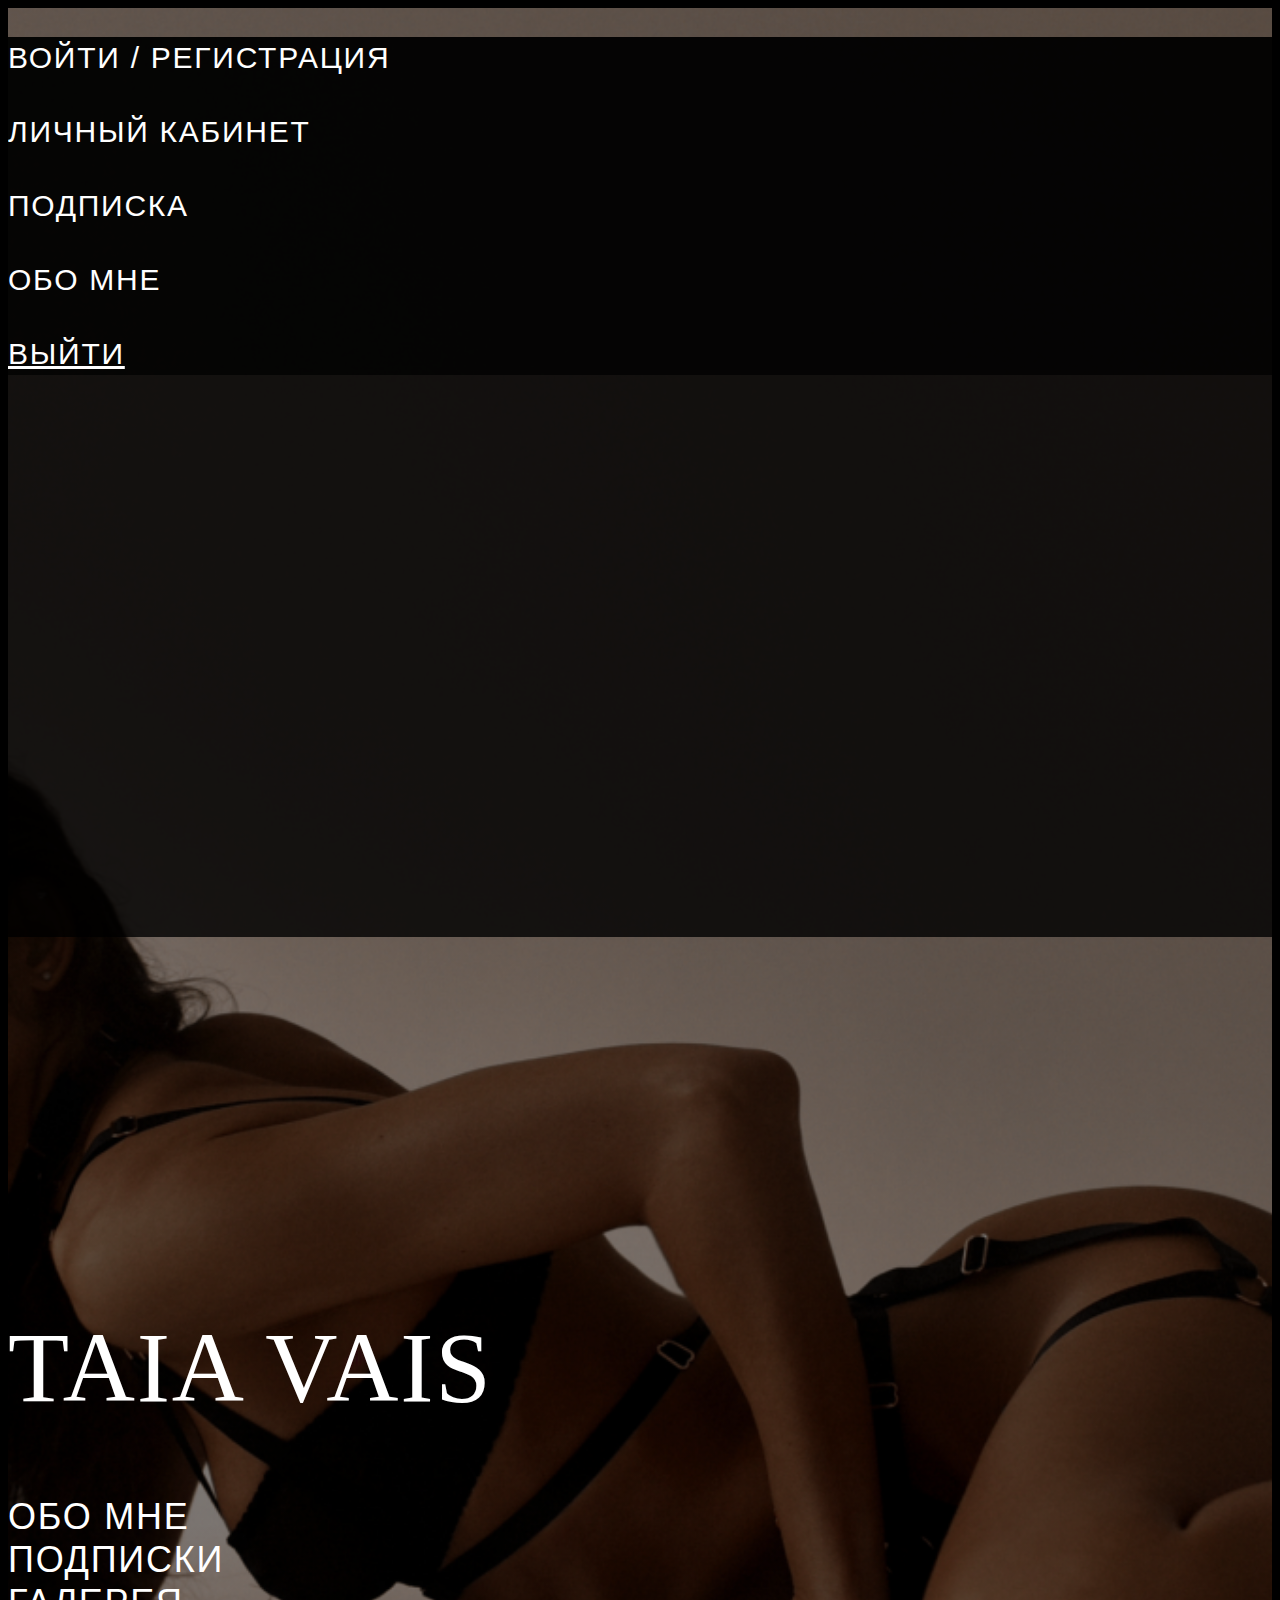
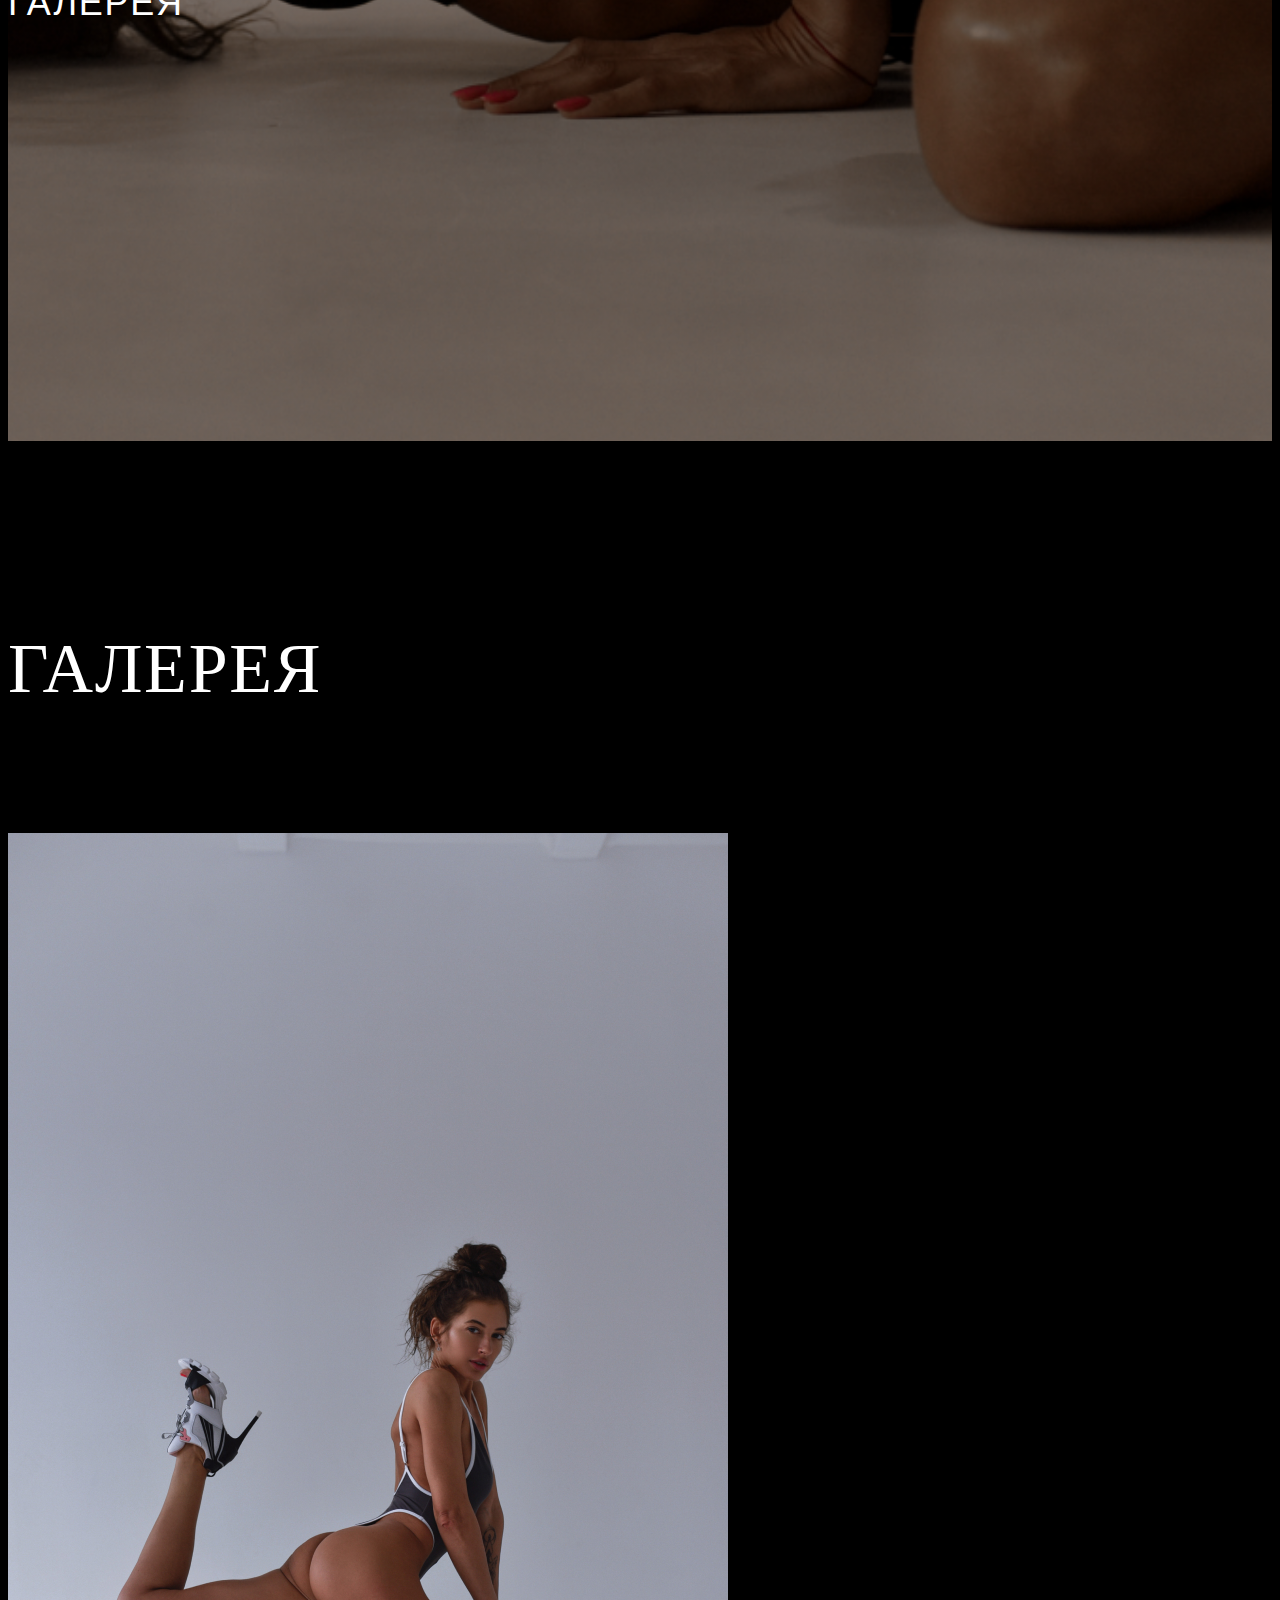
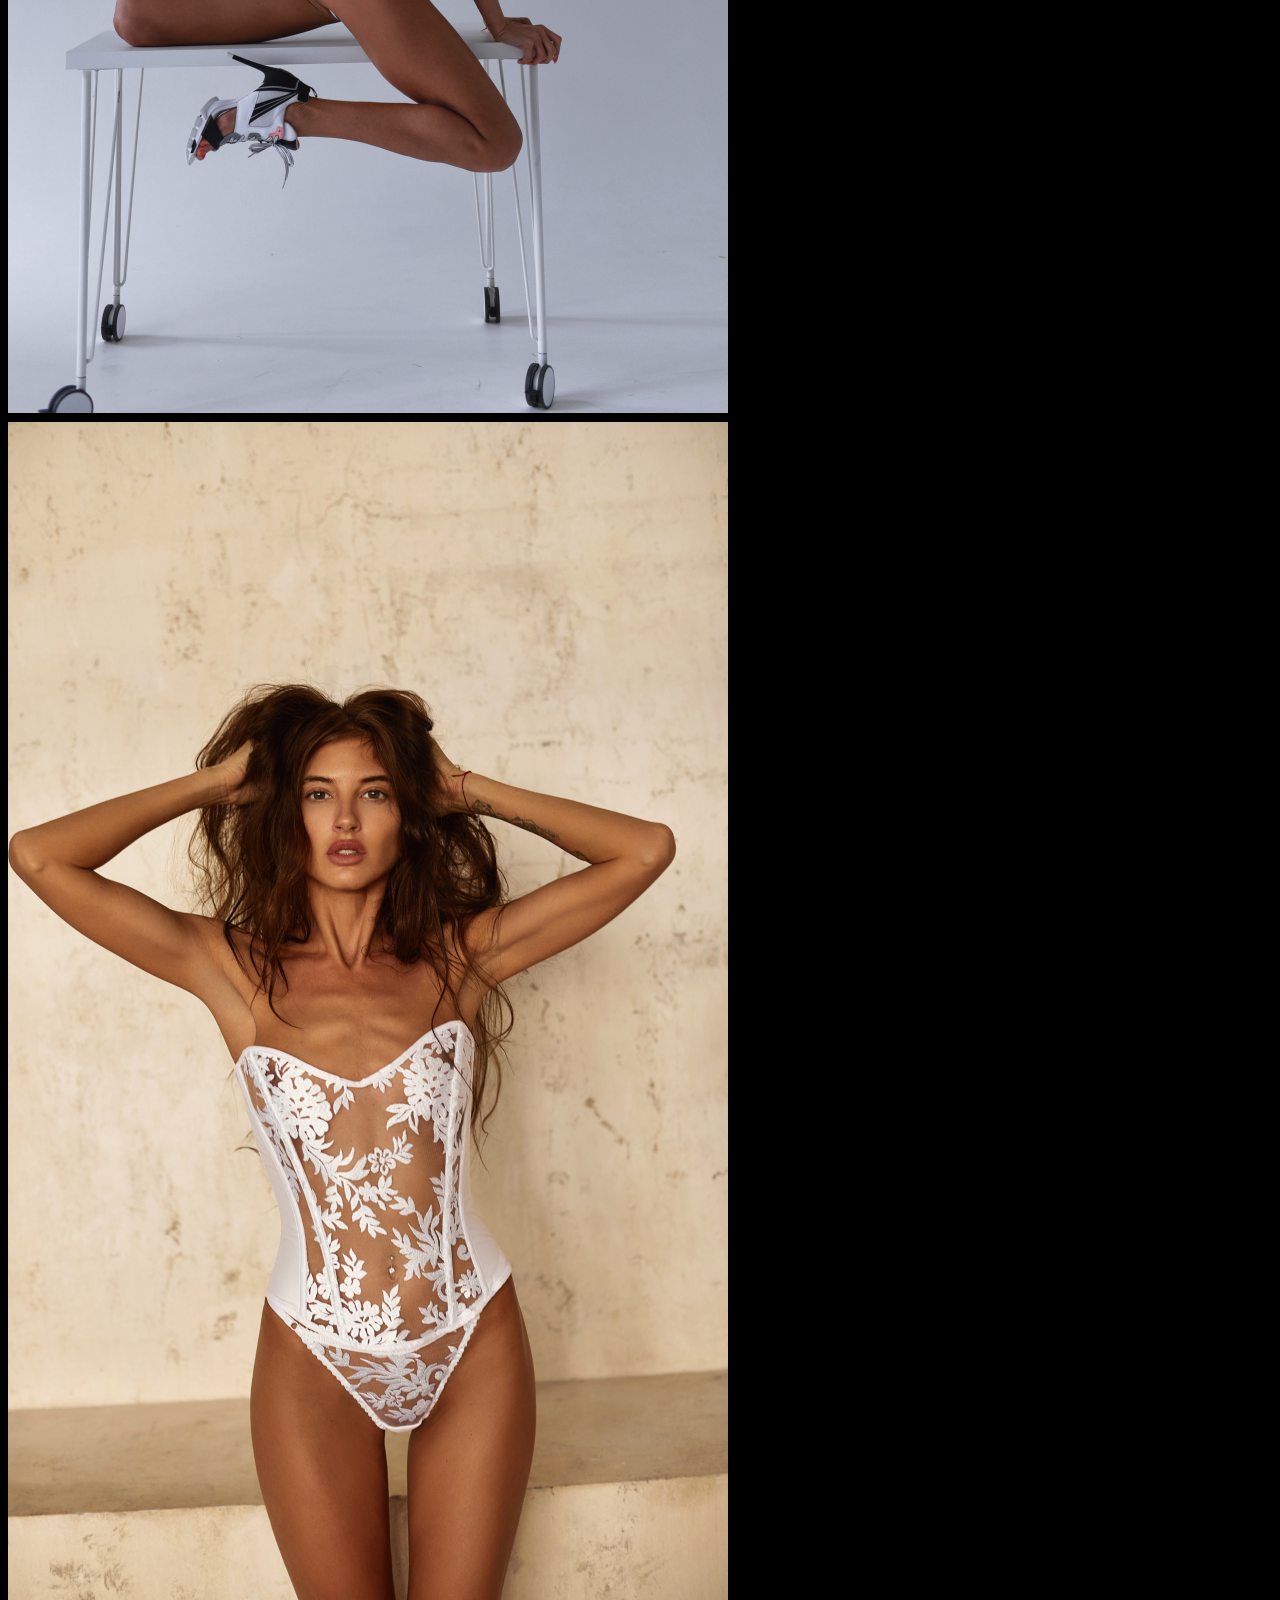
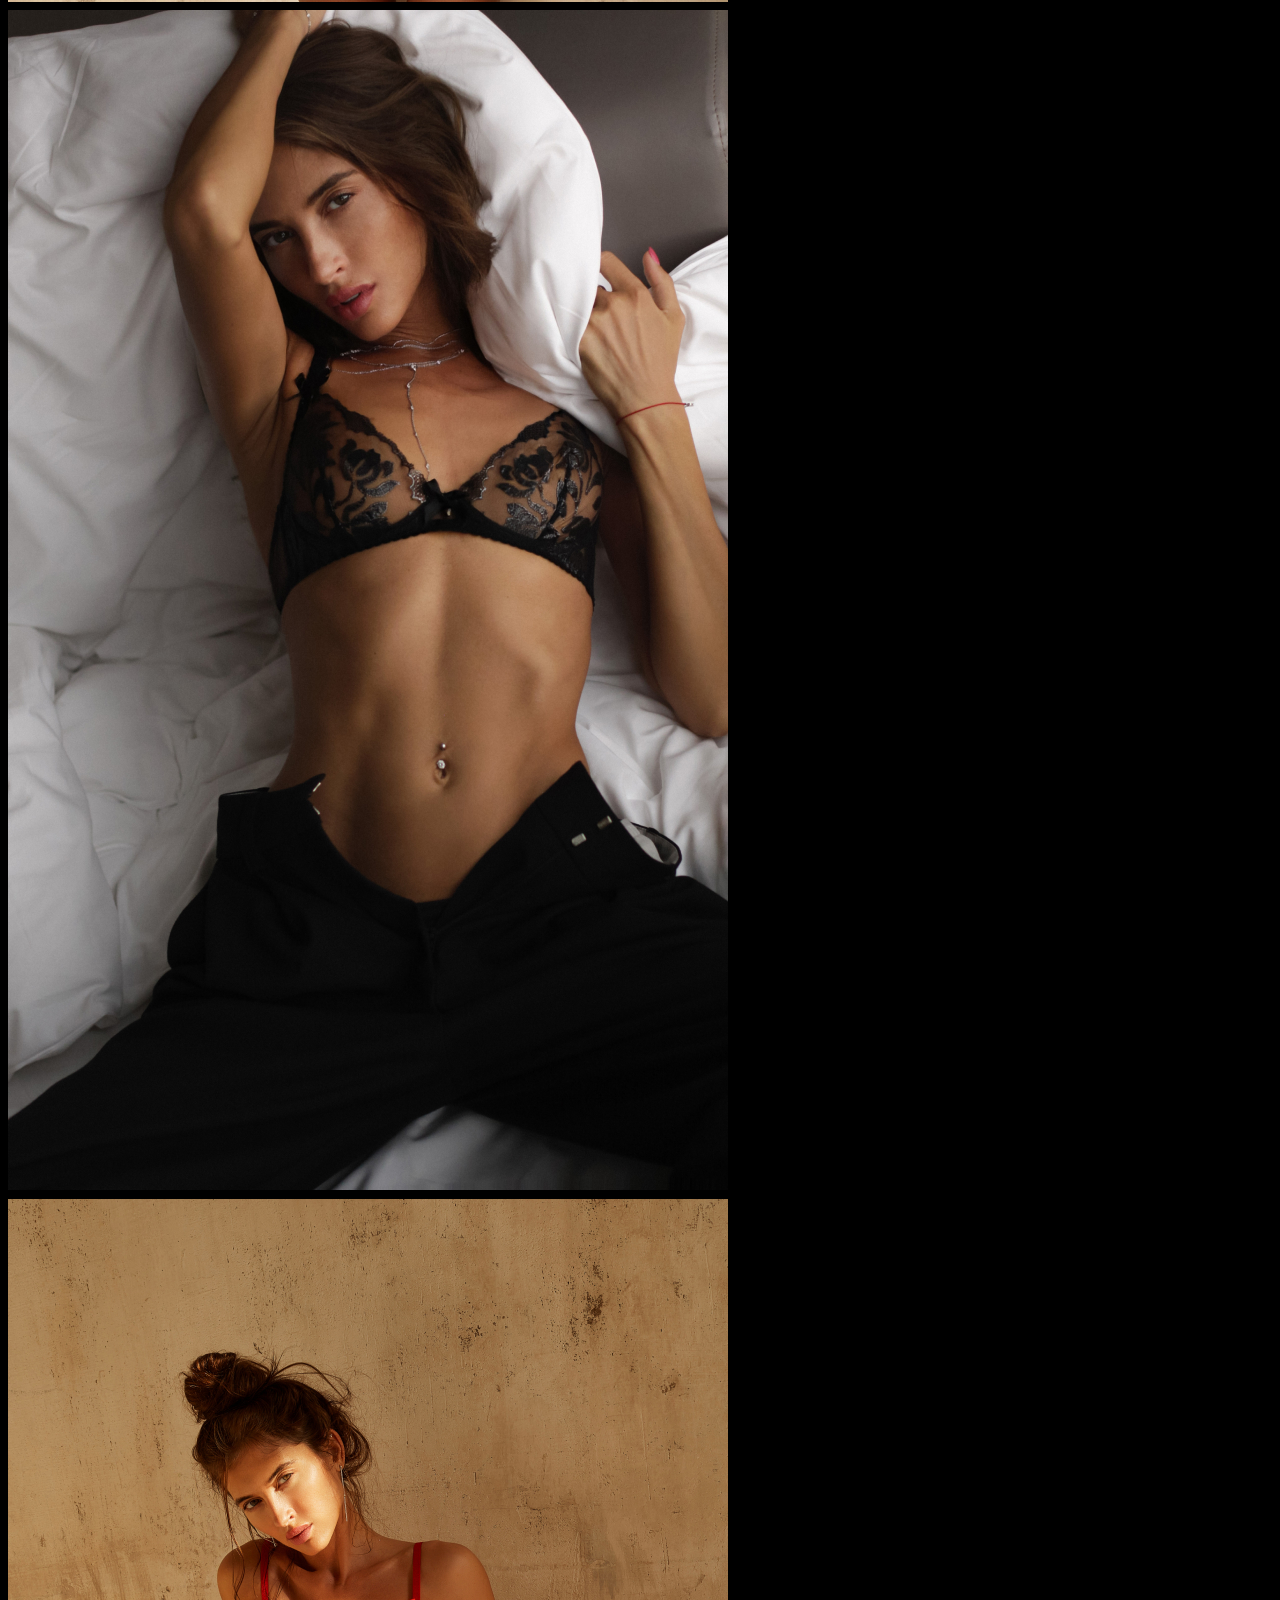
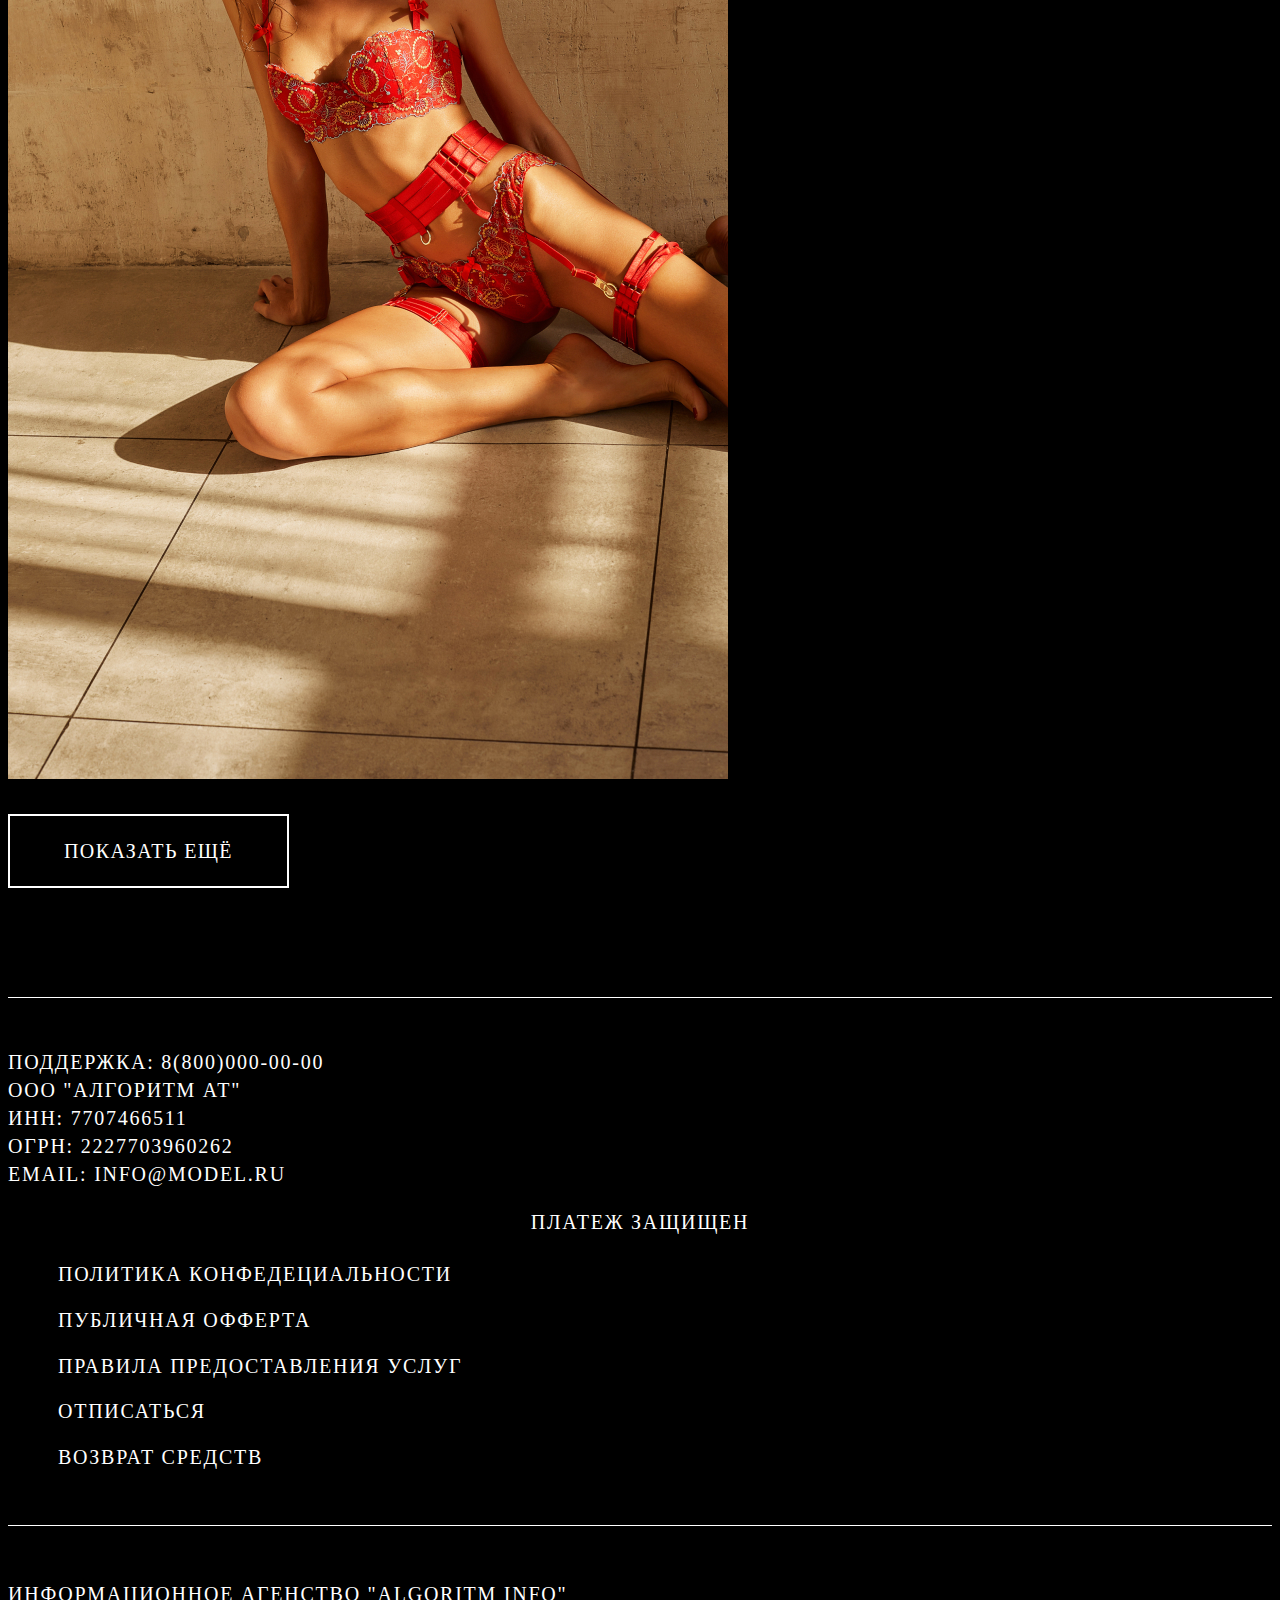
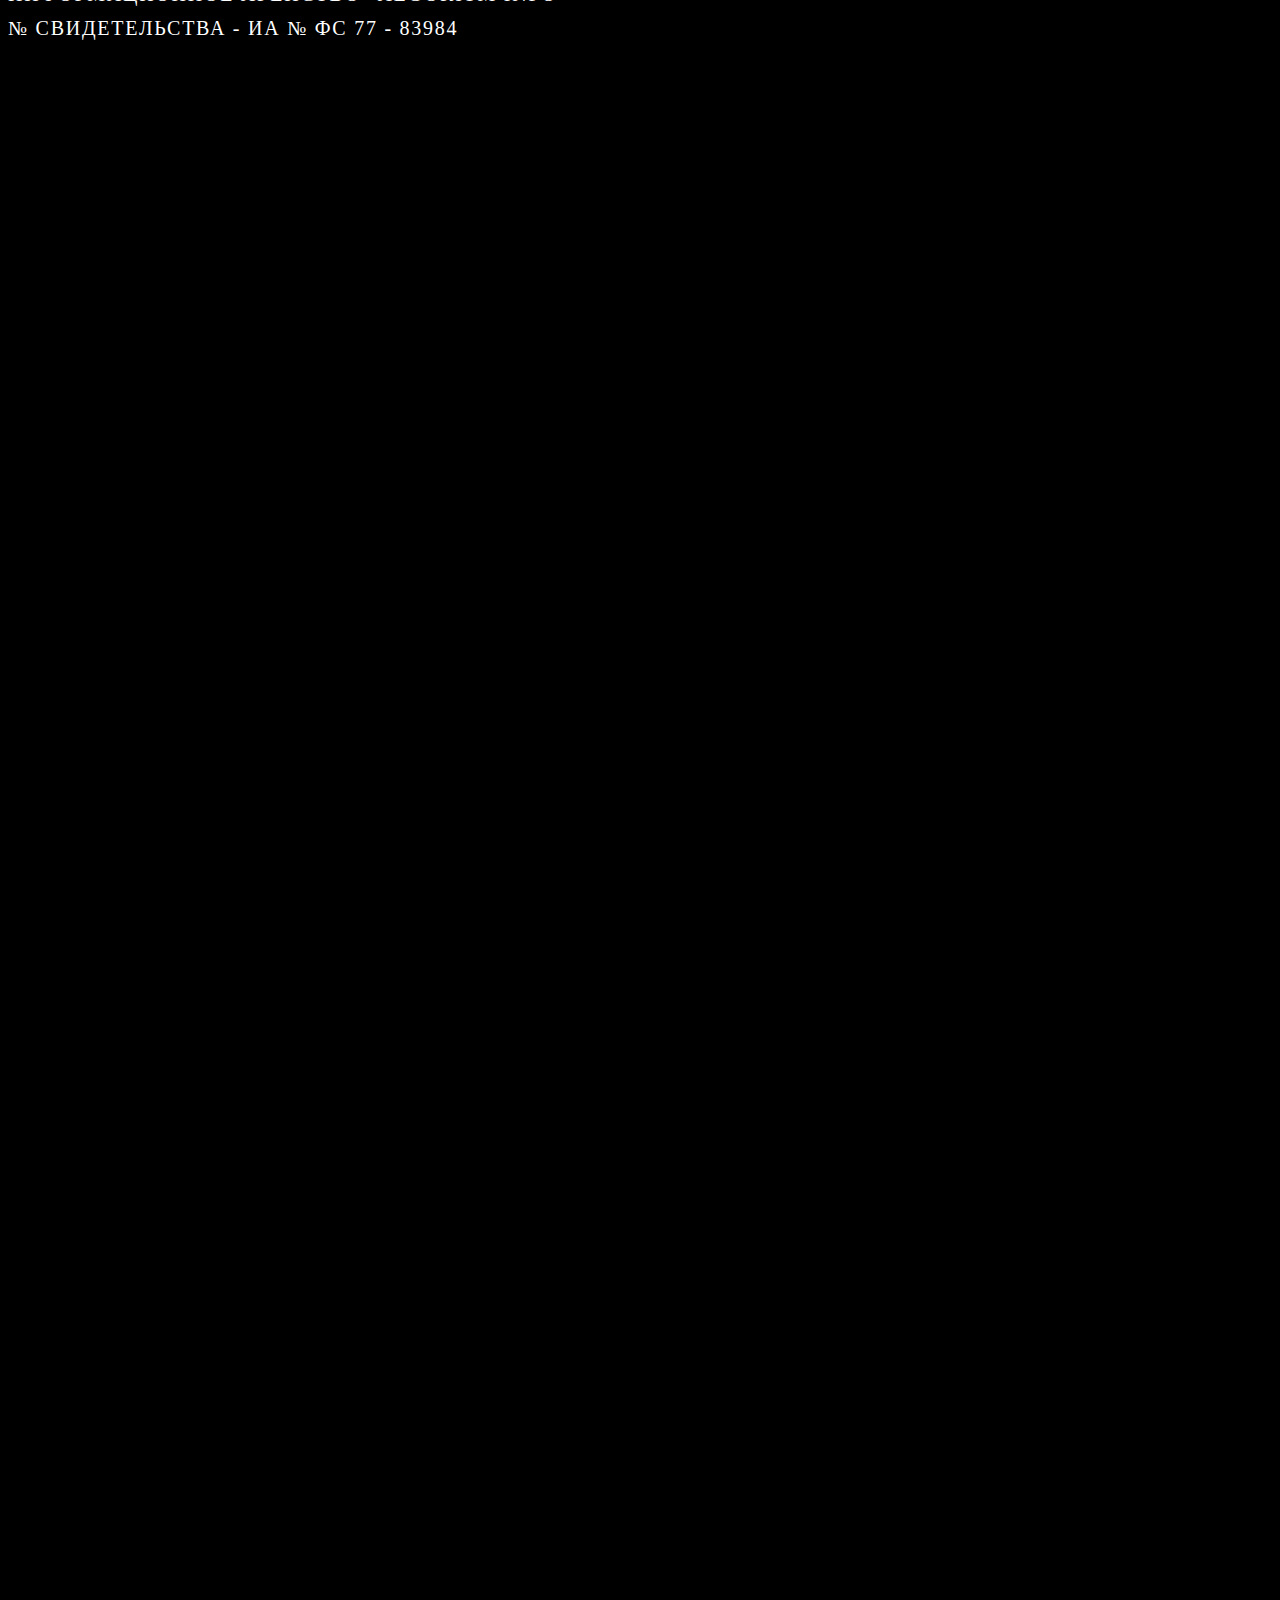
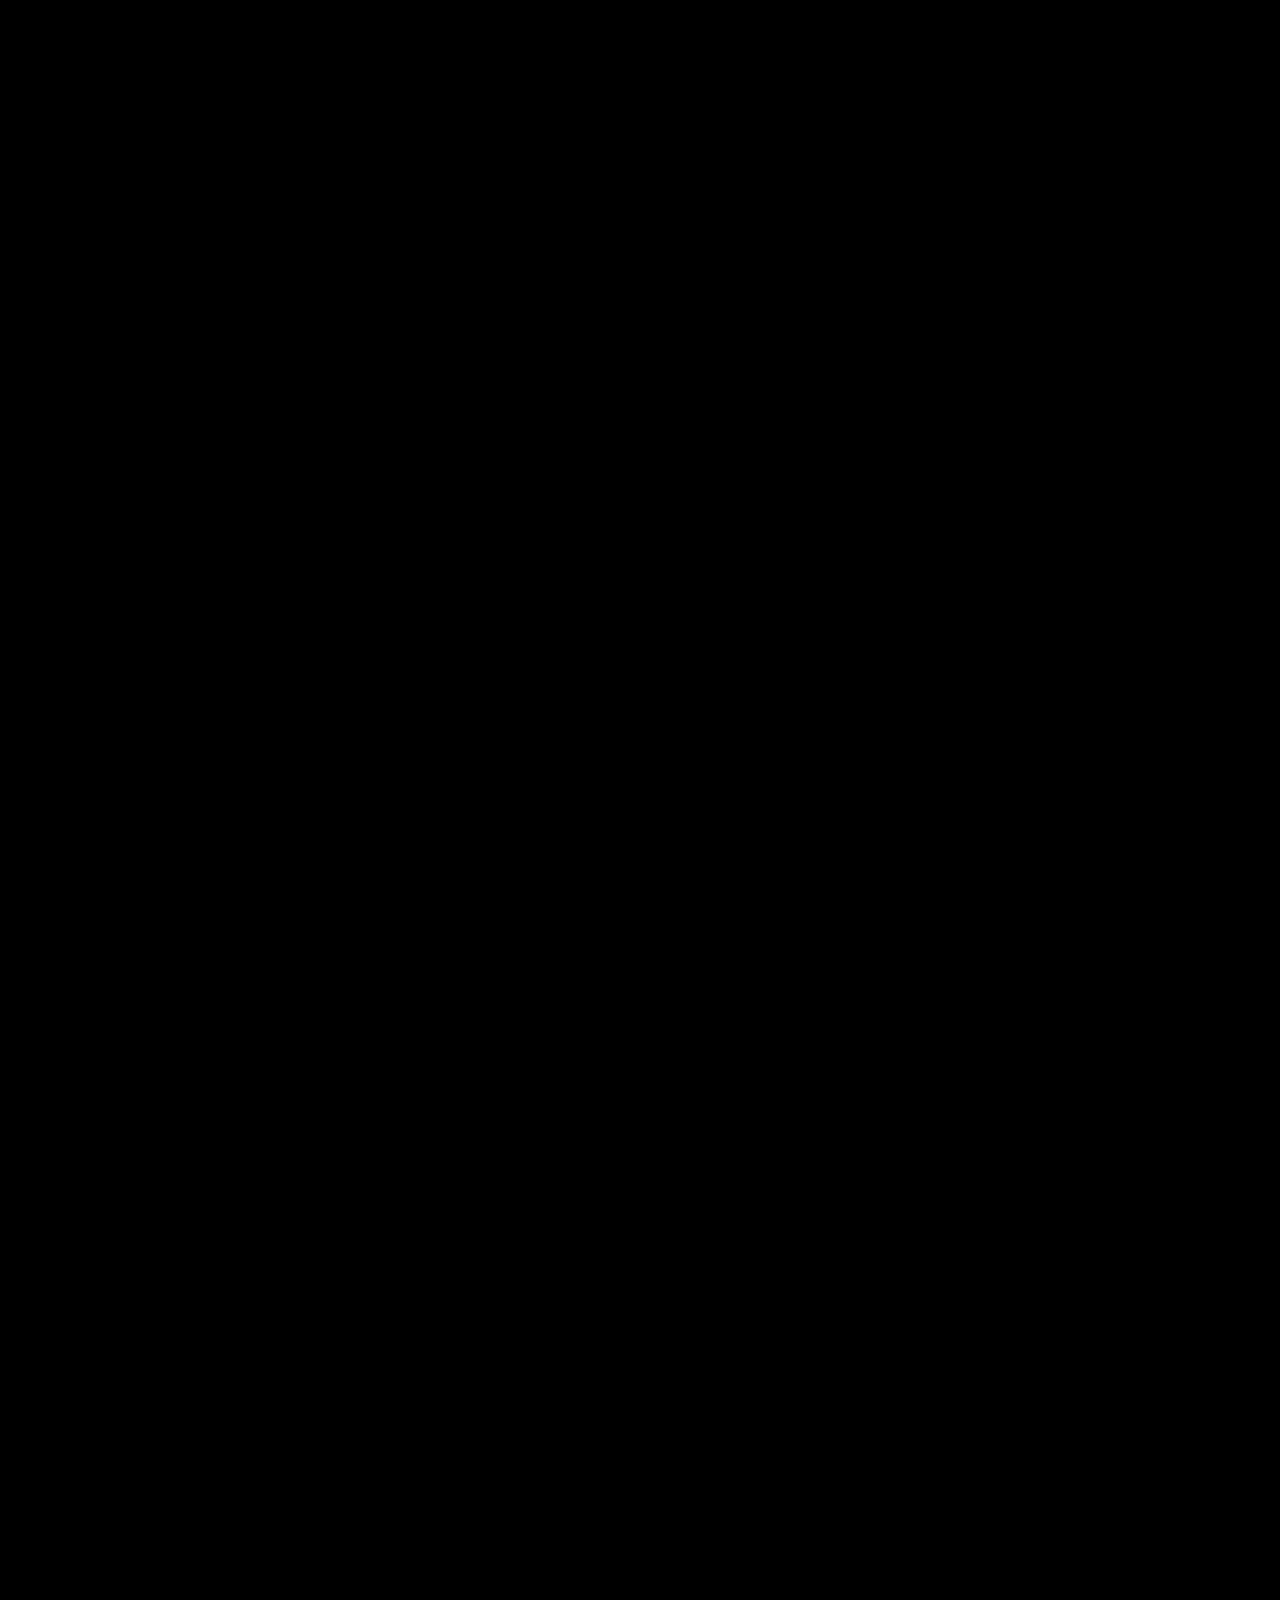
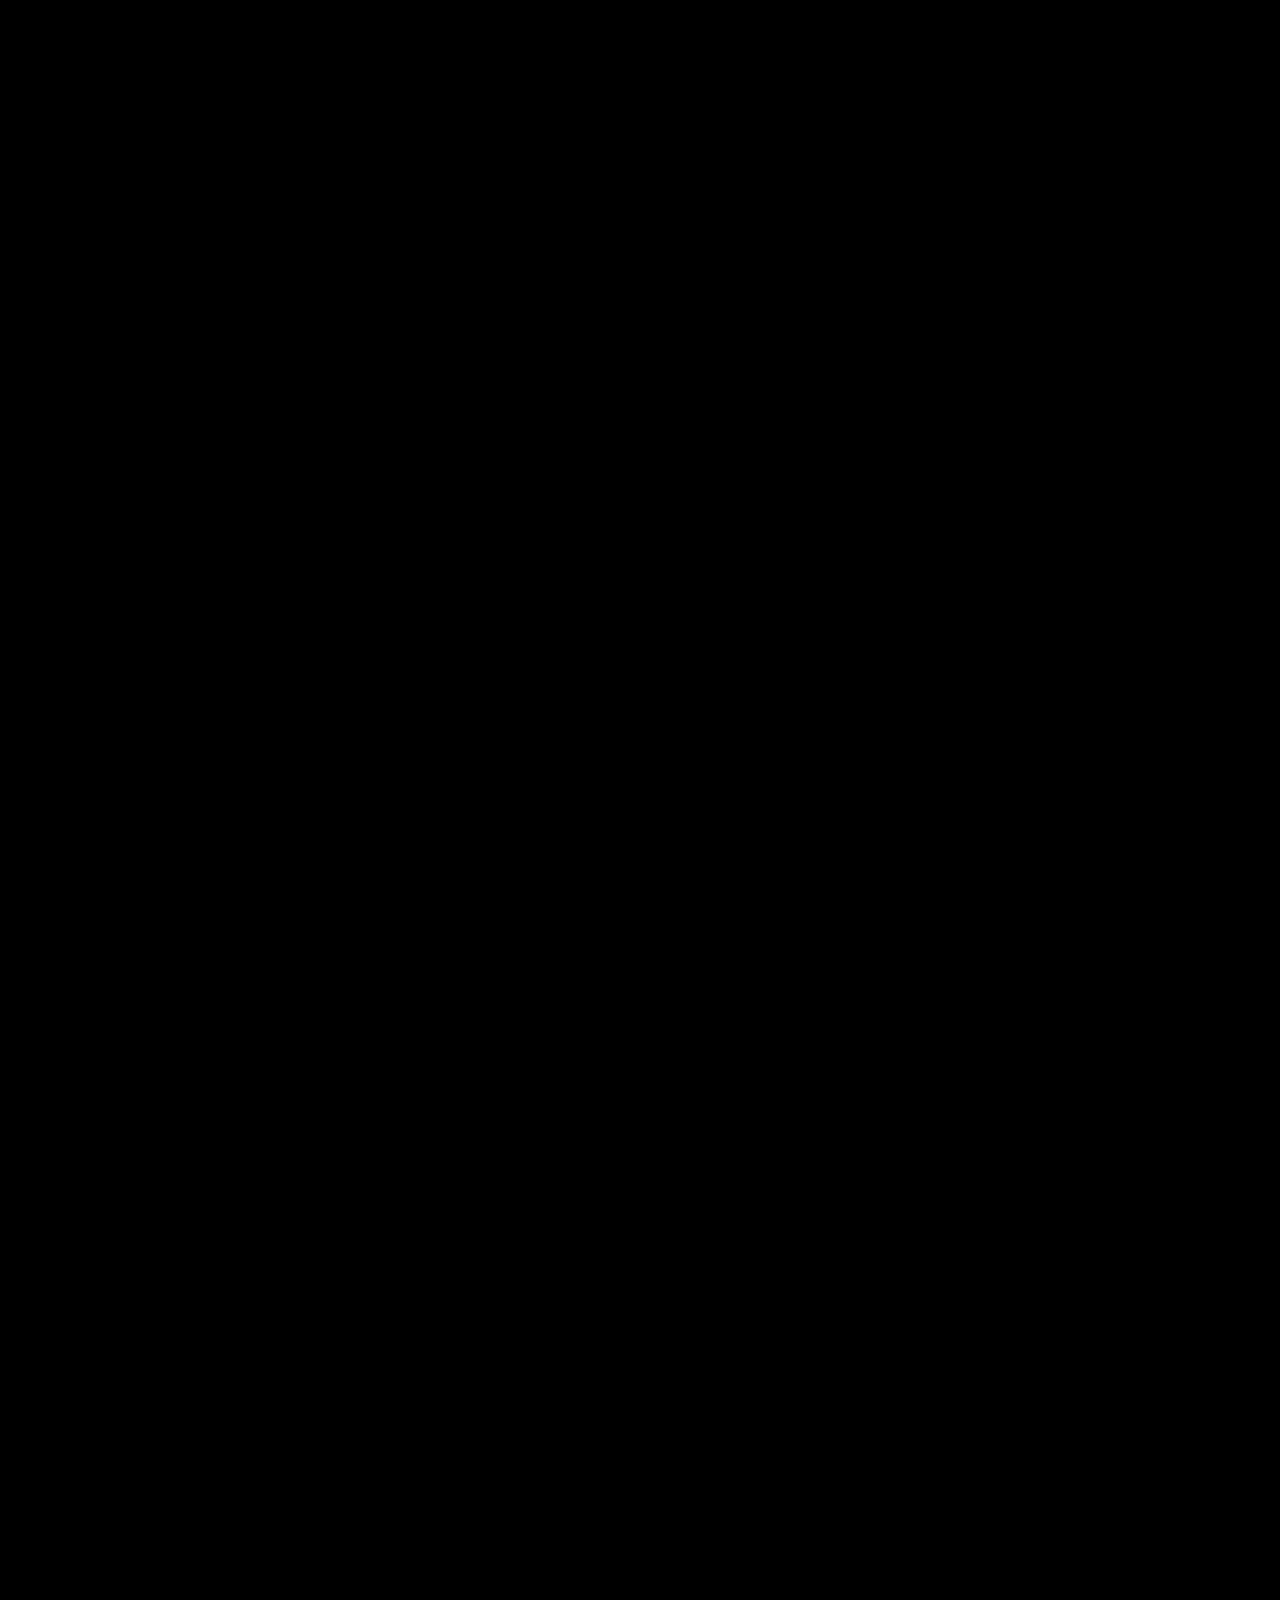
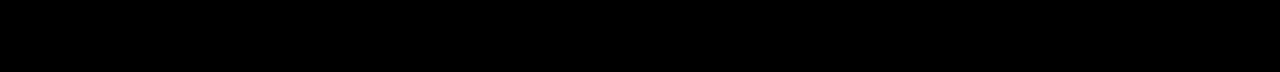
==== commit cae3f9d2: "fix: fixed responsive page and added padding-top for popups" ====
--- a/Project/index.html
+++ b/Project/index.html
@@ -75,7 +75,7 @@
                             <h1 class="offer__title text-center">
                                 TAIA VAIS
                             </h1>
-                            <ul class="offer__items d-flex justify-content-between mt-5">
+                            <ul class="offer__items d-flex justify-content-between">
                                 <li class="offer__item">
                                     <a href="about.html" class="offer__link">
                                         Обо мне
@@ -111,23 +111,23 @@
                     </div>
                 </div>
                 <div class="row">
-                    <div class="col-lg-3 col-md-6 col-sm-12 hover-image-scale d-inline-block m-0 position-relative">
+                    <div class="col-lg-3 col-sm-6 hover-image-scale d-inline-block m-0 position-relative">
                         <div class="div overflow-hidden gallery-blok">
                             <img src="/Project/assets/images/photo1.jpg" alt="" class="gallery__img hover-image-scale d-block w-100">
                         </div>
                     </div>
-                    <div class="col-lg-3 col-md-6 col-sm-12 hover-image-scale d-inline-block m-0 position-relative">
+                    <div class="col-lg-3 col-sm-6 hover-image-scale d-inline-block m-0 position-relative">
                         <div class="div overflow-hidden gallery-blok">
                             <img src="/Project/assets/images/photo2.jpg" alt="" class="gallery__img hover-image-scale d-block w-100">
                         </div>
                     </div>
-                    <div class="col-lg-3 col-md-6 col-sm-12 hover-image-scale d-inline-block m-0 position-relative">
-                        <div class="div overflow-hidden gallery-blok">
+                    <div class="col-lg-3 col-sm-6 hover-image-scale d-inline-block m-0 position-relative">
+                        <div class="div overflow-hidden gallery-blok gallery-blok_end gallery-blok_end1">
                             <img src="/Project/assets/images/photo3.jpg" alt="" class="gallery__img hover-image-scale d-block w-100">
                         </div>
                     </div>
-                    <div class="col-lg-3 col-md-6 col-sm-12 hover-image-scale d-inline-block m-0 position-relative">
-                        <div class="div overflow-hidden gallery-blok">
+                    <div class="col-lg-3 col-sm-6 hover-image-scale d-inline-block m-0 position-relative">
+                        <div class="div overflow-hidden gallery-blok gallery-blok_end gallery-blok_end2">
                             <img src="/Project/assets/images/photo4.jpg" alt="" class="gallery__img hover-image-scale d-block w-100">
                         </div>
                     </div>
@@ -185,7 +185,7 @@
                                 </li>
                                 <li class="footer__item">
                                     <div class="push-0-625"></div>
-                                    <a href="#" class="footer__link">
+                                    <a href="#popup__refund-funds" class="footer__link popup-link">
                                         Возврат средств
                                     </a>
                                 </li>
@@ -236,7 +236,7 @@
                             <img src="/Project/assets/images/cross.svg" alt="close popup">
                         </a>
                         <div class="push-2-3"></div>
-                        <p class="form__title text-center m-0">
+                        <p class="form__title text-center m-0 w-100">
                             Оформление подписки
                         </p>
                         <div class="push-2"></div>
@@ -259,16 +259,84 @@
                                 </div>
                                 <div class="push-1-25"></div>
                                 <div class="field">
-                                    <input placeholder="Номер карты" type="text" class="input py-3 ps-4 w-75" name="usercard" id="usercard">
+                                    <input placeholder="Номер карты" type="text" class="input py-3 w-100" name="usercard" id="usercard">
                                     <div class="push-1-25"></div>
-                                    <div class="inputs d-flex justify-content-between w-75">
-                                        <input placeholder="Срок действия" type="text" class="input input__cards py-3 ps-4" name="usertel" id="userterm">
-                                        <input placeholder="CVV" type="password" class="input input__cards py-3 ps-4" name="usertel" id="usercvv">
+                                    <div class="inputs d-flex justify-content-between">
+                                        <input placeholder="Срок действия" type="text" class="input input__cards py-3" name="usertel" id="userterm">
+                                        <input placeholder="CVV" type="password" class="input input__cards py-3" name="usertel" id="usercvv">
                                     </div>
                                 </div>
                                 <p href="#" class="pass__text pt-3 m-0">
                                     Даже если срок действия истек
                                 </p>
+                                <div class="push-1-25"></div>
+                                <p class="field__text text-black font-weight-normal m-0 text-end">
+                                    К оплате: 0000 RUB
+                                </p>
+                                <div class="push-2-5"></div>
+                                <a href="#popup__issued-subscription" class="form__main-btn popup-link bg-black text-white d-block text-center w-100 py-3 m-0 text-black font-weight-normal" type="button">
+                                    оформить подписку
+                                </a>
+                                <div class="push-2-5"></div>
+                            </div>
+                        </div>
+                    </div>
+                </div>   
+            </form>
+        </div>
+
+        <div class="row">
+            <form action="#" class="popup position-fixed" id="popup__making-subscription_incorrect">
+                <div class="popup__body vh-100 d-flex align-items-center justify-content-center">
+                    <div class="col-xl-8 col-lg-9 popup__content form__content position-relative bg-white">
+                        <a href="#" class="popup__close close-popup position-absolute">
+                            <img src="/Project/assets/images/cross.svg" alt="close popup">
+                        </a>
+                        <div class="push-2-3"></div>
+                        <p class="form__title text-center m-0 w-100">
+                            Оформление подписки
+                        </p>
+                        <div class="push-2"></div>
+                        <div class="popup__fields">
+                            <div class="fields">
+                                <div class="field">
+                                    <p class="field__text field__text-card text-black font-weight-normal m-0">
+                                        После оформления данной подписки вы будете иметь доступ к эксклюзивной коллекции фотографий модели Taya Vais.
+                                    </p>
+                                    <div class="push-0-625"></div>
+                                    <p class="field__text field__text-card text-black font-weight-normal m-0">
+                                        Введите данные своей карты. Мы гарантируем безопасность платежей.
+                                    </p>
+                                </div>
+                                <div class="push-1"></div>
+                                <div class="field d-flex align-items-center">
+                                    <img src="/Project/assets/images/master-logo.svg" alt="" class="logo__card">
+                                    <img src="/Project/assets/images/mir-logo.svg" alt="" class="logo__card ms-3">
+                                    <img src="/Project/assets/images/visa-logo.svg" alt="" class="logo__card ms-3">
+                                </div>
+                                <div class="push-1-25"></div>
+                                <div class="field">
+                                    <input placeholder="Номер карты" type="text" class="input py-3 ps-4 w-75 border border-danger" name="usercard" id="usercard">
+                                    <p class="pass__text text-danger pt-3 m-0">
+                                        Нескольких цифр не хватает
+                                    </p>
+                                    <div class="push-1-25"></div>
+                                    <div class="inputs d-flex justify-content-between w-75">
+                                        <div class="inner__input d-flex flex-column w-100">
+                                            <input placeholder="Срок действия" type="text" class="input py-3 ps-4 border border-danger" name="usertel" id="userterm">
+                                        <p class="pass__text text-danger pt-3 m-0">
+                                            Даже если срок действия истек или введен неправильно
+                                        </p>
+                                        </div>
+                                        <div class="inner__input d-flex flex-column w-100">
+                                            <input placeholder="CVV" type="password" class="input py-3 ps-4 border border-danger" name="usertel" id="usercvv">
+                                            <p class="pass__text text-danger pt-3 m-0">
+                                                Нескольких цифр не хватает
+                                            </p>
+                                        </div>
+                                        
+                                    </div>
+                                </div>
                                 <div class="push-1-25"></div>
                                 <p class="field__text text-black font-weight-normal m-0 text-end w-75">
                                     К оплате: 0000 RUB
@@ -299,370 +367,78 @@
             </form>
         </div>
 
-        <!-- <div class="row">
-            <form action="#" class="popup position-fixed" id="popup">
-                <div class="popup__body vh-100 d-flex align-items-center justify-content-center">
+        <div class="row">
+            <form action="#" class="popup popup_big position-fixed" id="popup__refund-funds">
+                <div class="popup__body popup_big vh-100 d-flex align-items-center justify-content-center">
                     <div class="col-xl-8 col-lg-9 popup__content form__content position-relative bg-white">
                         <a href="#" class="popup__close close-popup position-absolute">
                             <img src="/Project/assets/images/cross.svg" alt="close popup">
                         </a>
                         <div class="push-2-3"></div>
-                        <div class="form__btns d-flex justify-content-between">
-                            <button class="form__title w-50 p-0 font-weight-normal" type="button">
-                                Регистрация
-                            </button>
-                            <button class="form__title w-50 form__title_active p-0 font-weight-normal" type="button">
-                                Войти
-                            </button>
-                        </div>
-                        <div class="push-2"></div>
-                        <div class="popup__fields">
-                            <div class="form__btns-selection d-flex">
-                                <button class="form__title-selection font-weight-normal w-50 py-3" type="button">
-                                    Номер телефона
-                                </button>
-                                <button class="form__title-selection font-weight-normal form__title-selection_active w-50 py-3" type="button">
-                                    E-mail
-                                </button>
-                            </div>
-                            <div class="push-1-25"></div>
-                            <div class="fields">
-                                <div class="field">
-                                    <h4 class="field__text text-black font-weight-normal">
-                                        E-mail
-                                    </h4>
-                                    <div class="push-1"></div>
-                                    <input placeholder="example@email.ru" type="email" class="input py-3 ps-4 w-100" name="useremail" id="useremail">
-                                </div>
-                                <div class="push-1-25"></div>
-                                <div class="field">
-                                    <h4 class="field__text text-black font-weight-normal">
-                                        Пароль
-                                    </h4>
-                                    <div class="push-1"></div>
-                                    <input type="password" class="input input_pass w-100 ps-4" name="userpass" id="userpass">
-                                </div>
-                            </div>
-                            <div class="push-2"></div>
-                            <button class="form__main-btn bg-black text-white d-block text-center w-100 py-3 m-0 text-black" type="button">
-                                Войти
-                            </button>
-                            <div class="push-1"></div>
-                            <a href="#" class="forgotten-pass text-black text-center d-block">
-                                Забыли пароль?
-                            </a>
-                            <div class="push-1-6"></div>
-                            <h3 class="form__subtitle-btns text-black text-center m-0">
-                                или войди с помощью...
-                            </h3>
-                            <div class="push-1-25"></div>
-                            <div class="form__btns d-flex justify-content-between">
-                                <button class="form__title-social form__btn_google py-3 d-flex align-items-center justify-content-center" type="button">
-                                    Google
-                                </button>
-                                <button class="form__title-social form__btn_apple py-3 d-flex align-items-center justify-content-center" type="button">
-                                    apple
-                                </button>
-                            </div>
-                            <div class="push-2-5"></div>
-                        </div>
-                    </div>
-                </div>
-            </form>
-        </div>
-
-        <div class="row">
-            <form action="#" class="popup position-fixed" id="popup">
-                <div class="popup__body vh-100 d-flex align-items-center justify-content-center">
-                    <div class="col-xl-8 col-lg-9 popup__content form__content position-relative bg-white">
-                        <a href="#" class="popup__close close-popup position-absolute">
-                            <img src="/Project/assets/images/cross.svg" alt="close popup">
-                        </a>
-                        <div class="push-2-3"></div>
-                        <div class="form__btns d-flex justify-content-between">
-                            <button class="form__title w-50 p-0 font-weight-normal" type="button">
-                                Регистрация
-                            </button>
-                            <button class="form__title form__title_active w-50 p-0 font-weight-normal" type="button">
-                                Войти
-                            </button>
-                        </div>
-                        <div class="push-2"></div>
-                        <div class="popup__fields">
-                            <div class="form__btns-selection d-flex">
-                                <button class="form__title-selection font-weight-normal form__title-selection_active w-50 py-3" type="button">
-                                    Номер телефона
-                                </button>
-                                <button class="form__title-selection font-weight-normal w-50 py-3" type="button">
-                                    E-mail
-                                </button>
-                            </div>
-                            <div class="push-1-25"></div>
-                            <div class="fields">
-                                <div class="field">
-                                    <h4 class="field__text text-black font-weight-normal">
-                                        Номер телефона
-                                    </h4>
-                                    <div class="push-1"></div>
-                                    <input placeholder="+7 (999) 999-99-99"  type="tel:+79999999999" class="input py-3 ps-4 w-100" name="useremail" id="useremail">
-                                </div>
-                                <div class="push-1-25"></div>
-                                <div class="field">
-                                    <h4 class="field__text text-black font-weight-normal">
-                                        Пароль
-                                    </h4>
-                                    <div class="push-1"></div>
-                                    <input type="password" class="input input_pass w-100 ps-4" name="userpass" id="userpass">
-                                </div>
-                            </div>
-                            <div class="push-2"></div>
-                            <button class="form__main-btn bg-black text-white d-block text-center w-100 py-3 m-0 text-black" type="button">
-                                Войти
-                            </button>
-                            <div class="push-1"></div>
-                            <a href="#" class="forgotten-pass text-black text-center d-block">
-                                Забыли пароль?
-                            </a>
-                            <div class="push-1-6"></div>
-                            <h3 class="form__subtitle-btns text-black text-center m-0">
-                                или войди с помощью...
-                            </h3>
-                            <div class="push-1-25"></div>
-                            <div class="form__btns d-flex justify-content-between">
-                                <button class="form__title-social form__btn_google py-3 d-flex align-items-center justify-content-center" type="button">
-                                    Google
-                                </button>
-                                <button class="form__title-social form__btn_apple py-3 d-flex align-items-center justify-content-center" type="button">
-                                    apple
-                                </button>
-                            </div>
-                            <div class="push-2-5"></div>
-                        </div>
-                    </div>
-                </div>
-            </form>
-        </div>
-
-        <div class="row">
-            <form action="#" class="popup overflow-y-auto overflow-x-hidden position-fixed" id="popup">
-                <div class="popup__body d-flex align-items-center justify-content-center my-5">
-                    <div class="col-xl-8 col-lg-9 popup__content form__content position-relative bg-white">
-                        <a href="#" class="popup__close close-popup position-absolute">
-                            <img src="/Project/assets/images/cross.svg" alt="close popup">
-                        </a>
-                        <div class="push-2-3"></div>
-                        <div class="form__btns d-flex justify-content-between">
-                            <button class="form__title form__title_active w-50 p-0 font-weight-normal" type="button">
-                                Регистрация
-                            </button>
-                            <button class="form__title w-50 p-0 font-weight-normal" type="button">
-                                Войти
-                            </button>
-                        </div>
+                        <p class="form__title text-center m-0 w-100">
+                            Возврат стредств
+                        </p>
                         <div class="push-2"></div>
                         <div class="popup__fields">
                             <div class="fields">
                                 <div class="field">
                                     <h4 class="field__text text-black font-weight-normal">
-                                        Имя
-                                    </h4>
-                                    <div class="push-1"></div>
-                                    <input type="text" class="input py-3 ps-4 w-100" name="username" id="username">
+                                        ФИО
+                                    </h4>
+                                    <div class="push-1"></div>
+                                    <input type="type" class="input py-3 ps-4 w-100" name="userinfo" id="userinfo">
                                 </div>
                                 <div class="push-1-25"></div>
                                 <div class="field">
                                     <h4 class="field__text text-black font-weight-normal">
-                                        Фамилия
-                                    </h4>
-                                    <div class="push-1"></div>
-                                    <input type="text" class="input py-3 ps-4 w-100" name="usersurname" id="usersurname">
+                                        Первые 6 цифр карты
+                                    </h4>
+                                    <div class="push-1"></div>
+                                    <input type="text" class="input input_pass w-100 ps-4" name="usercard" id="usercard">
                                 </div>
                                 <div class="push-1-25"></div>
                                 <div class="field">
                                     <h4 class="field__text text-black font-weight-normal">
-                                        Номер телефона
-                                    </h4>
-                                    <div class="push-1"></div>
-                                    <input placeholder="+7 (999) 999-99-99"  type="tel:+79999999999" class="input py-3 ps-4 w-100" name="usertel" id="usertel">
+                                        Последние 4 цифры карты
+                                    </h4>
+                                    <div class="push-1"></div>
+                                    <input type="text" class="input py-3 ps-4 w-100" name="usercard" id="usercard">
+                                </div>
+                                <div class="push-1-25"></div>
+                                <div class="field">
+                                    <h4 placeholder="день/месяц/год" class="field__text text-black font-weight-normal">
+                                        Дата транзакции
+                                    </h4>
+                                    <div class="push-1"></div>
+                                    <input type="text" class="input py-3 ps-4 w-100" name="usercard" id="usercard">
+                                </div>
+                                <div class="push-1-25"></div>
+                                <div class="field">
+                                    <h4 placeholder="example@email.ru" class="field__text text-black font-weight-normal">
+                                        E-mail
+                                    </h4>
+                                    <div class="push-1"></div>
+                                    <input type="email" class="input py-3 ps-4 w-100" name="usermeail" id="usermeail">
                                 </div>
                                 <div class="push-1-25"></div>
                                 <div class="field">
                                     <h4 class="field__text text-black font-weight-normal">
-                                        E-mail
-                                    </h4>
-                                    <div class="push-1"></div>
-                                    <input placeholder="example@email.ru"  type="email" class="input py-3 ps-4 w-100" name="useremail" id="useremail">
-                                </div>
-                                <div class="push-1-25"></div>
-                                <div class="field">
-                                    <h4 class="field__text text-black font-weight-normal">
-                                        Придумайте пароль
-                                    </h4>
-                                    <div class="push-1"></div>
-                                    <input type="password" class="input input_pass w-100 ps-4" name="userpass" id="userpass">
-                                    <span class="pass__text pt-2">Минимум 10 символом</span>
-                                </div>
-                                <div class="push-1-25"></div>
-                                <div class="field">
-                                    <h4 class="field__text text-black font-weight-normal">
-                                        Введите пароль еще раз
-                                    </h4>
-                                    <div class="push-1"></div>
-                                    <input type="password" class="input input_pass w-100 ps-4" name="userpass" id="userpass">
+                                        Причина возврата
+                                    </h4>
+                                    <div class="push-1"></div>
+                                    <input type="text" class="input py-3 ps-4 w-100" name="userdesc" id="userdesc">
                                 </div>
                             </div>
-                        </div>
-                        <div class="push-2"></div>
-                        <h3 class="form__subtitle-btns text-black text-center m-0">
-                            или зарегистрируйтесь через...
-                        </h3>
-                        <div class="push-1-25"></div>
-                        <div class="form__btns d-flex justify-content-between">
-                            <button class="form__title-social form__btn_google py-3 d-flex align-items-center justify-content-center" type="button">
-                                Google
-                            </button>
-                            <button class="form__title-social form__btn_apple py-3 d-flex align-items-center justify-content-center" type="button">
-                                apple
-                            </button>
-                        </div>
-                        <div class="push-1a8"></div>
-                        <div class="checkbox">
-                            <div class="checkbox__inner d-flex align-items-center">
-                                <input type="checkbox" checked class="custom-checkbox" name="checkbox1" id="check1">
-                                <label for="check1"></label>
-                                <p class="checkbox__text text-black ps-3 m-0 w-75">
-                                    Согласен с <span class="checkbox__text checkbox__text_underlined">политикой конфиденциальности, правилами предоставления услуг, офертой.</span>
-                                </p>
-                            </div>
-                            <div class="push-1"></div>
-                            <div class="checkbox__inner d-flex align-items-center">
-                                <input type="checkbox" class="custom-checkbox" name="checkbox2" id="check2">
-                                <label for="check2"></label>
-                                <p class="checkbox__text text-black ps-3 m-0">
-                                    Согласен с правилами предоставления доступа к сервису по подписке с использованием автоплатежа и уведомлён о подключении платной подписки стоимостью 1 руб. за первые X дня (дней) доступа, далее с подключенной карты списывается N руб. за каждые XX дней использования.
-                                </p>
-                            </div>
-                        </div>
-                        <div class="push-2-5"></div>
-                        <button class="form__main-btn bg-black text-white d-block text-center w-100 py-3 m-0 text-black font-weight-normal" type="button">
-                            зарегистрироваться
-                        </button>
-                        <div class="push-2-5"></div>
+                            <div class="push-2-5"></div>
+                            <a href="#popup__issued-changingpass" class="form__main-btn popup-link bg-black text-white d-block text-center w-100 py-3 mb-0 text-black" type="button">
+                                отправить
+                            </a>
+                            <div class="push-2-5"></div>
+                        </div>
                     </div>
                 </div>
             </form>
         </div>
-
-        <div class="row">
-            <form action="#" class="popup overflow-y-auto overflow-x-hidden position-fixed" id="popup">
-                <div class="popup__body d-flex align-items-center justify-content-center my-5">
-                    <div class="col-xl-8 col-lg-9 popup__content form__content position-relative bg-white">
-                        <a href="#" class="popup__close close-popup position-absolute">
-                            <img src="/Project/assets/images/cross.svg" alt="close popup">
-                        </a>
-                        <div class="push-2-3"></div>
-                        <div class="form__btns d-flex justify-content-between">
-                            <button class="form__title form__title_active w-50 p-0 font-weight-normal" type="button">
-                                Регистрация
-                            </button>
-                            <button class="form__title w-50 p-0 font-weight-normal" type="button">
-                                Войти
-                            </button>
-                        </div>
-                        <div class="push-2"></div>
-                        <div class="popup__fields">
-                            <div class="fields">
-                                <div class="field">
-                                    <h4 class="field__text text-black font-weight-normal">
-                                        Имя
-                                    </h4>
-                                    <div class="push-1"></div>
-                                    <input type="text" class="input py-3 ps-4 w-100" name="username" id="username">
-                                </div>
-                                <div class="push-1-25"></div>
-                                <div class="field">
-                                    <h4 class="field__text text-black font-weight-normal">
-                                        Фамилия
-                                    </h4>
-                                    <div class="push-1"></div>
-                                    <input type="text" class="input py-3 ps-4 w-100" name="usersurname" id="usersurname">
-                                </div>
-                                <div class="push-1-25"></div>
-                                <div class="field">
-                                    <h4 class="field__text text-black font-weight-normal">
-                                        Номер телефона
-                                    </h4>
-                                    <div class="push-1"></div>
-                                    <input placeholder="+7 (999) 999-99-99"  type="tel:+79999999999" class="input py-3 ps-4 w-100" name="usertel" id="usertel">
-                                </div>
-                                <div class="push-1-25"></div>
-                                <div class="field">
-                                    <h4 class="field__text text-black font-weight-normal">
-                                        E-mail
-                                    </h4>
-                                    <div class="push-1"></div>
-                                    <input placeholder="example@email.ru"  type="email" class="input py-3 ps-4 w-100" name="useremail" id="useremail">
-                                </div>
-                                <div class="push-1-25"></div>
-                                <div class="field">
-                                    <h4 class="field__text text-black font-weight-normal">
-                                        Придумайте пароль
-                                    </h4>
-                                    <div class="push-1"></div>
-                                    <input type="password" class="input input_pass w-100 ps-4" name="userpass" id="userpass">
-                                    <span class="pass__text pt-2">Минимум 10 символом</span>
-                                </div>
-                                <div class="push-1-25"></div>
-                                <div class="field">
-                                    <h4 class="field__text text-black font-weight-normal">
-                                        Введите пароль еще раз
-                                    </h4>
-                                    <div class="push-1"></div>
-                                    <input type="password" class="input input_pass w-100 ps-4" name="userpass" id="userpass">
-                                </div>
-                            </div>
-                        </div>
-                        <div class="push-2"></div>
-                        <h3 class="form__subtitle-btns text-black text-center m-0">
-                            или зарегистрируйтесь через...
-                        </h3>
-                        <div class="push-1-25"></div>
-                        <div class="form__btns d-flex justify-content-between">
-                            <button class="form__title-social form__btn_google py-3 d-flex align-items-center justify-content-center" type="button">
-                                Google
-                            </button>
-                            <button class="form__title-social form__btn_apple py-3 d-flex align-items-center justify-content-center" type="button">
-                                apple
-                            </button>
-                        </div>
-                        <div class="push-1a8"></div>
-                        <div class="checkbox">
-                            <div class="checkbox__inner d-flex align-items-center">
-                                <input type="checkbox" checked class="custom-checkbox" name="checkbox1" id="check1">
-                                <label for="check1"></label>
-                                <p class="checkbox__text text-black ps-3 m-0 w-75">
-                                    Согласен с <span class="checkbox__text checkbox__text_underlined">политикой конфиденциальности, правилами предоставления услуг, офертой.</span>
-                                </p>
-                            </div>
-                            <div class="push-1"></div>
-                            <div class="checkbox__inner d-flex align-items-center">
-                                <input type="checkbox" class="custom-checkbox" name="checkbox2" id="check2">
-                                <label for="check2"></label>
-                                <p class="checkbox__text text-black ps-3 m-0">
-                                    Согласен с правилами предоставления доступа к сервису по подписке с использованием автоплатежа и уведомлён о подключении платной подписки стоимостью 1 руб. за первые X дня (дней) доступа, далее с подключенной карты списывается N руб. за каждые XX дней использования.
-                                </p>
-                            </div>
-                        </div>
-                        <div class="push-2-5"></div>
-                        <button class="form__main-btn bg-black text-white d-block text-center w-100 py-3 m-0 text-black font-weight-normal" type="button">
-                            зарегистрироваться
-                        </button>
-                        <div class="push-2-5"></div>
-                    </div>
-                </div>
-            </form>
-        </div> -->
-
     </div>
     <script src="https://cdn.jsdelivr.net/npm/bootstrap@5.3.0-alpha1/dist/js/bootstrap.bundle.min.js" integrity="sha384-w76AqPfDkMBDXo30jS1Sgez6pr3x5MlQ1ZAGC+nuZB+EYdgRZgiwxhTBTkF7CXvN" crossorigin="anonymous"></script>
     <script src="js/main.js"></script>
--- a/Project/css/style.css
+++ b/Project/css/style.css
@@ -78,7 +78,7 @@
     height: 1.8125rem; 
     cursor: pointer;
     z-index: 5;
-    opacity: 0.8;
+    opacity: 0.6;
     transition: all 0.4s ease;
 }
 
@@ -295,9 +295,9 @@
     .footer__requesite {
         font-size: 1.2rem;
     }
-    .push-3 {
+    /* .push-3 {
         height: 1rem;
-    }
+    } */
 }
 
 @media (max-width: 991px) {
@@ -327,7 +327,8 @@
 
 @media (max-width: 575px) {
     .footer__info {
-        font-size: 0.9rem;
+        font-size: 0.95rem;
+        line-height: 1.9em;
     }
     .push-1 {
         height: 0.9rem;
@@ -368,6 +369,16 @@
     transition: all 0.6s ease;
 }
 
+.popup__body {
+    padding-top: 3rem;
+}
+
+.popup_big {
+    padding-top: 9rem;
+    bottom: 0;
+    top: 0;
+}
+
 .popup.open {
     opacity: 1;
     visibility: visible;
@@ -478,6 +489,9 @@
     .popup__content {
         padding: 0rem 2.5rem;
     }
+    .btn__arrange {
+        width: 15rem;
+    }
 }
 
 @media (max-width: 460px) {
@@ -486,6 +500,7 @@
         margin-bottom: 2rem;
     }
     .popup__title {
+        margin-top: 1rem;
         font-size: 2.7rem;
         margin-bottom: 1.5rem;
     }
@@ -495,6 +510,12 @@
     }
     .push-10 {
         height: 5rem;
+    }
+    .btn__arrange {
+        width: 13rem;
+    }
+    .push-10 {
+        height: 3.5rem;
     }
 }
 
@@ -545,13 +566,13 @@
 
 .offer__title {
     font-family: 'Century Gothic';
-    font-weight: 400;
+    font-weight: normal;
     font-size: 6.25rem;
 }
 
 .offer__link {
     font-family: 'Helvetica';
-    font-weight: 400;
+    font-weight: normal;
     font-size: 2.4375rem;
     line-height: 1.2em;
     transition: all 0.5s ease;
@@ -652,15 +673,18 @@
         height: 2rem;
     }
     .section-title {
-        font-size: 3.8rem;
-    }
-    .gallery-blok:nth-of-type(2n+1) {
+        font-size: 3.6rem;
+    }
+    .gallery-blok:nth-child(2n+1) {
         margin-bottom: 2rem;
     }
     .hover-image-scale:hover::after {
         bottom: 11%;
         right: 15%;
     }
+    .push-2-85 {
+        height: 0.85rem;
+    }
 } 
 
 @media (max-width: 767px) {
@@ -668,7 +692,7 @@
         font-size: 5rem;
     }
     .offer__link {
-        font-size: 1.8rem;
+        font-size: 1.7rem;
     }
     .offer__items {
         margin-top: 1rem;
@@ -680,8 +704,31 @@
         height: 14rem;
     }
     .hover-image-scale:hover::after {
-        bottom: 9%;
+        bottom: 12%;
         right: 15%;
+    }
+    .btn__section {
+        width: 14rem;
+    }
+    .btn {
+        padding: 1.15rem 0rem;
+        font-size: 1rem;
+    }
+    .push-2-85 {
+        height: 0.5rem;
+    }
+}
+
+@media (max-width: 576px) {
+    .hover-image-scale {
+        width: 65%;
+        margin: 0 auto!important;
+    }
+    .hover-image-scale:hover::after {
+        bottom: 11%;
+    }
+    .push-2-85 {
+        height: 0rem;
     }
 }
 
@@ -701,7 +748,15 @@
     .menu__link {
         font-size: 1.6rem;
     }
-    
+    .hover-image-scale {
+        width: 85%;
+    }
+    .section-title {
+        font-size: 3.2rem;
+    }
+    .hover-image-scale:hover::after {
+        bottom: 9.5%;
+    }
 }
 
 @media (max-width: 450px) {
@@ -726,6 +781,12 @@
     .menu__link {
         font-size: 1.45rem;
     }
+    .hover-image-scale {
+        width: 100%;
+    }
+    .section-title {
+        font-size: 2.6rem;
+    }
 }
 
 @media (max-width: 405px) {
@@ -754,13 +815,12 @@
         font-size: 2.8rem;
     }
     .offer__link {
-        font-size: 1.01rem;
+        font-size: 1rem;
     }     
 }
 /*  about us  */
 
 .header__about {
-    height: 100vh;
     background: linear-gradient(0deg, rgba(0, 0, 0, 0.2), rgba(0, 0, 0, 0.2)), radial-gradient(85.29% 85.29% at 50.04% 50%, rgba(0, 0, 0, 0.35) 0%, rgba(0, 0, 0, 0) 100%), url(../assets/images/about-bg.png) no-repeat top center / cover;
 }
 
@@ -782,6 +842,15 @@
     margin: 3.625rem 0px;
 }
 
+.callback__img {
+    opacity: 0.6;
+    transition: all 0.5s ease;
+}
+
+.callback__img:hover {
+   opacity: 1;
+}
+
 /*  Responsive about */
 
 @media (max-width: 992px) {
@@ -792,6 +861,9 @@
         border-top: 6px solid #ffffff;
         margin: 1.5625rem 0;
     }
+    .offer__title-about {
+        font-size: 5rem;
+    }
 }
 
 @media (max-width: 768px) {
@@ -801,6 +873,9 @@
     .about__text::before {
         border-top: 0.25rem solid #ffffff;
     }
+    .offer__title-about {
+        font-size: 4.5rem;
+    }
 }
 
 @media (max-width: 575px) {
@@ -811,7 +886,18 @@
         border-top: 4px solid #ffffff;
         margin: 1rem 0;
     }
-}
+    .offer__title-about {
+        font-size: 4rem;
+    }
+}
+
+@media (max-width: 450px) {
+    .offer__title-about {
+        font-size: 3rem;
+    }
+}
+
+/* ************** */
 
 /*  account  */
 
@@ -869,6 +955,21 @@
     margin-left: 1rem;
 }
 
+.wrapper__text_action {
+    font-family: 'Helvetica';
+    font-size: 0.875rem;
+    line-height: 1.35em;
+    letter-spacing: 0.02em;
+    text-decoration-line: underline;
+    text-transform: none;
+    opacity: 0.5;
+    transition: all 0.5s ease;
+}
+
+.wrapper__text_action:hover {
+    opacity: 1;
+}
+
 .wrapper__string {
     flex-wrap: wrap;
 }
@@ -902,6 +1003,7 @@
 }
 
 /*  Responive account  */
+
 @media (max-width: 1200px) {
 	.wrapper__edit {
         margin-left: 2rem;
@@ -967,48 +1069,126 @@
     }
 }
 
+/*  Subscription management  */
+
+.inner {
+    margin-left: 3rem;
+}
+
+.inner__text {
+    font-family: 'Helvetica';
+    font-size: 25px;
+    line-height: 1.35em;
+    letter-spacing: 0.05em;
+    text-transform: none;
+}
+
+.btn__subscr {
+    width: 26.375rem;
+}
+
+@media (max-width: 991px) {
+    .inner {
+        margin-left: 0rem;
+    } 
+    .btn__subscr {
+        width: 100%;
+    }
+    .wrapper__subscr {
+        margin-bottom: 0rem;
+    }
+}
+
+@media (max-width: 575px) {
+    .inner__text {
+        font-size: 0.875em;
+    }
+}
+
+@media (max-width: 420px) {
+    .wrapper {
+        padding-left: 1.5rem;
+    }
+    .inner__text {
+        font-size: 0.7em;
+    }
+}
+
+@media (max-width: 350px) {
+    .inner__text {
+        font-size: 0.6em;
+    }
+    .wrapper {
+        padding-left: 1rem;
+    }
+}
+
+/* ****************** */
+
 /*  Popup login  */
 
 .form__title {
     font-family: 'Helvetica';
     font-size: 1.375rem;
     letter-spacing: 0.02em;
-    text-transform: uppercase;
+    border-bottom: 1px solid rgba(0, 0, 0, 0.3);
+    padding-bottom: 1.375rem;
+    color: rgba(0, 0, 0, 0.5);
+    width: 50%;
+}
+
+.form__title:hover {
+    font-family: 'Helvetica';
+    font-size: 1.375rem;
+    letter-spacing: 0.02em;
+    border-bottom: 1px solid rgba(0, 0, 0, 0.3);
+    padding-bottom: 1.375rem;
+    color: #000;
+    width: 50%;
+}
+
+.form__title_active {
+    border-bottom: 1px solid #000000;
     color: #000000;
 }
 
-.form__title:after {
-    content: "";
-    display: block;
-    border-bottom: 1px solid rgba(0, 0, 0, 0.3);
-    margin-top: 1.375rem;
-}
-
-.form__title_active:after {
+.form__title_active:hover {
     border-bottom: 1px solid #000000;
 }
 
-/* .form__btn_active::before {
+.form__title_enter::before {
     content: "";
     display: block;
     border: 1px solid rgba(0, 0, 0, 0.25);
     transform: rotate(90deg);
     width: 2rem;
-} */
+    position: relative;
+    top: 50%;
+    left: -8%;
+}
 
 .form__content {
     padding: 0rem 4.625rem;
 }
 
 .form__title-selection {
-    font-style: normal;
     font-family: 'Helvetica';
     font-size: 0.9375rem;
     letter-spacing: 0.02em;
-    text-transform: uppercase;
-    color: #000000;
     border: 1px solid #000000;
     line-height: 1.3em;
+    color: #000;
+    width: 50%;
+}
+
+.form__title-selection:hover {
+    font-family: 'Helvetica';
+    font-size: 0.9375rem;
+    letter-spacing: 0.02em;
+    border: 1px solid #000000;
+    line-height: 1.3em;
+    color: #000;
+    width: 50%;
 }
 
 .popup__fields {
@@ -1020,9 +1200,13 @@
     color: #FFFFFF;
 }
 
+.form__title-selection_active:hover {
+    background-color: #000000;
+    color: #FFFFFF;
+}
+
 .field__text {
     font-family: 'Helvetica';
-    font-style: normal;
     font-size: 1.25rem;
     letter-spacing: 0.02em;
     color: rgba(0, 0, 0, 0.8);
@@ -1035,37 +1219,31 @@
     height: 4.0625rem;
 }
 
-/* .input__pass::after {
-    content: "";
-    display: block;
-    background: url(../assets/images/eyes.svg);
-    width: 22px;
-    height: 15px;
-    position: absolute;
-    top: 0;
-    right: 0;
-} */
-
 .input__cards {
-    width: 45%;
+    width: 47%;
 }
 
 .field__text-card {
     width: 80%;
 }
 
-::-webkit-input-placeholder {font-size: 1.25rem;}
-::-moz-placeholder          {font-size: 1.25rem;}/* Firefox 19+ */
-:-moz-placeholder           {font-size: 1.25rem;}/* Firefox 18- */
-:-ms-input-placeholder      {font-size: 1.25rem;}
+::-webkit-input-placeholder {font-size: 1.25rem; padding-left: 1.5rem;}
+::-moz-placeholder          {font-size: 1.25rem; padding-left: 1.5rem;}/* Firefox 19+ */
+:-moz-placeholder           {font-size: 1.25rem; padding-left: 1.5rem;}/* Firefox 18- */
+:-ms-input-placeholder      {font-size: 1.25rem; padding-left: 1.5rem;}
 
 .form__main-btn {
     font-family: 'Helvetica';
     font-size: 1rem;
     letter-spacing: 0.02em;
     text-transform: uppercase;
-    line-height: 1.45em;
-    height: 3.5rem;
+}
+
+.form__main-btn:hover {
+    font-family: 'Helvetica';
+    font-size: 1rem;
+    letter-spacing: 0.02em;
+    text-transform: uppercase;
 }
 
 .forgotten-pass {
@@ -1085,6 +1263,17 @@
 }
 
 .form__title-social {
+    border: 1px solid #323232;
+    text-transform: uppercase;
+    font-family: 'Helvetica';
+    font-size: 1.125rem;
+    line-height: 1.35em;
+    letter-spacing: 0.02em;
+    color: rgba(0, 0, 0, 0.8);
+    width: 45%;
+}
+
+.form__title-social:hover {
     border: 1px solid #323232;
     text-transform: uppercase;
     font-family: 'Helvetica';
@@ -1111,6 +1300,83 @@
     width: 1.25rem;
     height: 1.25rem;
     margin-right: 1rem;
+}
+
+@media (max-width: 991px) {
+    .authentication__content {
+        width: 100%;
+    }
+}
+
+@media (max-width: 575px) {
+    .form__title-social {
+        width: 48%;
+    }
+    .form__title_enter::before {
+        left: -9%;
+    }
+    .form__main-btn {
+        height: 3.5rem;
+        line-height: 1.5em;
+    }
+    .form__main-btn:hover{
+        height: 3.5rem;
+        line-height: 1.5em;
+    }
+}
+
+@media (max-width: 450px) {
+    .form__subtitle-btns {
+        font-size: 1.3rem;
+    }
+    .form__title_enter::before {
+        left: -12%;
+    }
+    .form__title { 
+        font-size: 1.3rem;
+        padding: 1.3rem 0;
+    }
+    .form__title-selection {
+        width: 100%;
+    }
+    .form__title {
+        width: 100%;
+    }
+    .push-2-3 {
+        display: none;
+    }
+    .form__title_enter::before {
+        display: none;
+    }
+}
+
+@media (max-width: 400px) {
+    .form__title-social {
+        font-size: 1rem;
+        height: 3rem;
+    }
+    .form__subtitle-btns {
+        font-size: 1rem;
+    }
+    .form__main-btn {
+        height: 3rem;
+        line-height: 1em;
+    }
+    .form__main-btn:hover{
+        height: 3rem;
+        line-height: 1em;
+    }
+    .push-1-6 {
+        height: 1rem;
+    }
+
+}
+
+@media (max-width: 350px) {
+    .form__title {
+        font-size: 1.2rem;
+        padding: 1.1rem 0;
+    }
 }
 
 /* *********************** */
@@ -1185,22 +1451,7 @@
     filter: drop-shadow(0px 3px 4px rgba(44, 45, 44, 0.35));
 }
 
-
 /* *********************** */
-
-/*  Subscription Management  */
-
-.inner__text {
-    font-family: 'Helvetica';
-    font-size: 25px;
-    line-height: 1.35em;
-    letter-spacing: 0.05em;
-    text-transform: none;
-}
-
-.btn__subscr {
-    width: 26.625rem;
-}
 
 /*  Subscription Management finished */
 
@@ -1240,4 +1491,128 @@
     font-size: 1.5rem;
     letter-spacing: 0.02em;
     text-transform: uppercase;
-}+}
+
+/*  changing the password */
+
+@media (max-width: 991px) {
+    .form__content {
+        padding: 0 2rem;
+    }
+    .popup__fields {
+        padding: 0 2.5rem;
+    }
+}
+
+@media (max-width: 767px) {
+    .field__text {
+        width: 100%;
+    }
+    .popup__fields {
+        padding: 0;
+    }
+}
+
+@media (max-width: 575px) {
+    .form__content {
+        padding: 0 1.5rem;
+    }
+    .push-1-25 {
+        height: 1rem;
+    }
+    .push-2 {
+        height: 1.5rem;
+    }
+    .push-2-5 {
+        height: 2rem;
+    }
+    .popup__close {
+        right: 1.5rem;
+        top: 1.5rem;
+    }
+    .input {
+        height: 3.25rem;
+    }
+    .push-1 {
+        height: 0.5rem;
+    }
+    .popup_big {
+        padding-top: 4.5rem;
+        bottom: 0;
+        top: 0;
+    }
+    ::-webkit-input-placeholder {font-size: 1.1rem; padding-left: 0.8rem;}
+    ::-moz-placeholder          {font-size: 1.1rem; padding-left: 0.8rem;}/* Firefox 19+ */
+    :-moz-placeholder           {font-size: 1.1rem; padding-left: 0.8rem;}/* Firefox 18- */
+    :-ms-input-placeholder      {font-size: 1.1rem; padding-left: 0.8rem;}
+}
+
+@media (max-width: 460px) {
+    .field__text {
+        font-size: 1.2rem;
+    }
+    .push-1-25 {
+        height: 1rem;
+    }
+    .push-2-5 {
+        height: 2rem;
+    }
+    .push-2-3 {
+        height: 1.5rem;
+    }
+    ::-webkit-input-placeholder {font-size: 1.2rem; padding-left: 0.8rem;}
+    ::-moz-placeholder          {font-size: 1.2rem; padding-left: 0.8rem;}/* Firefox 19+ */
+    :-moz-placeholder           {font-size: 1.2rem; padding-left: 0.8rem;}/* Firefox 18- */
+    :-ms-input-placeholder      {font-size: 1.2rem; padding-left: 0.8rem;}
+}
+
+@media (max-width: 400px) {
+    .field__text {
+        font-size: 1.1rem;
+    }
+    .form__title {
+        padding-top: 1.5em;
+    }
+    .form__heading {
+        font-size: 1.3rem;
+    }
+    .push-2 {
+        height: 1rem;
+    }
+    .push-2-3 {
+        height: 1.1rem;
+    }
+    ::-webkit-input-placeholder {font-size: 1rem; padding-left: 0.8rem;}
+    ::-moz-placeholder          {font-size: 1rem; padding-left: 0.8rem;}/* Firefox 19+ */
+    :-moz-placeholder           {font-size: 1rem; padding-left: 0.8rem;}/* Firefox 18- */
+    :-ms-input-placeholder      {font-size: 1rem; padding-left: 0.8rem;}
+}
+
+@media (max-width: 350px) {
+    .form__content {
+        padding: 0rem 1.25rem;
+    }
+    .popup__close {
+        right: 1rem;
+        top: 1rem;
+    }
+    .field__text {
+        font-size: 1rem;
+    }
+    .push-2 {
+        height: 1rem;
+    }
+    .push-2-3 {
+        height: 1rem;
+    }
+    .pass__text {
+        font-size: 0.875rem;
+    }
+    .field__text {
+        font-size: 0.875rem;
+    }
+    ::-webkit-input-placeholder {font-size: 0.95rem; padding-left: 0.5rem;}
+    ::-moz-placeholder          {font-size: 0.95rem; padding-left: 0.5rem;}/* Firefox 19+ */
+    :-moz-placeholder           {font-size: 0.95rem; padding-left: 0.5rem;}/* Firefox 18- */
+    :-ms-input-placeholder      {font-size: 0.95rem; padding-left: 0.5rem;}
+}
